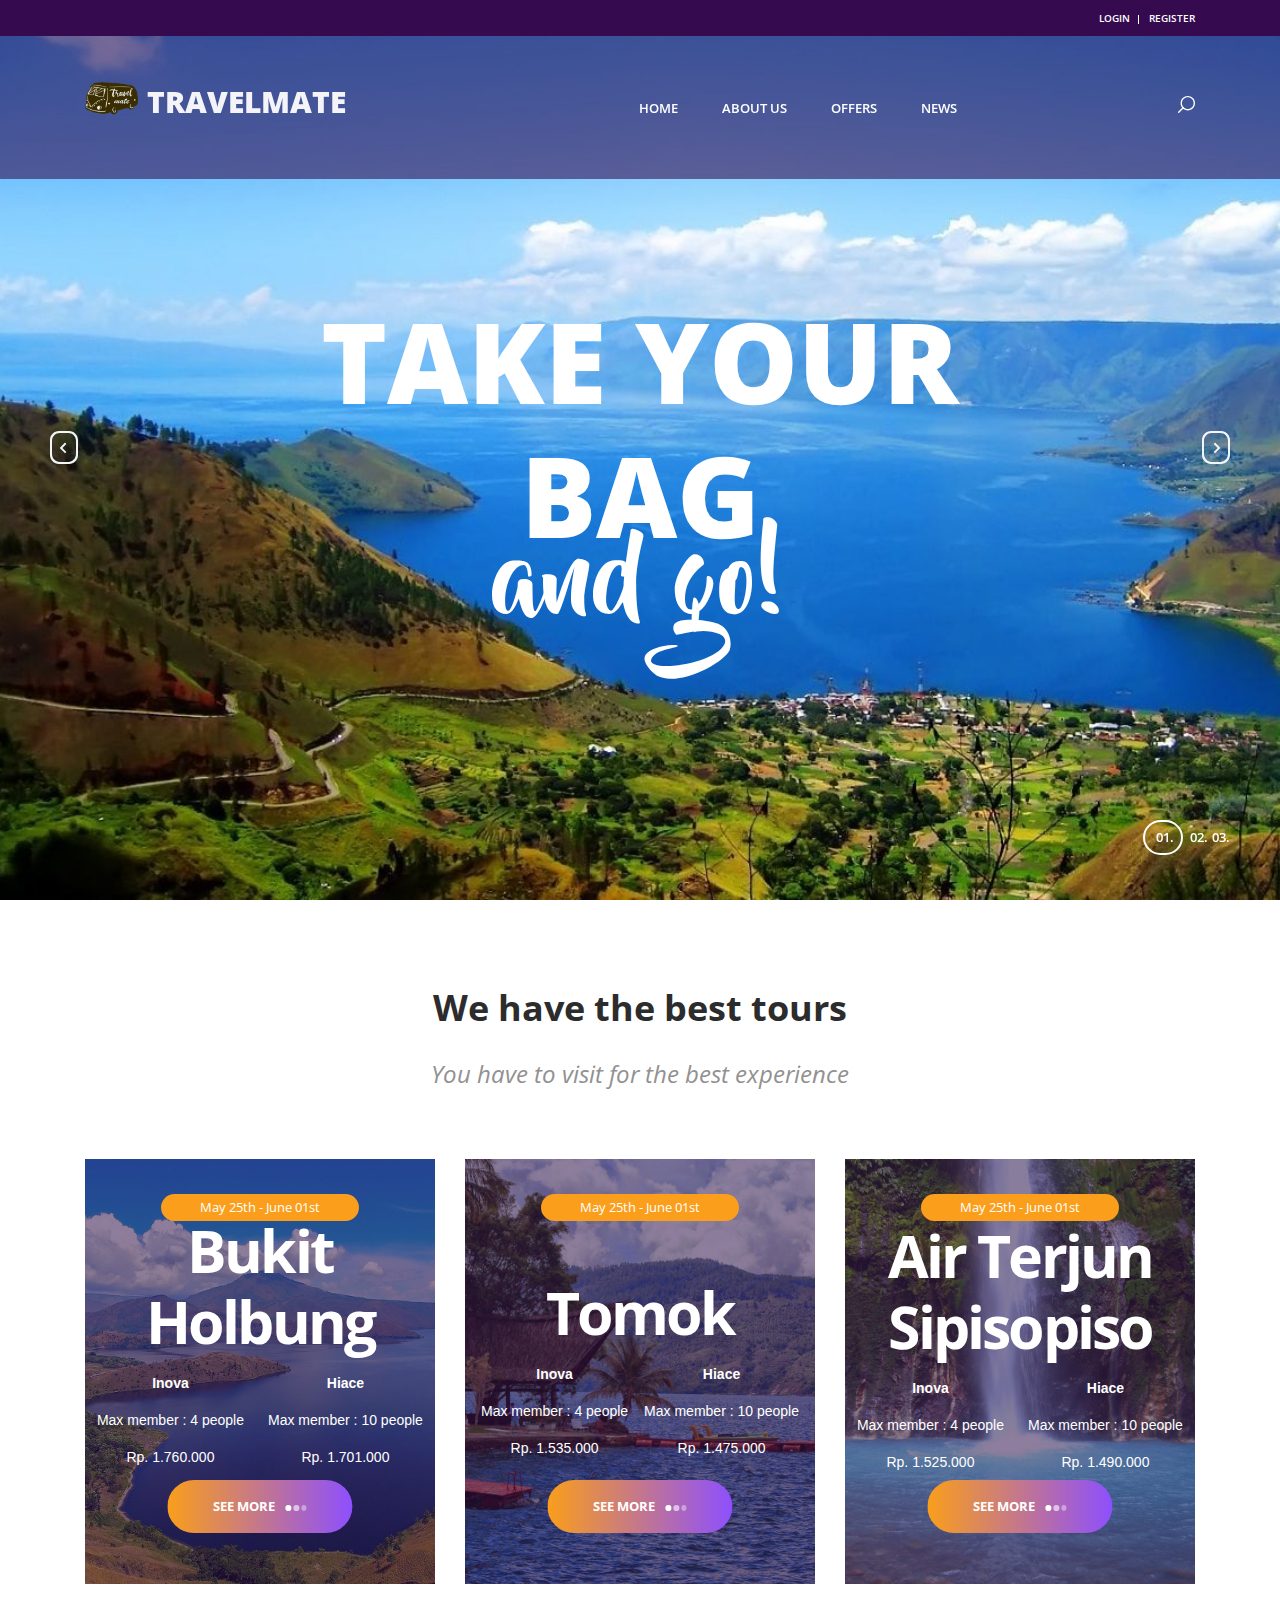
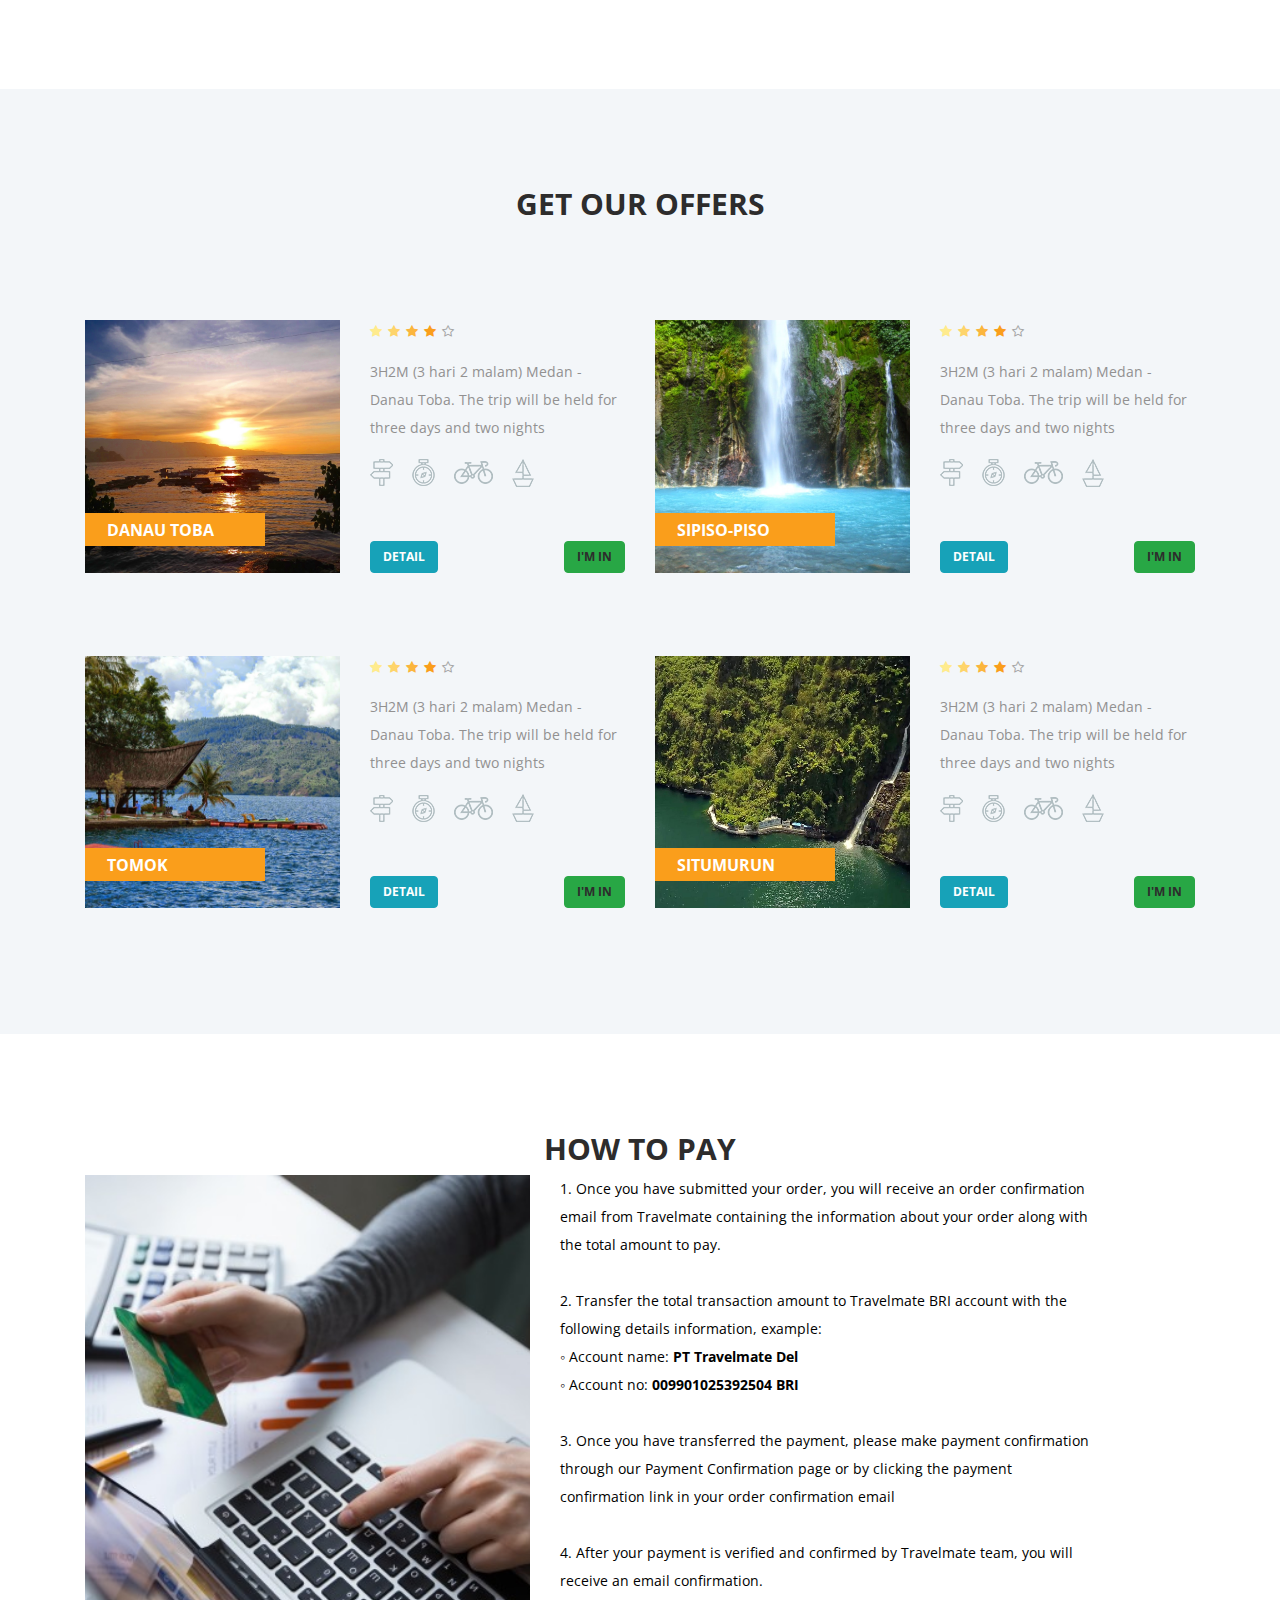
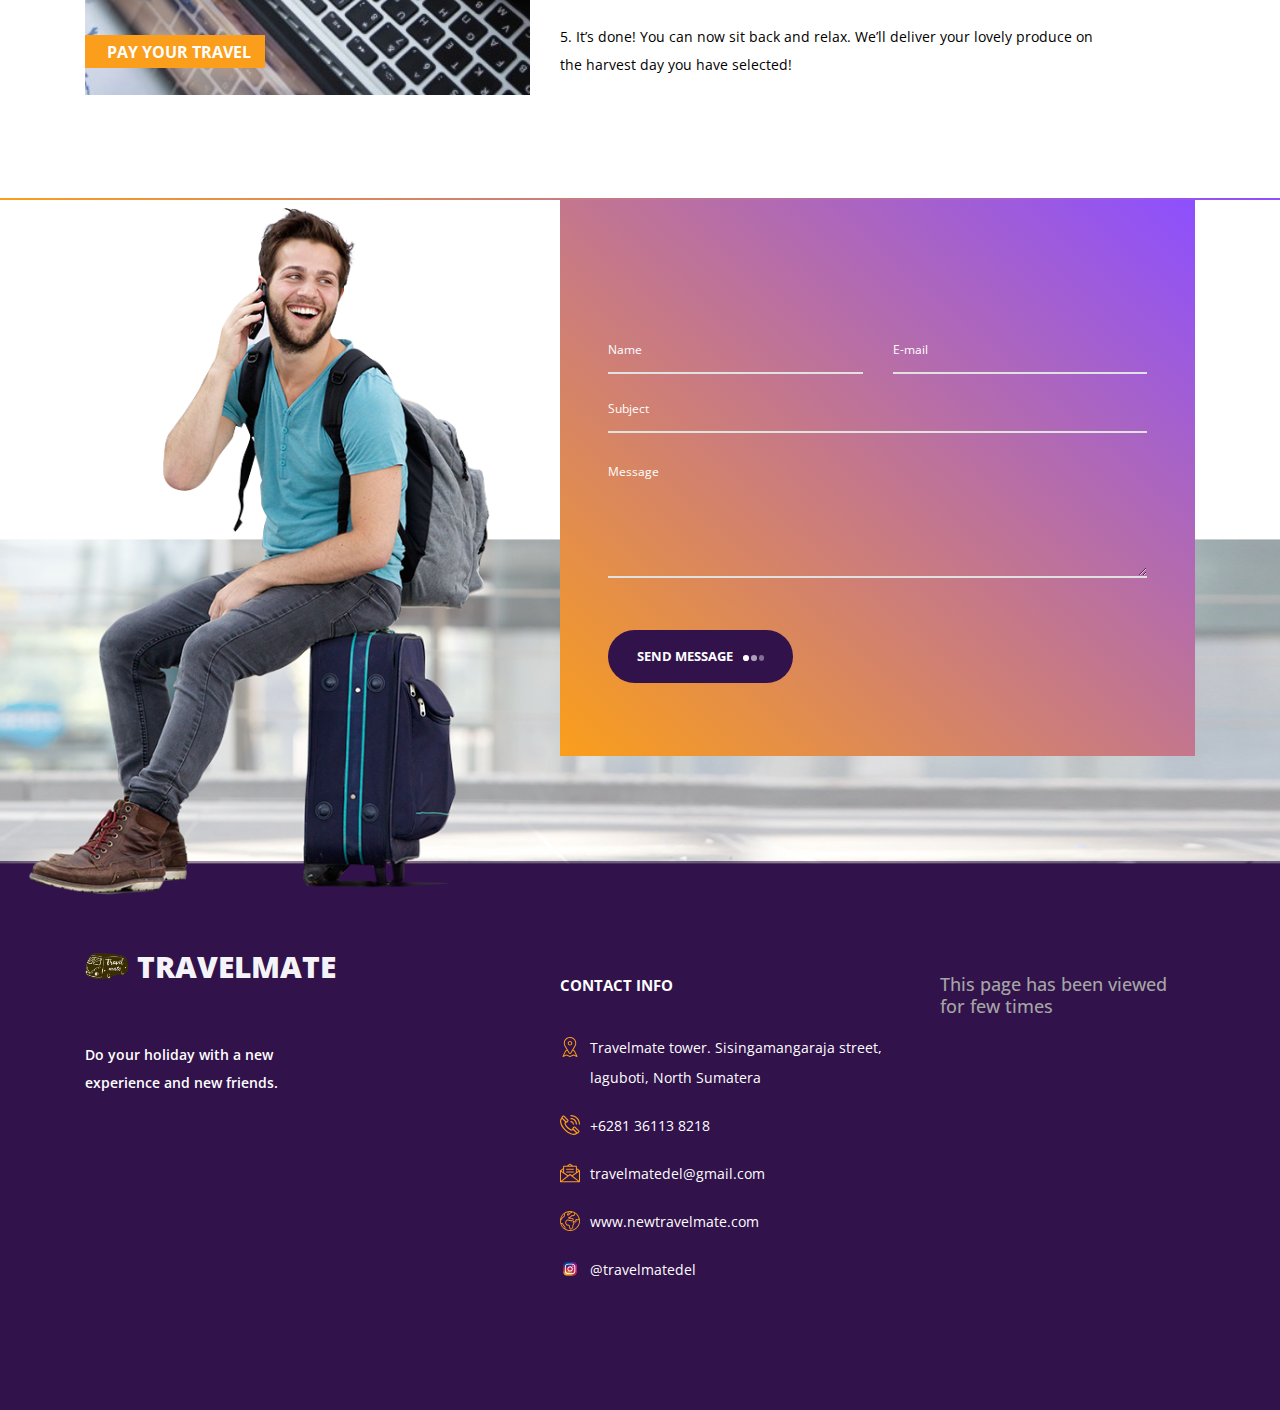
==== index.html @ 4215f14e "test" ====
<!DOCTYPE html>
<html lang="en">
<head>
<title>Travelmate</title>
<meta charset="utf-8">
<meta http-equiv="X-UA-Compatible" content="IE=edge">
<meta name="description" content="Travelix Project">
<meta name="viewport" content="width=device-width, initial-scale=1">
<link rel="stylesheet" type="text/css" href="styles/bootstrap4/bootstrap.min.css">
<link href="plugins/font-awesome-4.7.0/css/font-awesome.min.css" rel="stylesheet" type="text/css">
<link rel="stylesheet" type="text/css" href="plugins/OwlCarousel2-2.2.1/owl.carousel.css">
<link rel="stylesheet" type="text/css" href="plugins/OwlCarousel2-2.2.1/owl.theme.default.css">
<link rel="stylesheet" type="text/css" href="plugins/OwlCarousel2-2.2.1/animate.css">
<link rel="stylesheet" type="text/css" href="styles/main_styles.css">
<link rel="stylesheet" type="text/css" href="styles/responsive.css">
<style>
	table {
	  font-family: arial, sans-serif;
	  border-collapse: collapse;
	  width: 100%;
	  color:white;
	  font-weight:100px;
	}
	
	td, th {
	  border: 0px solid #dddddd;
	  text-align: center;
	  padding: 8px;
	}
	
	/* tr:nth-child(even) {
	  background-color: #dddddd;
	} */
	</style>
</head>

<body>
<div class="super_container">
	
	<!-- Header -->

	<header class="header">

		<!-- Top Bar -->

		<div class="top_bar">
			<div class="container">
				<div class="row">
					<div class="col d-flex flex-row">
						<div class="user_box ml-auto">
							<div class="user_box_login user_box_link"><a href="#">login</a></div>
							<div class="user_box_register user_box_link"><a href="#">register</a></div>
						</div>
					</div>
				</div>
			</div>		
		</div>

		<!-- Main Navigation -->

		<nav class="main_nav">
			<div class="container">
				<div class="row">
					<div class="col main_nav_col d-flex flex-row align-items-center justify-content-start">
						<div class="logo_container">
							<div class="logo"><a href="http://newtravelmate.com"><img style="width:10%" src="images/logo_travelmate.png" alt="">travelmate</a></div>
						</div>
						<div class="main_nav_container ml-auto">
							<ul class="main_nav_list">
								<li class="main_nav_item"><a href="http://newtravelmate.com">home</a></li>
								<li class="main_nav_item"><a href="#">about us</a></li>
								<li class="main_nav_item"><a href="#">offers</a></li>
								<li class="main_nav_item"><a href="#">news</a></li>
								<!-- <li class="main_nav_item"><a href="contact.html">contact</a></li> -->
							</ul>
						</div>
						<div class="content_search ml-lg-0 ml-auto">
							<svg version="1.1" id="Layer_1" xmlns="http://www.w3.org/2000/svg" xmlns:xlink="http://www.w3.org/1999/xlink" x="0px" y="0px"
							width="17px" height="17px" viewBox="0 0 512 512" enable-background="new 0 0 512 512" xml:space="preserve">
								<g>
									<g>
										<g>
											<path class="mag_glass" fill="#FFFFFF" d="M78.438,216.78c0,57.906,22.55,112.343,63.493,153.287c40.945,40.944,95.383,63.494,153.287,63.494
											s112.344-22.55,153.287-63.494C489.451,329.123,512,274.686,512,216.78c0-57.904-22.549-112.342-63.494-153.286
											C407.563,22.549,353.124,0,295.219,0c-57.904,0-112.342,22.549-153.287,63.494C100.988,104.438,78.439,158.876,78.438,216.78z
											M119.804,216.78c0-96.725,78.69-175.416,175.415-175.416s175.418,78.691,175.418,175.416
											c0,96.725-78.691,175.416-175.416,175.416C198.495,392.195,119.804,313.505,119.804,216.78z"/>
										</g>
									</g>
									<g>
										<g>
											<path class="mag_glass" fill="#FFFFFF" d="M6.057,505.942c4.038,4.039,9.332,6.058,14.625,6.058s10.587-2.019,14.625-6.058L171.268,369.98
											c8.076-8.076,8.076-21.172,0-29.248c-8.076-8.078-21.172-8.078-29.249,0L6.057,476.693
											C-2.019,484.77-2.019,497.865,6.057,505.942z"/>
										</g>
									</g>
								</g>
							</svg>
						</div>

						<form id="search_form" class="search_form bez_1">
							<input type="search" class="search_content_input bez_1">
						</form>

						<div class="hamburger">
							<i class="fa fa-bars trans_200"></i>
						</div>
					</div>
				</div>
			</div>	
		</nav>

	</header>

	<div class="menu trans_500">
		<div class="menu_content d-flex flex-column align-items-center justify-content-center text-center">
			<div class="menu_close_container"><div class="menu_close"></div></div>
			<div class="logo menu_logo"><a href="http://newtravelmate.com"><img src="images/logo_travelmate.png" alt=""></a></div>
			<ul>
				<li class="menu_item"><a href="http://newtravelmate.com">home</a></li>
				<li class="menu_item"><a href="#">about us</a></li>
				<li class="menu_item"><a href="#">offers</a></li>
				<li class="menu_item"><a href="#">news</a></li>
				<!-- <li class="menu_item"><a href="contact.html">contact</a></li> -->
			</ul>
		</div>
	</div>

	<!-- Home -->

	<div class="home">
		
		<!-- Home Slider -->

		<div class="home_slider_container">
			
			<div class="owl-carousel owl-theme home_slider">

				<!-- Slider Item -->
				<div class="owl-item home_slider_item">
					<!-- Image by https://unsplash.com/@anikindimitry -->
					<div class="home_slider_background" style="background-image:url(images/background_01.jpg); opacity:1"></div>

					<div class="home_slider_content text-center">
						<div class="home_slider_content_inner" data-animation-in="flipInX" data-animation-out="animate-out fadeOut">
								<h1 style="margin-top: 550px">Take your Bag</h1>
								<h1>and go!</h1>
							<div style="margin-top:450px" class="button home_slider_button"><div class="button_bcg"></div><a href="#">explore now<span></span><span></span><span></span></a></div>
						</div>
					</div>
				</div>

				<!-- Slider Item -->
				<div class="owl-item home_slider_item">
					<div class="home_slider_background" style="background-image:url(images/background_03.jpg); opacity:1"></div>

					<div class="home_slider_content text-center">
						<div class="home_slider_content_inner" data-animation-in="flipInX" data-animation-out="animate-out fadeOut">
							<h1 style="margin-top: 550px">Choose your tour</h1>
								<!-- <h1>and go!</h1> -->
							<div style="margin-top:450px" class="button home_slider_button"><div class="button_bcg"></div><a href="#">explore now<span></span><span></span><span></span></a></div>
						</div>
					</div>
				</div>

				<!-- Slider Item -->
				<div class="owl-item home_slider_item">
					<div class="home_slider_background" style="background-image:url(images/background_02.jpg); opacity:1"></div>

					<div class="home_slider_content text-center">
						<div class="home_slider_content_inner" data-animation-in="flipInX" data-animation-out="animate-out fadeOut">
							<h1 style="margin-top: 550px">Go with Travelmate</h1>
								<!-- <h1>and go!</h1> -->
							<div style="margin-top:450px" class="button home_slider_button"><div class="button_bcg"></div><a href="#">explore now<span></span><span></span><span></span></a></div>
						</div>
					</div>
				</div>

			</div>
			
			<!-- Home Slider Nav - Prev -->
			<div class="home_slider_nav home_slider_prev">
				<svg version="1.1" id="Layer_2" xmlns="http://www.w3.org/2000/svg" xmlns:xlink="http://www.w3.org/1999/xlink" x="0px" y="0px"
					width="28px" height="33px" viewBox="0 0 28 33" enable-background="new 0 0 28 33" xml:space="preserve">
					<defs>
						<linearGradient id='home_grad_prev'>
							<stop offset='0%' stop-color='#fa9e1b'/>
							<stop offset='100%' stop-color='#8d4fff'/>
						</linearGradient>
					</defs>
					<path class="nav_path" fill="#F3F6F9" d="M19,0H9C4.029,0,0,4.029,0,9v15c0,4.971,4.029,9,9,9h10c4.97,0,9-4.029,9-9V9C28,4.029,23.97,0,19,0z
					M26,23.091C26,27.459,22.545,31,18.285,31H9.714C5.454,31,2,27.459,2,23.091V9.909C2,5.541,5.454,2,9.714,2h8.571
					C22.545,2,26,5.541,26,9.909V23.091z"/>
					<polygon class="nav_arrow" fill="#F3F6F9" points="15.044,22.222 16.377,20.888 12.374,16.885 16.377,12.882 15.044,11.55 9.708,16.885 11.04,18.219 
					11.042,18.219 "/>
				</svg>
			</div>
			
			<!-- Home Slider Nav - Next -->
			<div class="home_slider_nav home_slider_next">
				<svg version="1.1" id="Layer_3" xmlns="http://www.w3.org/2000/svg" xmlns:xlink="http://www.w3.org/1999/xlink" x="0px" y="0px"
				width="28px" height="33px" viewBox="0 0 28 33" enable-background="new 0 0 28 33" xml:space="preserve">
					<defs>
						<linearGradient id='home_grad_next'>
							<stop offset='0%' stop-color='#fa9e1b'/>
							<stop offset='100%' stop-color='#8d4fff'/>
						</linearGradient>
					</defs>
				<path class="nav_path" fill="#F3F6F9" d="M19,0H9C4.029,0,0,4.029,0,9v15c0,4.971,4.029,9,9,9h10c4.97,0,9-4.029,9-9V9C28,4.029,23.97,0,19,0z
				M26,23.091C26,27.459,22.545,31,18.285,31H9.714C5.454,31,2,27.459,2,23.091V9.909C2,5.541,5.454,2,9.714,2h8.571
				C22.545,2,26,5.541,26,9.909V23.091z"/>
				<polygon class="nav_arrow" fill="#F3F6F9" points="13.044,11.551 11.71,12.885 15.714,16.888 11.71,20.891 13.044,22.224 18.379,16.888 17.048,15.554 
				17.046,15.554 "/>
				</svg>
			</div>

			<!-- Home Slider Dots -->

			<div class="home_slider_dots">
				<ul id="home_slider_custom_dots" class="home_slider_custom_dots">
					<li class="home_slider_custom_dot active"><div></div>01.</li>
					<li class="home_slider_custom_dot"><div></div>02.</li>
					<li class="home_slider_custom_dot"><div></div>03.</li>
				</ul>
			</div>
			
		</div>

	</div>
	
	<!-- Intro -->
	
	<div class="intro">
		<div class="container">
			<div class="row">
				<div class="col">
					<h2 class="intro_title text-center">We have the best tours</h2>
				</div>
			</div>
			<div class="row">
				<div class="col-lg-10 offset-lg-1">
					<div class="intro_text text-center">
						<p>You have to visit for the best experience </p>
					</div>
				</div>
			</div>
			<div class="row intro_items">

				<!-- Intro Item -->

				<div class="col-lg-4 intro_col">
					<div class="intro_item">
						<div class="intro_item_overlay"></div>
						<!-- Image by https://unsplash.com/@dnevozhai -->
						<div class="intro_item_background" style="background-image:url(images/holbung.jpg)"></div>
						<div class="intro_item_content d-flex flex-column align-items-center justify-content-center">
							<div class="intro_date">May 25th - June 01st</div>
							<div class="intro_center text-center">
								<h1>Bukit Holbung</h1>
								<table>
									<tr>
										<th>Inova</th>
										<th>Hiace</th>
									</tr>
									<tr>
										<td>Max member : 4 people</td>
										<td>Max member : 10 people</td>
									</tr>
									<tr>
										<td>Rp. 1.760.000</td>
										<td>Rp. 1.701.000</td>
									</tr>
								</table>
								<div class="rating rating_4">
									<i class="fa fa-star"></i>
									<i class="fa fa-star"></i>
									<i class="fa fa-star"></i>
									<i class="fa fa-star"></i>
									<i class="fa fa-star"></i>
								</div>
							</div>
							<br>
							<div class="button intro_button"><div class="button_bcg"></div><a href="#">see more<span></span><span></span><span></span></a></div>
						</div>
					</div>
				</div>

				<!-- Intro Item -->

				<div class="col-lg-4 intro_col">
					<div class="intro_item">
						<div class="intro_item_overlay"></div>
						<!-- Image by https://unsplash.com/@hellolightbulb -->
						<div class="intro_item_background" style="background-image:url(images/tomok.jpg)"></div>
						<div class="intro_item_content d-flex flex-column align-items-center justify-content-center">
							<div class="intro_date">May 25th - June 01st</div>
							<div class="button intro_button"><div class="button_bcg"></div><a href="#">see more<span></span><span></span><span></span></a></div>
							<div class="intro_center text-center">
								<h1>Tomok</h1>
								<table>
									<tr>
										<th>Inova</th>
										<th>Hiace</th>
									</tr>
									<tr>
										<td>Max member : 4 people</td>
										<td>Max member : 10 people</td>
									</tr>
									<tr>
										<td>Rp. 1.535.000</td>
										<td>Rp. 1.475.000</td>
									</tr>
								</table>

								<!-- <div class="rating rating_4">
									<i class="fa fa-star"></i>
									<i class="fa fa-star"></i>
									<i class="fa fa-star"></i>
									<i class="fa fa-star"></i>
									<i class="fa fa-star"></i>
								</div> -->
							</div>
						</div>
					</div>
				</div>

				<!-- Intro Item -->

				<div class="col-lg-4 intro_col">
					<div class="intro_item">
						<div class="intro_item_overlay"></div>
						<!-- Image by https://unsplash.com/@willianjusten -->
						<div class="intro_item_background" style="background-image:url(images/sipisopiso.jpg)"></div>
						<div class="intro_item_content d-flex flex-column align-items-center justify-content-center">
							<div class="intro_date">May 25th - June 01st</div>
							<div class="intro_center text-center">
								<h1>Air Terjun Sipisopiso</h1>
								<table>
									<tr>
										<th>Inova</th>
										<th>Hiace</th>
									</tr>
									<tr>
										<td>Max member : 4 people</td>
										<td>Max member : 10 people</td>
									</tr>
									<tr>
										<td>Rp. 1.525.000</td>
										<td>Rp. 1.490.000</td>
									</tr>
								</table>
								<!-- <div class="rating rating_4">
									<i class="fa fa-star"></i>
									<i class="fa fa-star"></i>
									<i class="fa fa-star"></i>
									<i class="fa fa-star"></i>
									<i class="fa fa-star"></i>
								</div> -->
							</div>
							<br><br>
							<div class="button intro_button"><div class="button_bcg"></div><a href="#">see more<span></span><span></span><span></span></a></div>
						</div>
					</div>
				</div>

			</div>
		</div>
	</div>

	<!-- Offers -->

	<div class="offers">
		<div class="container">
			<div class="row">
				<div class="col text-center">
					<h2 class="section_title">GET OUR OFFERS</h2>
				</div>
			</div>
			<div class="row offers_items">

				<!-- Offers Item -->
				<div class="col-lg-6 offers_col">
					<div class="offers_item">
						<div class="row">
							<div class="col-lg-6">
								<div class="offers_image_container">
									<!-- Image by https://unsplash.com/@kensuarez -->
									<div class="offers_image_background" style="background-image:url(images/offers.jpg)"></div>
									<div class="offer_name"><a href="#">Danau Toba</a></div>
								</div>
							</div>
							<div class="col-lg-6">
								<div class="offers_content">
									<!-- <div class="offers_price">$70<span>per night</span></div> -->
									<div class="rating_r rating_r_4 offers_rating">
										<i></i>
										<i></i>
										<i></i>
										<i></i>
										<i></i>
									</div>
									<p class="offers_text">3H2M (3 hari 2 malam) Medan - Danau Toba. The trip will be held for three days and two nights</p>
									<div class="offers_icons">
										<ul class="offers_icons_list">
											<li class="offers_icons_item"><img src="images/post.png" alt=""></li>
											<li class="offers_icons_item"><img src="images/compass.png" alt=""></li>
											<li class="offers_icons_item"><img src="images/bicycle.png" alt=""></li>
											<li class="offers_icons_item"><img src="images/sailboat.png" alt=""></li>
										</ul>
									</div>
									<div class="offers_link"> <a style="color:white" class="btn btn-info" data-toggle="modal" data-target="#myModal1">Detail</a><a class="btn btn-success pull-right" href="http://services.webestools.com/cptcl/link.php?id=65748109231590">I&#039;m In</a></div>
									<!-- Modal -->
<div id="myModal1" class="modal fade" role="dialog">
	<div class="modal-dialog modal-lg">
  
	  <!-- Modal content-->
	  <div class="modal-content">
		<div class="modal-header">
		  <button type="button" class="close" data-dismiss="modal">&times;</button>
		</div>
		<div class="modal-body" style="color:black">
			<h1>3H2M Medan &#8211; Danau Toba</h1>
			<p><strong>HARI 1 : TIBA DI BANDARA </strong><strong>KUALANAMU</strong><strong>– PARAPAT DANAU TOBA (MS,MM)</strong></p>
<p>Penjemputan di Bandara. Berangkat menuju Parapat makan siang di Restoran lokal. Setelah makan siang melanjutkan perjalanan ke Pematang Siantar. Singgah di Toko Patent untuk berbelanja makanan khas local. Melanjutkan perjalanan ke Parapat, Tiba di Parapat Check in Hotel. makan malam di Lokal Restoran.</p>
<p><strong>HARI 2 : PARAPAT – SAMOSIR – MEDAN VIA BERASTAGI  (SP,MS,MM)</strong></p>
<p>Setelah sarapan di Hotel menyeberang ke Pulau Samosir dengan Kapal Ferry. Mengunjungi desa Tomok melihat kuburan tua Raja Sidabutar juga mengunjungi desa Ambarita melihat Batu kursi Persidangan dan tempat pemancungan kepala oleh Raja Siallagan pada jaman dahulu kala (Minimal group 14 orang by private boat). Kembali ke Parapat makan siang di Lokal Restoran. Setelah makan siang perjalanan dilanjutkan menuju Berastagi. Singgah di Simarjarunjung menikmati Pisang goreng dan minuman Bandrek sambil berfoto ria (Biaya pribadi). Kemudian berhenti di Air terjun Sipiso Piso (photo stop). Tiba di Berastagi mengunjungi Pasar Buah pusat perbelanjaan Berastagi, Makan malam di Lokal Restoran. Tiba di Medan Check-in Hotel dan Istirahat.</p>
<p>Optional: Tour samosir disesuaikan dengan waktu kedatangan.</p>

			<p><strong>HARI 3 : MEDAN – DEPARTURE (SP)</strong></p>
			<p>Sarapan di Hotel, Check-out. City Tour Medan: Istana Maimun, Mesjid Raya, Graha Maria Annai Velangkanni.  Kemudian diantar berbelanja oleh-oleh khas medan. Acara bebas hingga diantar ke Bandara, Sampai jumpa kembali.</p>
			<p>&nbsp;</p>
			<p><strong>PILIHAN HOTEL (DAPAT DI UPGRADE):</strong></p>
			<p>-Parapat : Atsari Hotel ***/ Patra Comfort Hotel ***</p>
			<p>-Medan : Le Polonia Hotel ***</p>
			<p><strong>Harga</strong> <strong>sudah</strong> <strong>termasuk :</strong></p>
			<ul>
			<li>Akomodasi sekamar berdua / Twin sharing</li>
			<li>Makan sesuai program</li>
			<li>Pemandu wisata berpengalaman ( 1-10 pax Guide merangkap Driver)</li>
			<li>Transportasi private selama tour</li>
			<li>Boat/Ferry penyeberangan ke Pulau Samosir</li>
			<li>Biaya masuk objek wisata, toll dan parkir</li>
			<li>Air mineral 1 botol/Hari/Orang selama tour</li>
			</ul>
			<p><strong>Harga</strong> <strong>belum</strong> <strong>termasuk :</strong></p>
			<ul>
			<li>Tiket pesawat</li>
			<li>Porter &amp; Kelebihan Bagasi</li>
			<li>Asuransi</li>
			<li>Pengeluaran pribadi</li>
			<li>Tips Guide &amp; Driver</li>
			<li><strong>Periode High Season</strong> pada bulan Jun,Juli,Agustus,Lebaran,Natal dan Tahun Baru, Chines New Year,Nyepi (Dikenakan biaya tambahan)</li>
			</ul>
			<h2>HARGA PAKET TOUR</h2>
			
			<table id="tablepress-8" class="tablepress tablepress-id-8" style="color:black">
			<tbody class="row-hover">
			<tr class="row-1 odd">
				<td class="column-1">INNOVA SEBAGAI TRANSPORTASI</td>
				<td class="column-1">HIACE SEBAGAI TRANSPORTASI</td>
			</tr>
			<tr class="row-2 even">
				<td class="column-1">Minimal 02 orang :2.361.000/orang<br />
			Minimal 04 orang :1.760.000/orang</td>
			<td class="column-1">Minimal 06 orang : 1.960.000/ orang <br />
				Minimal 08 orang : 1.835.000/orang              <br />
				Minimal 10 orang : 1.701.000/orang</td>
			</tr>
			</tbody>
			</table>
			<!-- #tablepress-8 from cache -->
			<p>&nbsp;</p>
			<p>* Syarat dan Ketentuan :</p>
			<p><strong> Pendaftaran dan Pelunasan :</strong></p>
			<ul>
			<li>Pendaftaran harus disertai pembayaran sebesar 30 % dari jumlah harga keseluruhan.</li>
			</ul>
			<p><strong> Pembatalan dan Penggantian Tanggal/Paket</strong></p>
			<ul>
			<li>Pembatalan 14 hari sebelum keberangkatan dikenakan biaya 50 % dari biaya Tour.</li>
			<li>Pembatalan 7 hari sebelum keberangkatan dikenakan biaya 75 % dari biaya Tour.</li>
			<li>Pembatalan kurang dari 7 hari sebelum keberangkatan dikenakan biaya 100 % dari biaya Tour.</li>
			<li>Penggantian tanggal keberangkatan akan disesuaikn kembali dengan kondisi hotel yang tersedia dan kondisi waktu tertentu. Harga dapat berubah tergantung kondisi High Season seperti Hari Raya, Liburan Umum, Natal dan Tahun baru akan dikenakan biaya tambahan /Surcharge. Biaya tambahan akan kami info pada saat perubahan jadwal berlangsung.</li>
			<li>Kami bertanggung jawab atas perjalanan tour kecuali terjadi Force . Urutan acara perjalanan dapat berubah sesuai kondisi yang ada, Tanpa mengurangi isi paket tour.</li>
			</ul>
		</div>
		<div class="modal-footer">
		  <button type="button" class="btn btn-default" data-dismiss="modal">Close</button>
		</div>
	  </div>
  
	</div>
  </div>
								</div>
							</div>
						</div>
					</div>
				</div>
				
				<div class="col-lg-6 offers_col">
						<div class="offers_item">
							<div class="row">
								<div class="col-lg-6">
									<div class="offers_image_container">
										<!-- Image by https://unsplash.com/@kensuarez -->
										<div class="offers_image_background" style="background-image:url(images/sipisopiso.jpg)"></div>
										<div class="offer_name"><a href="#">Sipiso-piso</a></div>
									</div>
								</div>
								<div class="col-lg-6">
									<div class="offers_content">
										<!-- <div class="offers_price">$70<span>per night</span></div> -->
										<div class="rating_r rating_r_4 offers_rating">
											<i></i>
											<i></i>
											<i></i>
											<i></i>
											<i></i>
										</div>
										<p class="offers_text">3H2M (3 hari 2 malam) Medan - Danau Toba. The trip will be held for three days and two nights</p>
										<div class="offers_icons">
											<ul class="offers_icons_list">
												<li class="offers_icons_item"><img src="images/post.png" alt=""></li>
												<li class="offers_icons_item"><img src="images/compass.png" alt=""></li>
												<li class="offers_icons_item"><img src="images/bicycle.png" alt=""></li>
												<li class="offers_icons_item"><img src="images/sailboat.png" alt=""></li>
											</ul>
										</div>
										<div class="offers_link"> <a style="color:white" class="btn btn-info" data-toggle="modal" data-target="#myModal2">Detail</a><a class="btn btn-success pull-right" href="http://services.webestools.com/cptcl/link.php?id=65748109231590">I&#039;m In</a></div>
									<!-- Modal -->
<div id="myModal2" class="modal fade" role="dialog">
	<div class="modal-dialog">
  
	  <!-- Modal content-->
	  <div class="modal-content">
		<div class="modal-header">
		  <button type="button" class="close" data-dismiss="modal">&times;</button>
		</div>
		<div class="modal-body">
		  <p>Some text in the modal.</p>
		</div>
		<div class="modal-footer">
		  <button type="button" class="btn btn-default" data-dismiss="modal">Close</button>
		</div>
	  </div>
  
	</div>
  </div>
									</div>
								</div>
							</div>
						</div>
					</div>

					<div class="col-lg-6 offers_col">
							<div class="offers_item">
								<div class="row">
									<div class="col-lg-6">
										<div class="offers_image_container">
											<!-- Image by https://unsplash.com/@kensuarez -->
											<div class="offers_image_background" style="background-image:url(images/tomok.jpg)"></div>
											<div class="offer_name"><a href="#">Tomok</a></div>
										</div>
									</div>
									<div class="col-lg-6">
										<div class="offers_content">
											<!-- <div class="offers_price">$70<span>per night</span></div> -->
											<div class="rating_r rating_r_4 offers_rating">
												<i></i>
												<i></i>
												<i></i>
												<i></i>
												<i></i>
											</div>
											<p class="offers_text">3H2M (3 hari 2 malam) Medan - Danau Toba. The trip will be held for three days and two nights</p>
											<div class="offers_icons">
												<ul class="offers_icons_list">
													<li class="offers_icons_item"><img src="images/post.png" alt=""></li>
													<li class="offers_icons_item"><img src="images/compass.png" alt=""></li>
													<li class="offers_icons_item"><img src="images/bicycle.png" alt=""></li>
													<li class="offers_icons_item"><img src="images/sailboat.png" alt=""></li>
												</ul>
											</div>
											<div class="offers_link"> <a style="color:white" class="btn btn-info" data-toggle="modal" data-target="#myModal3">Detail</a><a class="btn btn-success pull-right" href="http://services.webestools.com/cptcl/link.php?id=65748109231590">I&#039;m In</a></div>
									<!-- Modal -->
<div id="myModal3" class="modal fade" role="dialog">
	<div class="modal-dialog">
  
	  <!-- Modal content-->
	  <div class="modal-content">
		<div class="modal-header">
		  <button type="button" class="close" data-dismiss="modal">&times;</button>
		</div>
		<div class="modal-body">
		  <p>Some text in the modal.</p>
		</div>
		<div class="modal-footer">
		  <button type="button" class="btn btn-default" data-dismiss="modal">Close</button>
		</div>
	  </div>
  
	</div>
  </div>
										</div>
									</div>
								</div>
							</div>
						</div>

						<div class="col-lg-6 offers_col">
								<div class="offers_item">
									<div class="row">
										<div class="col-lg-6">
											<div class="offers_image_container">
												<!-- Image by https://unsplash.com/@kensuarez -->
												<div class="offers_image_background" style="background-image:url(images/background_03.jpg)"></div>
												<div class="offer_name"><a href="#">Situmurun</a></div>
											</div>
										</div>
										<div class="col-lg-6">
											<div class="offers_content">
												<!-- <div class="offers_price">$70<span>per night</span></div> -->
												<div class="rating_r rating_r_4 offers_rating">
													<i></i>
													<i></i>
													<i></i>
													<i></i>
													<i></i>
												</div>
												<p class="offers_text">3H2M (3 hari 2 malam) Medan - Danau Toba. The trip will be held for three days and two nights</p>
												<div class="offers_icons">
													<ul class="offers_icons_list">
														<li class="offers_icons_item"><img src="images/post.png" alt=""></li>
														<li class="offers_icons_item"><img src="images/compass.png" alt=""></li>
														<li class="offers_icons_item"><img src="images/bicycle.png" alt=""></li>
														<li class="offers_icons_item"><img src="images/sailboat.png" alt=""></li>
													</ul>
												</div>
												<div class="offers_link"> <a style="color:white" class="btn btn-info" data-toggle="modal" data-target="#myModal4">Detail</a><a class="btn btn-success pull-right" href="http://services.webestools.com/cptcl/link.php?id=65748109231590">I&#039;m In</a></div>
									<!-- Modal -->
<div id="myModal4" class="modal fade" role="dialog">
	<div class="modal-dialog">
  
	  <!-- Modal content-->
	  <div class="modal-content">
		<div class="modal-header">
		  <button type="button" class="close" data-dismiss="modal">&times;</button>
		</div>
		<div class="modal-body">
		  <p>Some text in the modal.</p>
		</div>
		<div class="modal-footer">
		  <button type="button" class="btn btn-default" data-dismiss="modal">Close</button>
		</div>
	  </div>
  
	</div>
  </div>
											</div>
										</div>
									</div>
								</div>
							</div>

			</div>
		</div>
	</div>

	<!-- Testimonials -->

	<div class="testimonials">
		<div class="test_border"></div>
		<div class="container">
			<div class="row">
				<div class="col text-center">
					<h2 class="section_title">how to pay</h2>
				</div>
			</div>
			<div class="row">
				<div class="col-lg-12">
						<div class="offers_item">
								<div class="row">
									<div class="col-lg-5">
										<div class="offers_image_container">
											<div class="offers_image_background" style="background-image:url(images/transact.jpg)"></div>
											<div class="offer_name"><a href="#">Pay Your Travel</a></div>
										</div>
									</div>
									<div class="col-lg-6">
											<p style="color:black">1. Once you have submitted your order, you will receive an order confirmation email from Travelmate containing the information about your order along with the total amount to pay.<br><br>
													2. Transfer the total transaction amount to Travelmate BRI account with the following details information, example:<br>
														◦ Account name: <strong>PT Travelmate Del</strong><br>
														◦ Account no: <strong>009901025392504 BRI</strong><br><br>
													3. Once you have transferred the payment, please make payment confirmation through our Payment Confirmation page or by clicking the payment confirmation link in your order confirmation email<br><br>
													4. After your payment is verified and confirmed by Travelmate team, you will receive an email confirmation.<br><br>
													5. It’s done! You can now sit back and relax. We’ll deliver your lovely produce on the harvest day you have selected!</p>
										</div>
								</div>
							</div>
					
				</div>
				
			</div>

		</div>
	</div>

	<div class="contact">
		<div class="contact_background" style="background-image:url(images/contact.png)"></div>

		<div class="container">
			<div class="row">
				<div class="col-lg-5">
					<div class="contact_image">
						
					</div>
				</div>
				<div class="col-lg-7">
					<div class="contact_form_container">
						<!-- <div class="contact_title">get in touch</div> -->
						<form action="#" id="contact_form" class="contact_form">
							<input type="text" id="contact_form_name" class="contact_form_name input_field" placeholder="Name" required="required" data-error="Name is required.">
							<input type="text" id="contact_form_email" class="contact_form_email input_field" placeholder="E-mail" required="required" data-error="Email is required.">
							<input type="text" id="contact_form_subject" class="contact_form_subject input_field" placeholder="Subject" required="required" data-error="Subject is required.">
							<textarea id="contact_form_message" class="text_field contact_form_message" name="message" rows="4" placeholder="Message" required="required" data-error="Please, write us a message."></textarea>
							<button type="submit" id="form_submit_button" class="form_submit_button button">send message<span></span><span></span><span></span></button>
						</form>
					</div>
				</div>
			</div>
		</div>
	</div>

	<!-- Footer -->

	<footer class="footer">
		<div class="container">
			<div class="row">

				<!-- Footer Column -->
				<div class="col-lg-3 footer_column">
					<div class="footer_col">
						<div class="footer_content footer_about">
							<div class="logo_container footer_logo">
								<div class="logo"><a href="http://newtravelmate.com"><img style="width:17%" src="images/logo_travelmate.png" alt="">TRAVELMATE</a></div>
							</div>
							<p class="footer_about_text">Do your holiday with a new experience and new friends.</p>
							<!-- <ul class="footer_social_list">
								<li class="footer_social_item"><a href="#"><i class="fa fa-pinterest"></i></a></li>
								<li class="footer_social_item"><a href="#"><i class="fa fa-facebook-f"></i></a></li>
								<li class="footer_social_item"><a href="#"><i class="fa fa-twitter"></i></a></li>
								<li class="footer_social_item"><a href="#"><i class="fa fa-dribbble"></i></a></li>
								<li class="footer_social_item"><a href="#"><i class="fa fa-behance"></i></a></li>
							</ul> -->
						</div>
					</div>
				</div>
				<div class="col-lg-2"></div>
				<!-- Footer Column -->
				<div class="col-lg-4 footer_column">
					<div class="footer_col">
						<div class="footer_title">contact info</div>
						<div class="footer_content footer_contact">
							<ul class="contact_info_list">
								<li class="contact_info_item d-flex flex-row">
									<div><div class="contact_info_icon"><img src="images/placeholder.svg" alt=""></div></div>
									<div class="contact_info_text">Travelmate tower. Sisingamangaraja street, laguboti, North Sumatera</div>
								</li>
								<li class="contact_info_item d-flex flex-row">
									<div><div class="contact_info_icon"><img src="images/phone-call.svg" alt=""></div></div>
									<div class="contact_info_text">+6281 36113 8218</div>
								</li>
								<li class="contact_info_item d-flex flex-row">
									<div><div class="contact_info_icon"><img src="images/message.svg" alt=""></div></div>
									<div class="contact_info_text"><a href="mailto:contactme@gmail.com?Subject=Hello" target="_top">travelmatedel@gmail.com</a></div>
								</li>
								<li class="contact_info_item d-flex flex-row">
									<div><div class="contact_info_icon"><img src="images/planet-earth.svg" alt=""></div></div>
									<div class="contact_info_text"><a href="https://newtravelmate.com">www.newtravelmate.com</a></div>
								</li>
								<li class="contact_info_item d-flex flex-row">
										<div><div class="contact_info_icon"><img src="images/instagram.svg" alt=""></div></div>
										<div class="contact_info_text"><a href="https://www.instagram.com/travelmatedel/" target="_blank">@travelmatedel</a></div>
									</li>
							</ul>
						</div>
					</div>
				</div>
				<div class="col-lg-3 footer_column">
						<div class="footer_col">
					<h4>This page has been viewed for few times</h4>
					<div style="text-align:center;"><script type="text/javascript" src="http://services.webestools.com/cpt_pages_views/66234-15-5.js"></script></div><a href="http://www.webestools.com/" style="display:block;text-align:center;"></a>
					</div>
				</div>

			</div>
		</div>
	</footer>

</div>

<script src="js/jquery-3.2.1.min.js"></script>
<script src="styles/bootstrap4/popper.js"></script>
<script src="styles/bootstrap4/bootstrap.min.js"></script>
<script src="plugins/OwlCarousel2-2.2.1/owl.carousel.js"></script>
<script src="plugins/easing/easing.js"></script>
<script src="js/custom.js"></script>
</body>

</html>
---- styles/main_styles.css ----
@charset "utf-8";
/* CSS Document */

/******************************

[Table of Contents]

1. Fonts
2. Body and some general stuff
3. Header
	3.1 Top Bar
	3.2 Logo
	3.3 Main Nav
	3.4 Menu
4. Home
	4.1 Home Slider
	4.2 Home Slider Nav
	4.3 Home Slider Dots
5. Search
6. Section Title
7. Intro
8. CTA
	8.1 CTA Slider
9. Offers
10. Testimonials
	10.1 Testimonials Slider
11. Trending
12. Contact
13. Footer
	13.1 Footer - About
	13.2 Footer - Blog
	13.3 Footer - Tags
	13.4 Footer - Contact Info
14. Copyright


******************************/

/***********
1. Fonts
***********/



@import url('https://fonts.googleapis.com/css?family=Open+Sans:300,400,600,700,800');
@font-face
{
	font-family: 'Beyond';
	src: url('../fonts/beyond_the_mountains.otf')  format('truetype'),
		 url('../fonts/beyond_the_mountains.ttf')  format('opentype');
}

/*********************************
2. Body and some general stuff
*********************************/

*
{
	margin: 0;
	padding: 0;
	-webkit-font-smoothing: antialiased;
	-webkit-text-shadow: rgba(0,0,0,.01) 0 0 1px;
	text-shadow: rgba(0,0,0,.01) 0 0 1px;
}
body
{
	font-family: 'Open Sans', sans-serif;
	font-size: 14px;
	font-weight: 400;
	background: #FFFFFF;
	color: #a5a5a5;
}
div
{
	display: block;
	position: relative;
	-webkit-box-sizing: border-box;
    -moz-box-sizing: border-box;
    box-sizing: border-box;
}
ul
{
	list-style: none;
	margin-bottom: 0px;
}
p
{
	font-family: 'Open Sans', sans-serif;
	font-size: 14px;
	line-height: 2;
	font-weight: 400;
	color: #929191;
	-webkit-font-smoothing: antialiased;
	-webkit-text-shadow: rgba(0,0,0,.01) 0 0 1px;
	text-shadow: rgba(0,0,0,.01) 0 0 1px;
}
p a
{
	display: inline;
	position: relative;
	color: inherit;
	border-bottom: solid 1px #ffa07f;
	-webkit-transition: all 200ms ease;
	-moz-transition: all 200ms ease;
	-ms-transition: all 200ms ease;
	-o-transition: all 200ms ease;
	transition: all 200ms ease;
}
a, a:hover, a:visited, a:active, a:link
{
	text-decoration: none;
	-webkit-font-smoothing: antialiased;
	-webkit-text-shadow: rgba(0,0,0,.01) 0 0 1px;
	text-shadow: rgba(0,0,0,.01) 0 0 1px;
}
p a:active
{
	position: relative;
	color: #FF6347;
}
p a:hover
{
	color: #FFFFFF;
	background: #ffa07f;
}
p a:hover::after
{
	opacity: 0.2;
}
::selection
{
	
}
p::selection
{
	
}
h1{font-size: 48px;}
h2{font-size: 36px;}
h3{font-size: 24px;}
h4{font-size: 18px;}
h5{font-size: 14px;}
h1, h2, h3, h4, h5, h6
{
	font-family: 'Open Sans', sans-serif;
	-webkit-font-smoothing: antialiased;
	-webkit-text-shadow: rgba(0,0,0,.01) 0 0 1px;
	text-shadow: rgba(0,0,0,.01) 0 0 1px;
}
h1::selection, 
h2::selection, 
h3::selection, 
h4::selection, 
h5::selection, 
h6::selection
{
	
}
.introduction{
	margin-top:550px;
} 

.form-control
{
	color: #db5246;
}
section
{
	display: block;
	position: relative;
	box-sizing: border-box;
}
.clear
{
	clear: both;
}
.clearfix::before, .clearfix::after
{
	content: "";
	display: table;
}
.clearfix::after
{
	clear: both;
}
.clearfix
{
	zoom: 1;
}
.float_left
{
	float: left;
}
.float_right
{
	float: right;
}
.trans_200
{
	-webkit-transition: all 200ms ease;
	-moz-transition: all 200ms ease;
	-ms-transition: all 200ms ease;
	-o-transition: all 200ms ease;
	transition: all 200ms ease;
}
.trans_300
{
	-webkit-transition: all 300ms ease;
	-moz-transition: all 300ms ease;
	-ms-transition: all 300ms ease;
	-o-transition: all 300ms ease;
	transition: all 300ms ease;
}
.trans_400
{
	-webkit-transition: all 400ms ease;
	-moz-transition: all 400ms ease;
	-ms-transition: all 400ms ease;
	-o-transition: all 400ms ease;
	transition: all 400ms ease;
}
.trans_500
{
	-webkit-transition: all 500ms ease;
	-moz-transition: all 500ms ease;
	-ms-transition: all 500ms ease;
	-o-transition: all 500ms ease;
	transition: all 500ms ease;
}
.fill_height
{
	height: 100%;
}
.super_container
{
	width: 100%;
	overflow: hidden;
}
.prlx_parent
{
	overflow: hidden;
}
.prlx
{
	height: 130% !important;
}
.nopadding
{
	padding: 0px !important;
}
.button
{
	display: inline-block;
	height: 53px;
	border-radius: 27px;
	overflow: hidden;
}
.button_bcg
{
	position: absolute;
	top: 0;
	left: 0;
	width: 200%;
	height: 100%;
	background: linear-gradient(to right, #fa9e1b, #8d4fff, #fa9e1b);
	z-index: -1;
	-webkit-transition: all 400ms ease;
	-moz-transition: all 400ms ease;
	-ms-transition: all 400ms ease;
	-o-transition: all 400ms ease;
	transition: all 400ms ease;
}
.button:hover .button_bcg
{
	left: -100%;
}
.button a
{
	display: block;
	font-size: 13px;
	font-weight: 700;
	color: #fff;
	text-transform: uppercase;
	line-height: 53px;
	padding-left: 46px;
	padding-right: 46px;
	white-space: nowrap;
	z-index: 2;
}
.button span
{
	display: inline-block;
	vertical-align: middle;
	width: 5.75px;
	height: 5.63px;
	background: #FFFFFF;
	border-radius: 50%;
	margin-right: 2px;
}
.button span:first-child
{
	margin-left: 10px;
}
.button span:nth-child(2)
{
	opacity: 0.6;
}
.button span:last-child
{
	opacity: 0.4;
	margin-right: 0px;
}

/*********************************
3. Header
*********************************/

.header
{
	position: fixed;
	width: 100%;
	background: rgba(54, 19, 84, 0.6);
	z-index: 12;
}
.header.scrolled
{
	background: rgba(54, 19, 84, 0.85);
}

/*********************************
3.1 Top Bar
*********************************/

.top_bar
{
	width: 100%;
	height: 36px;
	background: #350a4e;
	-webkit-transition: all 400ms ease;
	-moz-transition: all 400ms ease;
	-ms-transition: all 400ms ease;
	-o-transition: all 400ms ease;
	transition: all 400ms ease;
}
.header.scrolled .top_bar
{
	visibility: hidden;
	opacity: 0;
	height: 0px;
}
.phone
{
	display: inline-block;
	margin-right: 36px;
	line-height: 36px;
	font-size: 10px;
	font-weight: 600;
	color: #FFFFFF;
}
.social_list_item
{
	position: relative;
	display: inline-block;
	margin-right: 3px;
}
.social_list_item:last-child
{
	margin-right: 0px;
}
.social_list_item a
{
	display: block;
	width: 100%;
	padding-left: 10px;
	padding-right: 10px;
	line-height: 36px;
}
.social_list_item:hover a i
{
	color: #fa9e1c;
}
.social_list_item a i
{
	font-size: 12px;
	color: #FFFFFF;
	-webkit-transition: all 200ms ease;
	-moz-transition: all 200ms ease;
	-ms-transition: all 200ms ease;
	-o-transition: all 200ms ease;
	transition: all 200ms ease;
}
.social_list_item a:hover
{
	color: #FFFFFF;
}
.user_box_link
{
	display: inline-block;
}
.user_box_link a
{
	display: block;
	font-size: 10px;
	line-height: 36px;
	font-weight: 600;
	color: #FFFFFF;
	text-transform: uppercase;
}
.user_box_link a:hover
{
	color: #fa9e1c;
}
.user_box_login
{
	margin-right: 15px;
}
.user_box_login::after
{
	display: block;
	position: absolute;
	top: 15px;
	right: -9px;
	background: #FFFFFF;
	width: 1px;
	height: 9px;
	content: '';
}
.main_nav_col
{
	height: 143px;
	-webkit-transition: all 400ms ease;
	-moz-transition: all 400ms ease;
	-ms-transition: all 400ms ease;
	-o-transition: all 400ms ease;
	transition: all 400ms ease;
}
.header.scrolled .main_nav_col
{
	height: 100px;
}

/*********************************
3.2 Logo
*********************************/

.logo_container
{
	-webkit-transform: translateY(-6px);
	-moz-transform: translateY(-6px);
	-ms-transform: translateY(-6px);
	-o-transform: translateY(-6px);
	transform: translateY(-6px);
}
.header.scrolled .logo_container
{
	-webkit-transform: none;
	-moz-transform: none;
	-ms-transform: none;
	-o-transform: none;
	transform: none;
}
.logo a
{
	font-family: 'Open Sans', sans-serif;
	font-size: 30px;
	color: #f4f4f8;
	font-weight: 800;
	text-transform: uppercase;
}
.logo a img
{
	display: inline-block;
	vertical-align: baseline;
	margin-right: 9px;
	-webkit-transform: translateY(2px);
	-moz-transform: translateY(2px);
	-ms-transform: translateY(2px);
	-o-transform: translateY(2px);
	transform: translateY(2px);
}

/*********************************
3.3 Main Nav
*********************************/

.main_nav_container
{
	margin-right: 221px;
}
.main_nav_item
{
	position: relative;
	display: inline-block;
	margin-right: 40px;
}
.main_nav_item:last-child
{
	margin-right: 0px;
}
.main_nav_item a
{
	font-family: 'Open Sans', sans-serif;
	font-size: 13px;
	font-weight: 600;
	color: #FFFFFF;
	text-transform: uppercase;
	padding-bottom: 10px;
	padding-top: 10px;
}
.main_nav_item::after
{
	display: block;
	position: absolute;
	left: -1px;
	bottom: -11px;
	width: calc(100% + 2px);
	height: 2px;
	background: linear-gradient(to right, #fa9e1b, #4f8dff);
	content: '';
	opacity: 0;
	-webkit-transition: all 200ms ease;
	-moz-transition: all 200ms ease;
	-ms-transition: all 200ms ease;
	-o-transition: all 200ms ease;
	transition: all 200ms ease;
}
.main_nav_item:hover::after
{
	opacity: 1;
}
.content_search
{
	-webkit-transform: translateY(-1px);
	-moz-transform: translateY(-1px);
	-ms-transform: translateY(-1px);
	-o-transform: translateY(-1px);
	transform: translateY(-1px);
	cursor: pointer;
}
.header.scrolled .content_search
{
	-webkit-transform: none;
	-moz-transform: none;
	-ms-transform: none;
	-o-transform: none;
	transform: none;
}
.mag_glass
{
	-webkit-transition: all 200ms ease;
	-moz-transition: all 200ms ease;
	-ms-transition: all 200ms ease;
	-o-transition: all 200ms ease;
	transition: all 200ms ease;
}
.content_search img
{
	width: 17px;
	height: 17px;
}
.content_search:hover .mag_glass
{
	fill: #fa9e1c;
}
.search_form
{
	position: absolute;
	right: 15px;
	top: 120px;
	width: 237px;
	height: 40px;
	visibility: hidden;
	opacity: 0;
}
.search_form.active
{
	top: 105px;
	visibility: visible;
	opacity: 1;
}
.search_content_input
{
	width: 100%;
	height: 100%;
	background: #FFFFFF;
	color: #1b0b32;
	padding-left: 20px;
	outline: none !important;
	border: none !important;
	box-shadow: 0px 8px 20px rgba(0,0,0,0.15);
}
.bez_1
{
	-webkit-transition: all 0.3s cubic-bezier(0.7, 0, 0.3, 1);
	-moz-transition: all 0.3s cubic-bezier(0.7, 0, 0.3, 1);
	-ms-transition: all 0.3s cubic-bezier(0.7, 0, 0.3, 1);
	-o-transition: all 0.3s cubic-bezier(0.7, 0, 0.3, 1);
	transition: all 0.3s cubic-bezier(0.7, 0, 0.3, 1);
}

/*********************************
3.4 Menu
*********************************/

.hamburger
{
	display: none;
	-webkit-transform: translateY(-3px);
	-moz-transform: translateY(-3px);
	-ms-transform: translateY(-3px);
	-o-transform: translateY(-3px);
	transform: translateY(-3px);
	cursor: pointer;
	margin-left: 20px;
}
.header.scrolled .hamburger
{
	-webkit-transform: none;
	-moz-transform: none;
	-ms-transform: none;
	-o-transform: none;
	transform: none;
}
.hamburger i
{
	font-size: 24px;
	color: #FFFFFF;
}
.hamburger:hover i
{
	color: #fa9e1c;
}
.menu
{
	position: fixed;
	width: 100vw;
	height: 100vh;
	background: linear-gradient(to right, #fa9e1b, #4faaff);
	z-index: 100;
	opacity: 0;
	visibility: hidden;
}
.menu.active
{
	opacity: 0.95;
	visibility: visible;
}
.menu_content
{
	width: 100%;
	height: 100%;
}
.menu_item
{
	position: relative;
	margin-bottom: 3px;
}
.menu_item:last-child
{
	margin-bottom: 0px;
}
.menu_logo
{
	margin-bottom: 28px;
}
.menu_logo a img
{
	width: 40px !important;
}
.menu_item a
{
	display: inline-block;
	position: relative;
	font-family: 'Beyond';
	font-size: 36px;
	color: #FFFFFF;
	font-weight: 400;
}
.menu_item a::after
{
	display: block;
	position: absolute;
	top: 60%;
	left: 0;
	width: 0;
	height: 4px;
	background: #FFFFFF;
	letter-spacing: 2px;
	content: '';
	z-index: 10;
	pointer-events: none;
	-webkit-transition: all 200ms ease;
	-moz-transition: all 200ms ease;
	-ms-transition: all 200ms ease;
	-o-transition: all 200ms ease;
	transition: all 400ms ease;
}
.menu_item:hover a::after
{
	width: 100%;
}
.menu_close_container
{
	position: absolute;
	top: 94px;
	right: 122px;
	width: 21px;
	height: 21px;
	cursor: pointer;
	-webkit-transform: rotate(45deg);
	-moz-transform: rotate(45deg);
	-ms-transform: rotate(45deg);
	-o-transform: rotate(45deg);
	transform: rotate(45deg);
}
.menu_close
{
	top: 9px;
	width: 21px;
	height: 3px;
	background: #FFFFFF;
	-webkit-transition: all 200ms ease;
	-moz-transition: all 200ms ease;
	-ms-transition: all 200ms ease;
	-o-transition: all 200ms ease;
	transition: all 200ms ease;
}
.menu_close::after
{
	display: block;
	position: absolute;
	top: -9px;
	left: 9px;
	content: '';
	width: 3px;
	height: 21px;
	background: #FFFFFF;
	-webkit-transition: all 200ms ease;
	-moz-transition: all 200ms ease;
	-ms-transition: all 200ms ease;
	-o-transition: all 200ms ease;
	transition: all 200ms ease;
}
.menu_close_container:hover .menu_close,
.menu_close_container:hover .menu_close::after
{
	background: #fa9e1c;
}

/*********************************
4. Home
*********************************/

.home
{
	width: 100%;
	height: 100vh;
}


/*********************************
4.1 Home Slider
*********************************/

.home_slider_container
{
	position: absolute;
	top: 0;
	left: 0;
	width: 100%;
	height: 100%;
	z-index: 10;
	
}
.home_slider
{
	width: 100%;
	height: 100%;
}
.home_slider_item
{
	width: 100%;
	height: 100%;
}
.home_slider_background
{
	position: absolute;
	top: 0;
	left: 0;
	width: 100%;
	height: 100%;
	background-repeat: no-repeat;
	background-size: cover;
	background-position: center center;
	
}
.home_slider_content
{
	position: absolute;
	top: 50%;
	left: 50%;
	-webkit-transform: translate(-50%, -50%);
	-moz-transform: translate(-50%, -50%);
	-ms-transform: translate(-50%, -50%);
	-o-transform: translate(-50%, -50%);
	transform: translate(-50%, -50%);
	z-index: 11;
}
.home_slider_content h1
{
	margin-bottom: 0px;
}
.home_slider_content h1:first-child
{
	font-size: 112px;
	font-weight: 900;
	color: #FFFFFF;
	text-transform: uppercase;
}
.home_slider_content h1:nth-child(2)
{
	font-family: 'Beyond';
	font-size: 100px;
	color: #FFFFFF;
	margin-top: -34px;
}
.home_slider_button
{
	margin-top: 70px;
}
.flipInX
{
	animation-delay: 600ms;
}

/*********************************
4.2 Home Slider Nav
*********************************/

.home_slider_nav
{
	position: absolute;
	top: 50%;
	-webkit-transform: translateY(-50%);
	-moz-transform: translateY(-50%);
	-ms-transform: translateY(-50%);
	-o-transform: translateY(-50%);
	transform: translateY(-50%);
	z-index: 11;
	cursor: pointer;
}
.home_slider_prev
{
	left: 50px;
}
.home_slider_next
{
	right: 50px;
}
.home_slider_prev:hover .nav_path,
.home_slider_prev:hover .nav_arrow
{
	fill: url(#home_grad_prev);
}
.home_slider_next:hover .nav_arrow,
.home_slider_next:hover .nav_path
{
	fill: url(#home_grad_next);
}

/*********************************
4.3 Home Slider Dots
*********************************/

.home_slider_dots
{
	position: absolute;
	right: 50px;
	bottom: 45px;
	z-index: 10;
}
.home_slider_custom_dots
{

}
.home_slider_custom_dot
{
	display: inline-block;
	position: relative;
	height: 35px;
	line-height: 35px;
	color: #FFFFFF;
	cursor: pointer;
	font-size: 13px;
	font-weight: 600;
	-webkit-transition: all 200ms ease;
	-moz-transition: all 200ms ease;
	-ms-transition: all 200ms ease;
	-o-transition: all 200ms ease;
	transition: all 200ms ease;
}
.home_slider_custom_dot:hover
{
	color: #fa9e1c;
}
.home_slider_custom_dot:hover.active div
{
	border-color: #fa9e1c;
}
.home_slider_custom_dot.active
{
	padding-left: 13px;
	padding-right: 9px;
	margin-right: 3px;
}
.home_slider_custom_dot div
{
	position: absolute;
	top: 0;
	left: 0;
	width: 100%;
	height: 100%;
	border: solid 2px transparent;
	border-radius: 18px;
	-webkit-transition: all 200ms ease;
	-moz-transition: all 200ms ease;
	-ms-transition: all 200ms ease;
	-o-transition: all 200ms ease;
	transition: all 200ms ease;
}
.home_slider_custom_dot.active div
{
	border: solid 2px #FFFFFF;
}

/*********************************
5. Search
*********************************/

.search
{
	width: 100%;
	height: 192px;
	background: linear-gradient(to right, #fa9e1b, #8d4fff);
	z-index: 10;
}
.search_tabs_container
{
	position: absolute;
	bottom: 100%;
	left: 15px;
	width: calc(100% - 30px);
}
.search_tabs
{
	height: 94px;
}
.search_tab
{
	font-size: 14px;
	font-weight: 700;
	color: #2d2c2c;
	text-transform: uppercase;
	text-align: center;
	height: 100%;
	flex-grow: 1;
	background: #FFFFFF;
	cursor: pointer;
	-webkit-transition: all 200ms ease;
	-moz-transition: all 200ms ease;
	-ms-transition: all 200ms ease;
	-o-transition: all 200ms ease;
	transition: all 200ms ease;
}
.search_tab img
{
	margin-right: 10px;
	-webkit-transition: all 200ms ease;
	-moz-transition: all 200ms ease;
	-ms-transition: all 200ms ease;
	-o-transition: all 200ms ease;
	transition: all 200ms ease;
}
.search_tab:first-child
{
	border-top-left-radius: 94px;
	padding-left: 7px;
}
.search_tab:last-child
{
	border-top-right-radius: 94px;
	padding-right: 7px;
}
.search_tab.active
{
	background: #fa9e1b;
	color: #FFFFFF;
}
.search_tab.active img
{
	-webkit-filter: brightness(200%) grayscale(100%);
	-moz-filter: brightness(200%) grayscale(100%);
	-ms-filter: brightness(200%) grayscale(100%);
	-o-filter: brightness(200%) grayscale(100%);
  	filter: brightness(200%) grayscale(100%);
}
.search_tab:hover
{
	background: #fa9e1b;
	color: #FFFFFF;
}
.search_tab:hover img
{
	-webkit-filter: brightness(200%) grayscale(100%);
	-moz-filter: brightness(200%) grayscale(100%);
	-ms-filter: brightness(200%) grayscale(100%);
	-o-filter: brightness(200%) grayscale(100%);
  	filter: brightness(200%) grayscale(100%);
}
.search_panel
{
	display: none !important;
	width: 100%;
	height: 100%;
	-webkit-animation: fadeEffect 1s;
    animation: fadeEffect 1s;
}
.search_panel.active
{
	display: flex!important;
}
/* Fade in tabs */
@-webkit-keyframes fadeEffect {
    from {opacity: 0;}
    to {opacity: 1;}
}

@keyframes fadeEffect {
    from {opacity: 0;}
    to {opacity: 1;}
}
.search_panel_content
{
	width: 100%;
	height: 100%;
}
.search_input
{
	width: 100%;
	height: 46px;
	border: none;
	outline: none;
	padding-left: 15px;
	padding-right: 15px;
	font-size: 13px;
	font-weight: 600;
	color: #929191;
}
.search_item:first-child
{
	width: 30.453%;
}
.search_item:nth-child(2)
{
	width: 13.961%;
}
.search_item:nth-child(3)
{
	width: 13.961%;
}
.search_item:nth-child(4)
{
	width: 9.947%;
}
.search_item:nth-child(5)
{
	width: 9.947%;
}
.search_item div
{
	font-size: 13px;
	font-weight: 700;
	color: #FFFFFF;
	text-transform: uppercase;
	margin-bottom: 14px;
}
.dropdown_item_select
{
	-webkit-appearance:none;
    -moz-appearance:none;
    -ms-appearance:none;
    -o-appearance:none;
    appearance:none;
	-webkit-box-shadow: 0px 0px 0px rgba(0, 0, 0, 0);
	-webkit-user-select: none;
	background-image: url(../images/dropdown.png);
	background-position: center right;
	background-repeat: no-repeat;
	border: solid 1px #FFFFFF;
	margin: 0;
	overflow: hidden;
	text-overflow: ellipsis;
	white-space: nowrap;
	cursor: pointer;
}
.dropdown_item_select::-ms-expand
{
    display: none;
}
.dropdown_item_select:hover
{
	border: solid 1px #fa9e1c;
}
.dropdown_item_select:focus
{
	outline-color: #fa9e1c;
}
.search_button
{
	font-size: 13px;
	font-weight: 700;
	color: #fff;
	text-transform: uppercase;
	line-height: 53px;
	padding-left: 46px;
	padding-right: 46px;
	background: #31124b;
	-webkit-transform: translateY(15px);
	-moz-transform: translateY(15px);
	-ms-transform: translateY(15px);
	-o-transform: translateY(15px);
	transform: translateY(15px);
	border: none;
	outline: none;
	cursor: pointer;
}
.search_button:hover
{
	opacity: 0.8;
}

/*********************************
6. Section Title
*********************************/

.section_title
{
	font-size: 30px;
	font-weight: 700;
	color: #2d2c2c;
	margin-top: -8px;
	text-transform: uppercase;
}

/*********************************
7. Intro
*********************************/

.intro
{
	width: 100%;
	padding-top: 100px;
	padding-bottom: 105px;
}
.intro_title
{
	font-weight: 700;
	color: #2d2c2c;
	margin-top: -14px;
}
.intro_text
{
	margin-top: 21px;
}
.intro_text p
{
	font-size: 24px;
	font-style: italic;
	color: #929191;
	line-height: 1.336;
	margin-bottom: 0px;
}
.intro_items
{
	margin-top: 69px;
}
.intro_item
{
	width: 100%;
	height: 425px;
}
.intro_item_overlay
{
	position: absolute;
	top: 0;
	left: 0;
	width: 100%;
	height: 100%;
	z-index: 2;
	background: rgba(49, 18, 75, 0.55);
}
.intro_item_background
{
	position: absolute;
	top: 0;
	left: 0;
	width: 100%;
	height: 100%;
	background-repeat: no-repeat;
	background-size: cover;
	background-position: center center;
	z-index: 1;
}
.intro_item_content
{
	width: 100%;
	height: 100%;
	z-index: 3;
}
.intro_date
{
	position: absolute;
	top: 35px;
	left: 50%;
	-webkit-transform: translateX(-50%);
	-moz-transform: translateX(-50%);
	-ms-transform: translateX(-50%);
	-o-transform: translateX(-50%);
	transform: translateX(-50%);
	width: auto;
	padding-left: 39px;
	padding-right: 39px;
	white-space: nowrap;
	font-size: 13px;
	font-weight: 400;
	color: #FFFFFF;
	line-height: 27px;
	background: #fa9e1c;
	border-radius: 14px;
}
.intro_button
{
	position: absolute;
	bottom: 51px;
	left: 50%;
	-webkit-transform: translateX(-50%);
	-moz-transform: translateX(-50%);
	-ms-transform: translateX(-50%);
	-o-transform: translateX(-50%);
	transform: translateX(-50%);
}
.intro_center
{

}
.intro_center h1
{
	font-size: 59px;
	font-weight: 700;
	color: #FFFFFF;
	letter-spacing: -0.05em;
}
.intro_price
{
	font-size: 14px;
	font-weight: 400;
	color: #FFFFFF;
	margin-top: -4px;
}
.rating
{
	margin-top: 10px;
}
.rating i
{
	font-size: 19px;
	margin-right: 4px;
}
.rating i:last-child
{
	margin-right: 0px;
}
.rating_1 i:first-child{color: #ffeb8d;}
.rating_2 i:first-child{color: #ffeb8d;}
.rating_2 i:nth-child(2){color: #fed46b;}
.rating_3 i:first-child{color: #ffeb8d;}
.rating_3 i:nth-child(2){color: #fed46b;}
.rating_3 i:nth-child(3){color: #fbb53d;}
.rating_4 i:first-child{color: #ffeb8d;}
.rating_4 i:nth-child(2){color: #fed46b;}
.rating_4 i:nth-child(3){color: #fbb53d;}
.rating_4 i:nth-child(4){color: #fa9e1b;}
.rating_5 i:first-child{color: #ffeb8d;}
.rating_5 i:nth-child(2){color: #fed46b;}
.rating_5 i:nth-child(3){color: #fbb53d;}
.rating_5 i:nth-child(4){color: #fa9e1b;}
.rating_5 i:nth-child(5){color: #ef910a;}

/*********************************
8. CTA
*********************************/

.cta
{
	padding-top: 125px;
	padding-bottom: 116px;
	background: linear-gradient(to right, #fa9e1b, #8d4fff);
}
.cta_background
{
	position: absolute;
	top: 0;
	left: 0;
	width: 100%;
	height: 100%;
	background-repeat: no-repeat;
	background-size: cover;
	background-position: center center;
	opacity: 0.27;
}

/*********************************
8.1 CTA Slider
*********************************/

.cta_slider_container
{

}
.cta_item
{
	padding-top: 75px;
	padding-bottom: 61px;
	padding-left: 90px;
	padding-right: 90px;
	background: #FFFFFF;
}
.cta_title
{
	font-size: 30px;
	font-weight: 700;
	color: #2d2c2c;
	text-transform: uppercase;
}
.cta_text
{
	font-weight: 600;
	line-height: 2.29;
	margin-top: 14px;
	margin-bottom: 0px;
}
.cta_button
{
	margin-top: 38px;
}
.rating_r i::before
{
	font-family: 'FontAwesome';
	content: "\f006";
	font-style: normal;
	font-size: 19px;
	margin-right: 4px;
}
.rating_r_1 i:first-child::before{color: #ffeb8d; content: "\f005";}
.rating_r_2 i:first-child::before{color: #ffeb8d; content: "\f005";}
.rating_r_2 i:nth-child(2)::before{color: #fed46b; content: "\f005";}
.rating_r_3 i:first-child::before{color: #ffeb8d; content: "\f005";}
.rating_r_3 i:nth-child(2)::before{color: #fed46b; content: "\f005";}
.rating_r_3 i:nth-child(3)::before{color: #fbb53d; content: "\f005";}
.rating_r_4 i:first-child::before{color: #ffeb8d; content: "\f005";}
.rating_r_4 i:nth-child(2)::before{color: #fed46b; content: "\f005";}
.rating_r_4 i:nth-child(3)::before{color: #fbb53d; content: "\f005";}
.rating_r_4 i:nth-child(4)::before{color: #fa9e1b; content: "\f005";}
.rating_r_5 i:first-child::before{color: #ffeb8d; content: "\f005";}
.rating_r_5 i:nth-child(2)::before{color: #fed46b; content: "\f005";}
.rating_r_5 i:nth-child(3)::before{color: #fbb53d; content: "\f005";}
.rating_r_5 i:nth-child(4)::before{color: #fa9e1b; content: "\f005";}
.rating_r_5 i:nth-child(5)::before{color: #ef910a; content: "\f005";}
.cta_slider_nav
{
	position: absolute;
	top: 50%;
	-webkit-transform: translateY(-50%);
	-moz-transform: translateY(-50%);
	-ms-transform: translateY(-50%);
	-o-transform: translateY(-50%);
	transform: translateY(-50%);
	z-index: 10;
	cursor: pointer;
}
.cta_slider_prev
{
	left: -75px;
}
.cta_slider_next
{
	right: -75px;
}
.cta_slider_prev:hover .nav_path,
.cta_slider_prev:hover .nav_arrow
{
	fill: url(#cta_grad_prev);
}
.cta_slider_next:hover .nav_path,
.cta_slider_next:hover .nav_arrow
{
	fill: url(#cta_grad_next);
}

/*********************************
9. Offers
*********************************/

.offers
{
	width: 100%;
	padding-top: 105px;
	padding-bottom: 43px;
	background: #f3f6f9;
}
.offers_items
{
	margin-top: 90px;
}
.offers_col
{
	margin-bottom: 83px;
}
.offers_item
{

}
.offers_image_container
{
	width: 100%;
	height: 100%;
}
.offers_image_background
{
	position: absolute;
	top: 0;
	left: 0;
	width: 100%;
	height: 100%;
	background-repeat: no-repeat;
	background-size: cover;
	background-position: center center;
}
.offer_name
{
	position: absolute;
	left: 0;
	bottom: 27px;
	width: 180px;
	height: 33px;
	background: #fa9e1b;
	overflow: hidden;
}
.offer_name a
{
	display: block;
	font-size: 16px;
	font-weight: 700;
	color: #FFFFFF;
	text-transform: uppercase;
	line-height: 35px;
	padding-left: 22px;
}
.offers_content
{
	
}
.offers_price
{
	display: inline-block;
	font-size: 36px;
	font-weight: 700;
	color: #eda84a;
	line-height: 25px;
}
.offers_price span
{
	font-size: 14px;
	font-weight: 400;
	color: #929191;
	margin-left: 12px;
}
.offers_rating
{

}
.offers_rating i::before
{
	font-size: 13px;
	margin-right: 2px;
}
.offers_text
{
	font-size: 14px;
	font-weight: 400;
	color: #929191;
	margin-top: 16px;
}
.offers_icons
{
	margin-top: 17px;
}
.offers_icons_item
{
	display: inline-block;
	margin-right: 15px;
}
.offers_icons_item:last-child
{
	margin-right: 0px;
}
.offers_link
{
	margin-top: 54px;
}
.offers_link a
{
	font-size: 12px;
	font-weight: 700;
	color: #2d2c2c;
	text-transform: uppercase;
	-webkit-transition: all 200ms ease;
	-moz-transition: all 200ms ease;
	-ms-transition: all 200ms ease;
	-o-transition: all 200ms ease;
	transition: all 200ms ease;
}
.offers_link a:hover
{
	color: #fa9e1b;
}

/*********************************
10. Testimonials
*********************************/

.testimonials
{
	width: 100%;
	padding-top: 105px;
	padding-bottom: 105px;
	background: #FFFFFF;
}
.test_border
{
	position: absolute;
	left: 0;
	bottom: 0;
	width: 100%;
	height: 2px;
	background: linear-gradient(to right, #fa9e1b, #8d4fff);
}

/*********************************
10.1 Testimonials Slider
*********************************/

.test_slider_container
{
	width: 100%;
	margin-top: 54px;
}
.test_item
{
	padding-top: 36px;
}
.test_icon
{
	position: absolute;
	top: 0px;
	left: 41px;
	width: 72px;
	height: 72px;
	background: #fa9e1b;
	border-radius: 50%;
	overflow: hidden;
}
.test_icon img
{
	position: relative;
	top: 50%;
	left: 50%;
	-webkit-transform: translate(-50%, -50%);
	-moz-transform: translate(-50%, -50%);
	-ms-transform: translate(-50%, -50%);
	-o-transform: translate(-50%, -50%);
	transform: translate(-50%, -50%);
	width: auto !important;
}
.test_content_container
{
	position: absolute;
	left: 0;
	bottom: 0;
	width: 100%;
	height: 44.1%;
	background: rgba(49, 18, 75, 0.8);
}
.test_content
{
	width: 100%;
	height: 100%;
	padding-left: 38px;
	padding-top: 44px;
	padding-right: 40px;
}
.test_item_info
{
	position: absolute;
	left: 41px;
	bottom: calc(100% - 18px);
	background: #FFFFFF;
	padding-left: 20px;
	padding-right: 21px;
	padding-top: 9px;
	padding-bottom: 10px;
	z-index: 10;
}
.test_name
{
	font-size: 14px;
	font-weight: 700;
	color: #2d2c2c;
	text-transform: uppercase;
}
.test_date
{
	font-size: 11px;
	margin-top: 2px;
	color: #2d2c2c;
	padding-left: 2px;
}
.test_quote_title
{
	font-size: 20px;
	font-weight: 500;
	color: #FFFFFF;
	padding-left: 3px;
}
.test_quote_text
{
	font-weight: 500;
	color: #FFFFFF;
	margin-top: 11px;
}
.test_slider_nav
{
	position: absolute;
	top: 50%;
	-webkit-transform: translateY(-50%);
	-moz-transform: translateY(-50%);
	-ms-transform: translateY(-50%);
	-o-transform: translateY(-50%);
	transform: translateY(-50%);
	z-index: 10;
	cursor: pointer;
}
.test_slider_nav .nav_path,
.test_slider_nav .nav_arrow
{
	fill: #c4ced2;
}
.test_slider_prev
{
	left: -75px;
}
.test_slider_next
{
	right: -75px;
}
.test_slider_prev:hover .nav_path,
.test_slider_prev:hover .nav_arrow
{
	fill: url(#test_grad_prev);
}
.test_slider_next:hover .nav_path,
.test_slider_next:hover .nav_arrow
{
	fill: url(#test_grad_next);
}

/*********************************
11. Trending
*********************************/

.trending
{
	width: 100%;
	padding-top: 105px;
	padding-bottom: 50px;
}
.trending_container
{
	margin-top: 90px;
}
.trending_item
{
	margin-bottom: 55px;
}
.trending_image
{
	width: 82px;
	height: 76px;
	float: left;
}
.trending_image img
{
	width: 100%;
}
.trending_content
{
	padding-left: 94px;
}
.trending_title
{
	margin-top: -5px;
}
.trending_title a
{
	font-size: 16px;
	font-weight: 700;
	color: #2d2c2c;
	text-transform: uppercase;
	-webkit-transition: all 200ms ease;
	-moz-transition: all 200ms ease;
	-ms-transition: all 200ms ease;
	-o-transition: all 200ms ease;
	transition: all 200ms ease;
}
.trending_title a:hover
{
	color: #fa9e1b;
}
.trending_price
{
	font-size: 14px;
	font-weight: 700;
	color: #fa9e1b;
	margin-top: 2px;
}
.trending_location
{
	font-size: 14px;
	font-weight: 400;
	color: #929191;
	text-transform: uppercase;
	margin-top: 5px;
}

/*********************************
12. Contact
*********************************/

.contact
{
	width: 100%;
	padding-bottom: 105px;
}
.contact_background
{
	position: absolute;
	bottom: -34px;
	left: 0;
	width: 100%;
	height: 104%;
	background-repeat: no-repeat;
	background-size: cover;
	background-position: center center;
}
.contact_title
{
	font-size: 30px;
	font-weight: 700;
	color: #FFFFFF;
	text-transform: uppercase;
}
.contact_form_container
{
	padding-top: 74px;
	padding-left: 48px;
	padding-right: 48px;
	padding-bottom: 88px;
	background: linear-gradient(to top right, #fa9e1b, #8d4fff);
}
.contact_form
{
	margin-top: 52px;
	font-size: 0px;
}
.input_field
{
	height: 48px;
	font-size: 12px;
	font-weight: 400;
	border: none;
	outline: none;
	background: transparent;
	color: #FFFFFF;
	border-bottom: solid 2px #e1e1e1;
}
.contact_form_name
{
	width: calc((100% - 30px) / 2);
	margin-right: 30px;
}
.contact_form_email
{
	width: calc((100% - 30px) / 2);
}
.contact_form_subject
{
	width: 100%;
	margin-top: 11px;
}
.contact_form_message
{
	height: 126px;
	width: 100%;
	border: none;
	outline: none;
	margin-top: 19px;
	background: transparent;
	font-size: 12px;
	font-weight: 400;
	color: #FFFFFF;
	border-bottom: solid 2px #e1e1e1;
	padding-top: 11px;
}
.form_submit_button
{
	font-size: 13px;
	font-weight: 700;
	color: #fff;
	text-transform: uppercase;
	line-height: 53px;
	padding-left: 29px;
	padding-right: 29px;
	background: #31124b;
	-webkit-transform: translateY(15px);
	-moz-transform: translateY(15px);
	-ms-transform: translateY(15px);
	-o-transform: translateY(15px);
	transform: translateY(15px);
	border: none;
	outline: none;
	margin-top: 37px;
	cursor: pointer;
}
.form_submit_button:hover
{
	opacity: 0.8;
}
.input_field::-webkit-input-placeholder,
.text_field::-webkit-input-placeholder
{
	font-size: 12px !important;
	font-weight: 400 !important;
	color: #FFFFFF !important;
}
.input_field:-moz-placeholder,
.text_field:-moz-placeholder
{
	font-size: 12px !important;
	font-weight: 400 !important;
	color: #FFFFFF !important;
}
.input_field::-moz-placeholder,
.text_field::-moz-placeholder
{
	font-size: 12px !important;
	font-weight: 400 !important;
	color: #FFFFFF !important;
} 
.input_field:-ms-input-placeholder,
.text_field:-ms-input-placeholder
{ 
	font-size: 12px !important;
	font-weight: 400 !important;
	color: #FFFFFF !important;
}
.input_field::input-placeholder,
.text_field::input-placeholder
{
	font-size: 12px !important;
	font-weight: 400 !important;
	color: #FFFFFF !important;
}

/*********************************
13. Footer
*********************************/

.footer
{
	width: 100%;
	padding-top: 113px;
	padding-bottom: 104px;
	background: #31124b;
}
.footer_title
{
	font-size: 15px;
	font-weight: 700;
	color: #FFFFFF;
	text-transform: uppercase;
}

/*********************************
13.1 Footer - About
*********************************/

.footer_about
{
	padding-top: 67px;
}
.footer_logo
{
	position: absolute;
	left: 0;
	top: -24px;
}
.footer_about_text
{
	font-size: 14px;
	font-weight: 600;
	color: #FFFFFF;
}
.footer_social_item
{
	display: inline-block;
	width: 31px;
	height: 31px;
	border: solid 1px #fa9e1b;
	border-radius: 50%;
	text-align: center;
	-webkit-transition: all 200ms ease;
	-moz-transition: all 200ms ease;
	-ms-transition: all 200ms ease;
	-o-transition: all 200ms ease;
	transition: all 200ms ease;
	margin-right: 9px;
}
.footer_social_item:last-child
{
	margin-right: 0px;
}
.footer_social_item a
{
	display: block;
	position: relative;
	width: 100%;
	height: 100%;
}
.footer_social_item a i
{
	display: block;
	position: relative;
	color: #FFFFFF;
	top: 50%;
	-webkit-transform: translateY(-50%);
	-moz-transform: translateY(-50%);
	-ms-transform: translateY(-50%);
	-o-transform: translateY(-50%);
	transform: translateY(-50%);
	font-size: 12px;
	-webkit-transition: all 200ms ease;
	-moz-transition: all 200ms ease;
	-ms-transition: all 200ms ease;
	-o-transition: all 200ms ease;
	transition: all 200ms ease;
}
.footer_social_item:hover
{
	background: #fa9e1b;
}
.footer_social_item:hover a i
{
	color: #31124b;
}

/*********************************
13.2 Footer - Blog
*********************************/

.footer_blog
{
	margin-top: 39px;
}
.footer_blog_item
{
	margin-bottom: 21px;
}
.footer_blog_item:last-child
{
	margin-bottom: 0px;
}
.footer_blog_image
{
	width: 60px;
	height: 60px;
	float: left;
}
.footer_blog_image img
{
	width: 100%;
}
.footer_blog_content
{
	padding-left: 81px;
}
.footer_blog_title
{
	margin-top: -4px;
	padding-left: 1px;
}
.footer_blog_title a
{
	font-size: 14px;
	font-weight: 400;
	color: #FFFFFF;
}
.footer_blog_title a:hover
{
	color: #fa9e1b;
}
.footer_blog_date
{
	font-size: 12px;
	font-weight: 400;
	color: #fa9e1b;
	margin-top: 7px;
}

/*********************************
13.3 Footer - Tags
*********************************/

.footer_tags
{
	margin-top: 40px;
}
.tag_item
{
	height: 35px;
	float: left;
	margin-right: 9px;
	margin-bottom: 9px;
	border: solid 1px #fa9e1b;
	-webkit-transition: all 200ms ease;
	-moz-transition: all 200ms ease;
	-ms-transition: all 200ms ease;
	-o-transition: all 200ms ease;
	transition: all 200ms ease;
}
.tag_item:hover
{
	background: #fa9e1b;
}
.tag_item a
{
	display: block;
	font-size: 12px;
	font-weight: 600;
	color: #FFFFFF;
	line-height: 33px;
	padding-left: 25px;
	padding-right: 25px;
}

/*********************************
13.4 Footer - Contact Info
*********************************/

.contact_info_list
{
	margin-top: 40px;
}
.contact_info_item
{
	margin-bottom: 22px;
}
.contact_info_icon
{
	width: 20px;
	height: 20px;
	margin-right: 10px;
}
.contact_info_icon img
{
	display: block;
	width: 100%;
}
.contact_info_text,
.contact_info_text a
{
	color: #FFFFFF;
	line-height: 2.14;
	margin-top: -4px;
}
.contact_info_item:hover .contact_info_text,
.contact_info_item:hover .contact_info_text a
{
	color: #fa9e1b;
}

/*********************************
14. Copyright
*********************************/

.copyright
{
	background: #1f0733;
}
.copyright_content
{
	height: 52px;
}
.copyright_content div
{
	font-size: 12px;
	font-weight: 600;
	color: #685677;
}
.footer_nav_container
{
	height: 52px;
}
.footer_nav
{
	
}
.footer_nav_list
{
	font-size: 0px;
}
.footer_nav_item
{
	display: inline-block;
	margin-right: 40px;
}
.footer_nav_item a
{
	font-size: 12px;
	font-weight: 600;
	color: #685677;
	text-transform: uppercase;
	line-height: 2;
	-webkit-transition: all 200ms ease;
	-moz-transition: all 200ms ease;
	-ms-transition: all 200ms ease;
	-o-transition: all 200ms ease;
	transition: all 200ms ease;
}
.footer_nav_item a:hover
{
	color: #FFFFFF;
}
---- styles/responsive.css ----
@charset "utf-8";
/* CSS Document */

/******************************

[Table of Contents]

1. 1600px
2. 1440px
3. 1280px
4. 1199px
5. 1024px
6. 991px
7. 959px
8. 880px
9. 768px
10. 767px
11. 539px
12. 479px
13. 400px

******************************/

/************
1. 1600px
************/

@media only screen and (max-width: 1600px)
{
	
}

/************
2. 1440px
************/

@media only screen and (max-width: 1440px)
{
	
}

/************
3. 1380px
************/

@media only screen and (max-width: 1380px)
{
	
}

/************
3. 1280px
************/

@media only screen and (max-width: 1280px)
{
	.cta_slider_prev
	{
		left: 15px;
	}
	.cta_slider_next
	{
		right: 15px;
	}
	.cta_slider_nav .nav_path,
	.cta_slider_nav .nav_arrow
	{
		fill: url(#grad);
	}
	.test_slider_prev
	{
		left: 15px;
	}
	.test_slider_next
	{
		right: 15px;
	}
}

/************
4. 1199px
************/

@media only screen and (max-width: 1199px)
{
	.main_nav_container
	{
		margin-right: 121px;
	}
	.home_slider_content h1:first-child
	{
		font-size: 92px;
	}
	.home_slider_content h1:nth-child(2)
	{
		font-size: 80px;
		margin-top: -24px;
	}
	.footer_blog_content
	{
		padding-left: 74px;
	}
}

/************
4. 1100px
************/

@media only screen and (max-width: 1100px)
{
	
}

/************
5. 1024px
************/

@media only screen and (max-width: 1024px)
{
	
}

/************
6. 991px
************/

@media only screen and (max-width: 991px)
{
	.main_nav_container
	{
		display: none;
	}
	.home_slider_content h1:first-child
	{
		font-size: 72px;
	}
	.home_slider_content h1:nth-child(2)
	{
		font-size: 60px;
		margin-top: -18px;
	}
	.home_slider_button
	{
		margin-top: 58px;
	}
	.hamburger
	{
		display: block;
	}
	.search
	{
		height: auto;
		padding-top: 100px;
		padding-bottom: 100px;
	}
	.search_tabs_container
	{
		position: relative;
		bottom: auto;
		left: auto;
		width: auto;
	}
	.search_tabs
	{
		height: auto;
	}
	.search_tab
	{
		height: 62px;
		width: 100%;
		padding-left: 15px;
	}
	.search_tab:first-child
	{
		border-top-left-radius: 0px;
		padding-left: 15px;
	}
	.search_tab:last-child
	{
		border-top-right-radius: 0px;
	}
	.search_panel
	{
		display: none !important;
		margin-top: 50px;
	}
	.search_panel.active
	{
		display: flex!important;
	}
	.search_item
	{
		width: 100% !important;
		margin-bottom: 23px;
	}
	.search_item:last-child
	{
		margin-bottom: 0px;
	}
	.search_button
	{
		margin-top: 9px;
	}
	.intro_col
	{
		margin-bottom: 60px;
	}
	.intro_col:last-child
	{
		margin-bottom: 0px;
	}
	.intro_item
	{
		height: 810px;
	}
	.cta_item
	{
		padding-left: 30px;
		padding-right: 30px;
	}
	.cta_slider_nav
	{
		display: none !important;
	}
	.offers_image_container
	{
		height: 708px;
	}
	.offers_content
	{
		margin-top: 40px;
	}
	.test_slider_nav
	{
		display: none !important;
	}
	.footer_column
	{
		margin-bottom: 60px;
	}
	.footer_column:last-child
	{
		margin-bottom: 0px;
	}
	.copyright
	{
		padding-top: 30px;
		padding-bottom: 30px;
	}
	.copyright_content
	{
		height: auto;
		margin-top: 15px;
	}
	.footer_nav_container
	{
		height: auto;
	}
	.footer_nav_item
	{
		display: block;
	}
}

/************
7. 959px
************/

@media only screen and (max-width: 959px)
{
	
}

/************
8. 880px
************/

@media only screen and (max-width: 880px)
{
	
}

/************
9. 768px
************/

@media only screen and (max-width: 768px)
{
	
}

/************
10. 767px
************/

@media only screen and (max-width: 767px)
{
	.intro_item
	{
		height: 599px;
	}
	.offers_image_container
	{
		height: 524px;
	}
}

/************
11. 575px
************/

@media only screen and (max-width: 575px)
{
	p{font-size: 13px;}
	.top_bar
	{
		display: none;
	}
	.button
	{
		height: 44px;
		border-radius: 22px;
	}
	.button a
	{
		line-height: 44px;
		padding-left: 36px;
		padding-right: 36px;
	}
	.logo a img
	{
		width: 24px;
	}
	.logo a
	{
		font-size: 24px;
	}
	.home_slider_nav
	{
		display: none !important;
	}
	.home_slider_content h1:first-child
	{
		font-size: 48px;
	}
	.home_slider_content h1:nth-child(2)
	{
    	font-size: 43px;
    	margin-top: -12px;	
	}
	.home_slider_button
	{
		margin-top: 45px;
	}
	.home_slider_dots
	{
		display: none !important;
	}
	.main_nav_col
	{
		height: 60px;
	}
	.header.scrolled .main_nav_col
	{
		height: 60px;
	}
	.logo_container
	{
		-webkit-transform: none;
		-moz-transform: none;
		-ms-transform: none;
		-o-transform: none;
		transform: none;
	}
	.content_search
	{
		-webkit-transform: translateY(2px);
		-moz-transform: translateY(2px);
		-ms-transform: translateY(2px);
		-o-transform: translateY(2px);
		transform: translateY(2px);
	}
	.header.scrolled .content_search
	{
		-webkit-transform: translateY(2px);
		-moz-transform: translateY(2px);
		-ms-transform: translateY(2px);
		-o-transform: translateY(2px);
		transform: translateY(2px);
	}
	.hamburger
	{
		-webkit-transform: none;
		-moz-transform: none;
		-ms-transform: none;
		-o-transform: none;
		transform: none;
	}
	.logo a
	{
		font-size: 16px;
	}
	.logo a img
	{
		width: 16px;
		margin-right: 7px;
	}
	.hamburger i
	{
		font-size: 18px;
	}
	.content_search svg
	{
		width: 15px;
		height: 15px;
	}
	.menu_close_container
	{
		top: 15px;
		right: 28px;
	}
	.menu_logo
	{
		margin-bottom: 17px;
	}
	.menu_logo a img
	{
		width: 28px !important;
	}
	.menu_item a
	{
		font-size: 24px;
	}
	.search_button
	{
		line-height: 44px;
	}
	.intro_item
	{
		height: calc((100vw - 30px) / 0.85);
	}
	.section_title
	{
		font-size: 21px;
	}
	.cta_item
	{
		padding-left: 15px;
		padding-right: 15px;
	}
	.cta_title
	{
		font-size: 24px;
	}
	.test_item
	{
		padding-top: 26px;
	}
	.test_icon
	{
		left: 20px;
		width: 52px;
		height: 52px;
	}
	.test_content
	{
		padding-left: 20px;
		padding-right: 20px;
		padding-top: 36px;
	}
	.test_item_info
	{
		left: 20px;
	}
	.test_name
	{
		font-size: 12px;
	}
	.test_date
	{
		font-size: 10px;
	}
	.test_quote_title
	{
		font-size: 16px;
		padding-left: 1px;
	}
	.test_quote_text
	{
		margin-top: 5px;
	}
	.trending_title a
	{
		font-size: 14px;
	}
	.trending_price
	{
		font-size: 12px;
	}
	.trending_location
	{
		font-size: 12px;
	}
	.offers_image_container
	{
		height: calc((100vw - 30px) / 0.974);
	}
	.trending_item
	{
		margin-bottom: 30px;
	}
	.contact_title
	{
		font-size: 24px;
	}
	.contact_form_name
	{
		width: 100%;
		margin-right: 0px;
	}
	.contact_form_email
	{
		width: 100%;
		margin-top: 11px;
	}
	.form_submit_button
	{
		line-height: 44px;
	}
	.footer_about_text
	{
		font-size: 13px;
	}
}

/************
11. 539px
************/

@media only screen and (max-width: 539px)
{
	
}

/************
12. 480px
************/

@media only screen and (max-width: 480px)
{
	
}

/************
13. 479px
************/

@media only screen and (max-width: 479px)
{
	h2{font-size: 24px;}
	p{font-size: 13px;}
	.intro_center h1
	{
		font-size: 36px;
	}
	.intro_text p
	{
		font-size: 16px;
	}
}

/************
14. 400px
************/

@media only screen and (max-width: 400px)
{
	
}
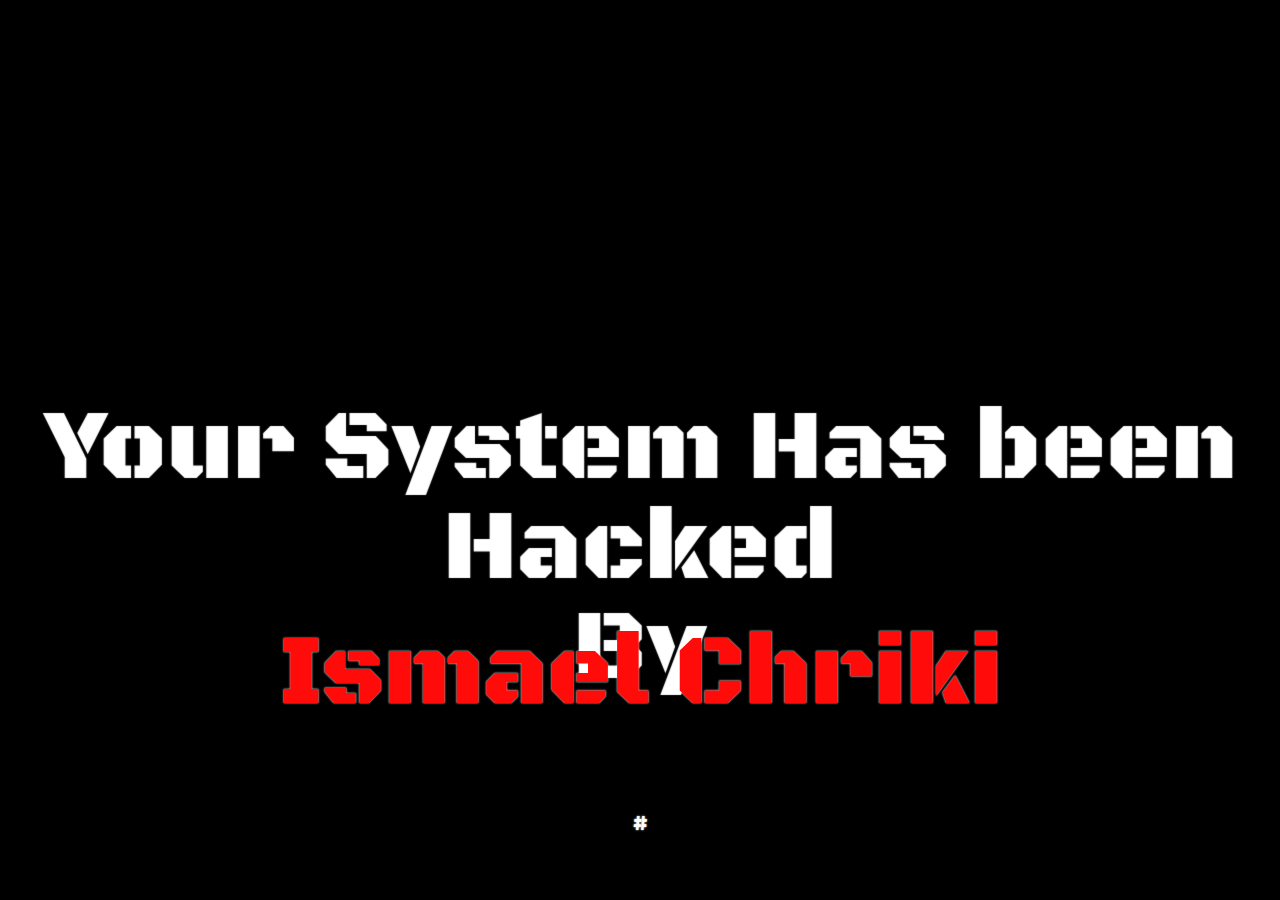
==== commit ae7c7f4b: "fixing index" ====
--- a/index.html
+++ b/index.html
@@ -1,810 +1,172 @@
-<!DOCTYPE html>
-<html lang="en">
-<head>
-<title>Travelmate</title>
-<meta charset="utf-8">
-<meta http-equiv="X-UA-Compatible" content="IE=edge">
-<meta name="description" content="Travelix Project">
-<meta name="viewport" content="width=device-width, initial-scale=1">
-<link rel="stylesheet" type="text/css" href="styles/bootstrap4/bootstrap.min.css">
-<link href="plugins/font-awesome-4.7.0/css/font-awesome.min.css" rel="stylesheet" type="text/css">
-<link rel="stylesheet" type="text/css" href="plugins/OwlCarousel2-2.2.1/owl.carousel.css">
-<link rel="stylesheet" type="text/css" href="plugins/OwlCarousel2-2.2.1/owl.theme.default.css">
-<link rel="stylesheet" type="text/css" href="plugins/OwlCarousel2-2.2.1/animate.css">
-<link rel="stylesheet" type="text/css" href="styles/main_styles.css">
-<link rel="stylesheet" type="text/css" href="styles/responsive.css">
-<style>
-	table {
-	  font-family: arial, sans-serif;
-	  border-collapse: collapse;
-	  width: 100%;
-	  color:white;
-	  font-weight:100px;
-	}
-	
-	td, th {
-	  border: 0px solid #dddddd;
-	  text-align: center;
-	  padding: 8px;
-	}
-	
-	/* tr:nth-child(even) {
-	  background-color: #dddddd;
-	} */
-	</style>
-</head>
-
-<body>
-<div class="super_container">
-	
-	<!-- Header -->
-
-	<header class="header">
-
-		<!-- Top Bar -->
-
-		<div class="top_bar">
-			<div class="container">
-				<div class="row">
-					<div class="col d-flex flex-row">
-						<div class="user_box ml-auto">
-							<div class="user_box_login user_box_link"><a href="#">login</a></div>
-							<div class="user_box_register user_box_link"><a href="#">register</a></div>
-						</div>
-					</div>
-				</div>
-			</div>		
-		</div>
-
-		<!-- Main Navigation -->
-
-		<nav class="main_nav">
-			<div class="container">
-				<div class="row">
-					<div class="col main_nav_col d-flex flex-row align-items-center justify-content-start">
-						<div class="logo_container">
-							<div class="logo"><a href="http://newtravelmate.com"><img style="width:10%" src="images/logo_travelmate.png" alt="">travelmate</a></div>
-						</div>
-						<div class="main_nav_container ml-auto">
-							<ul class="main_nav_list">
-								<li class="main_nav_item"><a href="http://newtravelmate.com">home</a></li>
-								<li class="main_nav_item"><a href="#">about us</a></li>
-								<li class="main_nav_item"><a href="#">offers</a></li>
-								<li class="main_nav_item"><a href="#">news</a></li>
-								<!-- <li class="main_nav_item"><a href="contact.html">contact</a></li> -->
-							</ul>
-						</div>
-						<div class="content_search ml-lg-0 ml-auto">
-							<svg version="1.1" id="Layer_1" xmlns="http://www.w3.org/2000/svg" xmlns:xlink="http://www.w3.org/1999/xlink" x="0px" y="0px"
-							width="17px" height="17px" viewBox="0 0 512 512" enable-background="new 0 0 512 512" xml:space="preserve">
-								<g>
-									<g>
-										<g>
-											<path class="mag_glass" fill="#FFFFFF" d="M78.438,216.78c0,57.906,22.55,112.343,63.493,153.287c40.945,40.944,95.383,63.494,153.287,63.494
-											s112.344-22.55,153.287-63.494C489.451,329.123,512,274.686,512,216.78c0-57.904-22.549-112.342-63.494-153.286
-											C407.563,22.549,353.124,0,295.219,0c-57.904,0-112.342,22.549-153.287,63.494C100.988,104.438,78.439,158.876,78.438,216.78z
-											M119.804,216.78c0-96.725,78.69-175.416,175.415-175.416s175.418,78.691,175.418,175.416
-											c0,96.725-78.691,175.416-175.416,175.416C198.495,392.195,119.804,313.505,119.804,216.78z"/>
-										</g>
-									</g>
-									<g>
-										<g>
-											<path class="mag_glass" fill="#FFFFFF" d="M6.057,505.942c4.038,4.039,9.332,6.058,14.625,6.058s10.587-2.019,14.625-6.058L171.268,369.98
-											c8.076-8.076,8.076-21.172,0-29.248c-8.076-8.078-21.172-8.078-29.249,0L6.057,476.693
-											C-2.019,484.77-2.019,497.865,6.057,505.942z"/>
-										</g>
-									</g>
-								</g>
-							</svg>
-						</div>
-
-						<form id="search_form" class="search_form bez_1">
-							<input type="search" class="search_content_input bez_1">
-						</form>
-
-						<div class="hamburger">
-							<i class="fa fa-bars trans_200"></i>
-						</div>
-					</div>
-				</div>
-			</div>	
-		</nav>
-
-	</header>
-
-	<div class="menu trans_500">
-		<div class="menu_content d-flex flex-column align-items-center justify-content-center text-center">
-			<div class="menu_close_container"><div class="menu_close"></div></div>
-			<div class="logo menu_logo"><a href="http://newtravelmate.com"><img src="images/logo_travelmate.png" alt=""></a></div>
-			<ul>
-				<li class="menu_item"><a href="http://newtravelmate.com">home</a></li>
-				<li class="menu_item"><a href="#">about us</a></li>
-				<li class="menu_item"><a href="#">offers</a></li>
-				<li class="menu_item"><a href="#">news</a></li>
-				<!-- <li class="menu_item"><a href="contact.html">contact</a></li> -->
-			</ul>
-		</div>
-	</div>
-
-	<!-- Home -->
-
-	<div class="home">
-		
-		<!-- Home Slider -->
-
-		<div class="home_slider_container">
-			
-			<div class="owl-carousel owl-theme home_slider">
-
-				<!-- Slider Item -->
-				<div class="owl-item home_slider_item">
-					<!-- Image by https://unsplash.com/@anikindimitry -->
-					<div class="home_slider_background" style="background-image:url(images/background_01.jpg); opacity:1"></div>
-
-					<div class="home_slider_content text-center">
-						<div class="home_slider_content_inner" data-animation-in="flipInX" data-animation-out="animate-out fadeOut">
-								<h1 style="margin-top: 550px">Take your Bag</h1>
-								<h1>and go!</h1>
-							<div style="margin-top:450px" class="button home_slider_button"><div class="button_bcg"></div><a href="#">explore now<span></span><span></span><span></span></a></div>
-						</div>
-					</div>
-				</div>
-
-				<!-- Slider Item -->
-				<div class="owl-item home_slider_item">
-					<div class="home_slider_background" style="background-image:url(images/background_03.jpg); opacity:1"></div>
-
-					<div class="home_slider_content text-center">
-						<div class="home_slider_content_inner" data-animation-in="flipInX" data-animation-out="animate-out fadeOut">
-							<h1 style="margin-top: 550px">Choose your tour</h1>
-								<!-- <h1>and go!</h1> -->
-							<div style="margin-top:450px" class="button home_slider_button"><div class="button_bcg"></div><a href="#">explore now<span></span><span></span><span></span></a></div>
-						</div>
-					</div>
-				</div>
-
-				<!-- Slider Item -->
-				<div class="owl-item home_slider_item">
-					<div class="home_slider_background" style="background-image:url(images/background_02.jpg); opacity:1"></div>
-
-					<div class="home_slider_content text-center">
-						<div class="home_slider_content_inner" data-animation-in="flipInX" data-animation-out="animate-out fadeOut">
-							<h1 style="margin-top: 550px">Go with Travelmate</h1>
-								<!-- <h1>and go!</h1> -->
-							<div style="margin-top:450px" class="button home_slider_button"><div class="button_bcg"></div><a href="#">explore now<span></span><span></span><span></span></a></div>
-						</div>
-					</div>
-				</div>
-
-			</div>
-			
-			<!-- Home Slider Nav - Prev -->
-			<div class="home_slider_nav home_slider_prev">
-				<svg version="1.1" id="Layer_2" xmlns="http://www.w3.org/2000/svg" xmlns:xlink="http://www.w3.org/1999/xlink" x="0px" y="0px"
-					width="28px" height="33px" viewBox="0 0 28 33" enable-background="new 0 0 28 33" xml:space="preserve">
-					<defs>
-						<linearGradient id='home_grad_prev'>
-							<stop offset='0%' stop-color='#fa9e1b'/>
-							<stop offset='100%' stop-color='#8d4fff'/>
-						</linearGradient>
-					</defs>
-					<path class="nav_path" fill="#F3F6F9" d="M19,0H9C4.029,0,0,4.029,0,9v15c0,4.971,4.029,9,9,9h10c4.97,0,9-4.029,9-9V9C28,4.029,23.97,0,19,0z
-					M26,23.091C26,27.459,22.545,31,18.285,31H9.714C5.454,31,2,27.459,2,23.091V9.909C2,5.541,5.454,2,9.714,2h8.571
-					C22.545,2,26,5.541,26,9.909V23.091z"/>
-					<polygon class="nav_arrow" fill="#F3F6F9" points="15.044,22.222 16.377,20.888 12.374,16.885 16.377,12.882 15.044,11.55 9.708,16.885 11.04,18.219 
-					11.042,18.219 "/>
-				</svg>
-			</div>
-			
-			<!-- Home Slider Nav - Next -->
-			<div class="home_slider_nav home_slider_next">
-				<svg version="1.1" id="Layer_3" xmlns="http://www.w3.org/2000/svg" xmlns:xlink="http://www.w3.org/1999/xlink" x="0px" y="0px"
-				width="28px" height="33px" viewBox="0 0 28 33" enable-background="new 0 0 28 33" xml:space="preserve">
-					<defs>
-						<linearGradient id='home_grad_next'>
-							<stop offset='0%' stop-color='#fa9e1b'/>
-							<stop offset='100%' stop-color='#8d4fff'/>
-						</linearGradient>
-					</defs>
-				<path class="nav_path" fill="#F3F6F9" d="M19,0H9C4.029,0,0,4.029,0,9v15c0,4.971,4.029,9,9,9h10c4.97,0,9-4.029,9-9V9C28,4.029,23.97,0,19,0z
-				M26,23.091C26,27.459,22.545,31,18.285,31H9.714C5.454,31,2,27.459,2,23.091V9.909C2,5.541,5.454,2,9.714,2h8.571
-				C22.545,2,26,5.541,26,9.909V23.091z"/>
-				<polygon class="nav_arrow" fill="#F3F6F9" points="13.044,11.551 11.71,12.885 15.714,16.888 11.71,20.891 13.044,22.224 18.379,16.888 17.048,15.554 
-				17.046,15.554 "/>
-				</svg>
-			</div>
-
-			<!-- Home Slider Dots -->
-
-			<div class="home_slider_dots">
-				<ul id="home_slider_custom_dots" class="home_slider_custom_dots">
-					<li class="home_slider_custom_dot active"><div></div>01.</li>
-					<li class="home_slider_custom_dot"><div></div>02.</li>
-					<li class="home_slider_custom_dot"><div></div>03.</li>
-				</ul>
-			</div>
-			
-		</div>
-
-	</div>
-	
-	<!-- Intro -->
-	
-	<div class="intro">
-		<div class="container">
-			<div class="row">
-				<div class="col">
-					<h2 class="intro_title text-center">We have the best tours</h2>
-				</div>
-			</div>
-			<div class="row">
-				<div class="col-lg-10 offset-lg-1">
-					<div class="intro_text text-center">
-						<p>You have to visit for the best experience </p>
-					</div>
-				</div>
-			</div>
-			<div class="row intro_items">
-
-				<!-- Intro Item -->
-
-				<div class="col-lg-4 intro_col">
-					<div class="intro_item">
-						<div class="intro_item_overlay"></div>
-						<!-- Image by https://unsplash.com/@dnevozhai -->
-						<div class="intro_item_background" style="background-image:url(images/holbung.jpg)"></div>
-						<div class="intro_item_content d-flex flex-column align-items-center justify-content-center">
-							<div class="intro_date">May 25th - June 01st</div>
-							<div class="intro_center text-center">
-								<h1>Bukit Holbung</h1>
-								<table>
-									<tr>
-										<th>Inova</th>
-										<th>Hiace</th>
-									</tr>
-									<tr>
-										<td>Max member : 4 people</td>
-										<td>Max member : 10 people</td>
-									</tr>
-									<tr>
-										<td>Rp. 1.760.000</td>
-										<td>Rp. 1.701.000</td>
-									</tr>
-								</table>
-								<div class="rating rating_4">
-									<i class="fa fa-star"></i>
-									<i class="fa fa-star"></i>
-									<i class="fa fa-star"></i>
-									<i class="fa fa-star"></i>
-									<i class="fa fa-star"></i>
-								</div>
-							</div>
-							<br>
-							<div class="button intro_button"><div class="button_bcg"></div><a href="#">see more<span></span><span></span><span></span></a></div>
-						</div>
-					</div>
-				</div>
-
-				<!-- Intro Item -->
-
-				<div class="col-lg-4 intro_col">
-					<div class="intro_item">
-						<div class="intro_item_overlay"></div>
-						<!-- Image by https://unsplash.com/@hellolightbulb -->
-						<div class="intro_item_background" style="background-image:url(images/tomok.jpg)"></div>
-						<div class="intro_item_content d-flex flex-column align-items-center justify-content-center">
-							<div class="intro_date">May 25th - June 01st</div>
-							<div class="button intro_button"><div class="button_bcg"></div><a href="#">see more<span></span><span></span><span></span></a></div>
-							<div class="intro_center text-center">
-								<h1>Tomok</h1>
-								<table>
-									<tr>
-										<th>Inova</th>
-										<th>Hiace</th>
-									</tr>
-									<tr>
-										<td>Max member : 4 people</td>
-										<td>Max member : 10 people</td>
-									</tr>
-									<tr>
-										<td>Rp. 1.535.000</td>
-										<td>Rp. 1.475.000</td>
-									</tr>
-								</table>
-
-								<!-- <div class="rating rating_4">
-									<i class="fa fa-star"></i>
-									<i class="fa fa-star"></i>
-									<i class="fa fa-star"></i>
-									<i class="fa fa-star"></i>
-									<i class="fa fa-star"></i>
-								</div> -->
-							</div>
-						</div>
-					</div>
-				</div>
-
-				<!-- Intro Item -->
-
-				<div class="col-lg-4 intro_col">
-					<div class="intro_item">
-						<div class="intro_item_overlay"></div>
-						<!-- Image by https://unsplash.com/@willianjusten -->
-						<div class="intro_item_background" style="background-image:url(images/sipisopiso.jpg)"></div>
-						<div class="intro_item_content d-flex flex-column align-items-center justify-content-center">
-							<div class="intro_date">May 25th - June 01st</div>
-							<div class="intro_center text-center">
-								<h1>Air Terjun Sipisopiso</h1>
-								<table>
-									<tr>
-										<th>Inova</th>
-										<th>Hiace</th>
-									</tr>
-									<tr>
-										<td>Max member : 4 people</td>
-										<td>Max member : 10 people</td>
-									</tr>
-									<tr>
-										<td>Rp. 1.525.000</td>
-										<td>Rp. 1.490.000</td>
-									</tr>
-								</table>
-								<!-- <div class="rating rating_4">
-									<i class="fa fa-star"></i>
-									<i class="fa fa-star"></i>
-									<i class="fa fa-star"></i>
-									<i class="fa fa-star"></i>
-									<i class="fa fa-star"></i>
-								</div> -->
-							</div>
-							<br><br>
-							<div class="button intro_button"><div class="button_bcg"></div><a href="#">see more<span></span><span></span><span></span></a></div>
-						</div>
-					</div>
-				</div>
-
-			</div>
-		</div>
-	</div>
-
-	<!-- Offers -->
-
-	<div class="offers">
-		<div class="container">
-			<div class="row">
-				<div class="col text-center">
-					<h2 class="section_title">GET OUR OFFERS</h2>
-				</div>
-			</div>
-			<div class="row offers_items">
-
-				<!-- Offers Item -->
-				<div class="col-lg-6 offers_col">
-					<div class="offers_item">
-						<div class="row">
-							<div class="col-lg-6">
-								<div class="offers_image_container">
-									<!-- Image by https://unsplash.com/@kensuarez -->
-									<div class="offers_image_background" style="background-image:url(images/offers.jpg)"></div>
-									<div class="offer_name"><a href="#">Danau Toba</a></div>
-								</div>
-							</div>
-							<div class="col-lg-6">
-								<div class="offers_content">
-									<!-- <div class="offers_price">$70<span>per night</span></div> -->
-									<div class="rating_r rating_r_4 offers_rating">
-										<i></i>
-										<i></i>
-										<i></i>
-										<i></i>
-										<i></i>
-									</div>
-									<p class="offers_text">3H2M (3 hari 2 malam) Medan - Danau Toba. The trip will be held for three days and two nights</p>
-									<div class="offers_icons">
-										<ul class="offers_icons_list">
-											<li class="offers_icons_item"><img src="images/post.png" alt=""></li>
-											<li class="offers_icons_item"><img src="images/compass.png" alt=""></li>
-											<li class="offers_icons_item"><img src="images/bicycle.png" alt=""></li>
-											<li class="offers_icons_item"><img src="images/sailboat.png" alt=""></li>
-										</ul>
-									</div>
-									<div class="offers_link"> <a style="color:white" class="btn btn-info" data-toggle="modal" data-target="#myModal1">Detail</a><a class="btn btn-success pull-right" href="http://services.webestools.com/cptcl/link.php?id=65748109231590">I&#039;m In</a></div>
-									<!-- Modal -->
-<div id="myModal1" class="modal fade" role="dialog">
-	<div class="modal-dialog modal-lg">
-  
-	  <!-- Modal content-->
-	  <div class="modal-content">
-		<div class="modal-header">
-		  <button type="button" class="close" data-dismiss="modal">&times;</button>
-		</div>
-		<div class="modal-body" style="color:black">
-			<h1>3H2M Medan &#8211; Danau Toba</h1>
-			<p><strong>HARI 1 : TIBA DI BANDARA </strong><strong>KUALANAMU</strong><strong>– PARAPAT DANAU TOBA (MS,MM)</strong></p>
-<p>Penjemputan di Bandara. Berangkat menuju Parapat makan siang di Restoran lokal. Setelah makan siang melanjutkan perjalanan ke Pematang Siantar. Singgah di Toko Patent untuk berbelanja makanan khas local. Melanjutkan perjalanan ke Parapat, Tiba di Parapat Check in Hotel. makan malam di Lokal Restoran.</p>
-<p><strong>HARI 2 : PARAPAT – SAMOSIR – MEDAN VIA BERASTAGI  (SP,MS,MM)</strong></p>
-<p>Setelah sarapan di Hotel menyeberang ke Pulau Samosir dengan Kapal Ferry. Mengunjungi desa Tomok melihat kuburan tua Raja Sidabutar juga mengunjungi desa Ambarita melihat Batu kursi Persidangan dan tempat pemancungan kepala oleh Raja Siallagan pada jaman dahulu kala (Minimal group 14 orang by private boat). Kembali ke Parapat makan siang di Lokal Restoran. Setelah makan siang perjalanan dilanjutkan menuju Berastagi. Singgah di Simarjarunjung menikmati Pisang goreng dan minuman Bandrek sambil berfoto ria (Biaya pribadi). Kemudian berhenti di Air terjun Sipiso Piso (photo stop). Tiba di Berastagi mengunjungi Pasar Buah pusat perbelanjaan Berastagi, Makan malam di Lokal Restoran. Tiba di Medan Check-in Hotel dan Istirahat.</p>
-<p>Optional: Tour samosir disesuaikan dengan waktu kedatangan.</p>
-
-			<p><strong>HARI 3 : MEDAN – DEPARTURE (SP)</strong></p>
-			<p>Sarapan di Hotel, Check-out. City Tour Medan: Istana Maimun, Mesjid Raya, Graha Maria Annai Velangkanni.  Kemudian diantar berbelanja oleh-oleh khas medan. Acara bebas hingga diantar ke Bandara, Sampai jumpa kembali.</p>
-			<p>&nbsp;</p>
-			<p><strong>PILIHAN HOTEL (DAPAT DI UPGRADE):</strong></p>
-			<p>-Parapat : Atsari Hotel ***/ Patra Comfort Hotel ***</p>
-			<p>-Medan : Le Polonia Hotel ***</p>
-			<p><strong>Harga</strong> <strong>sudah</strong> <strong>termasuk :</strong></p>
-			<ul>
-			<li>Akomodasi sekamar berdua / Twin sharing</li>
-			<li>Makan sesuai program</li>
-			<li>Pemandu wisata berpengalaman ( 1-10 pax Guide merangkap Driver)</li>
-			<li>Transportasi private selama tour</li>
-			<li>Boat/Ferry penyeberangan ke Pulau Samosir</li>
-			<li>Biaya masuk objek wisata, toll dan parkir</li>
-			<li>Air mineral 1 botol/Hari/Orang selama tour</li>
-			</ul>
-			<p><strong>Harga</strong> <strong>belum</strong> <strong>termasuk :</strong></p>
-			<ul>
-			<li>Tiket pesawat</li>
-			<li>Porter &amp; Kelebihan Bagasi</li>
-			<li>Asuransi</li>
-			<li>Pengeluaran pribadi</li>
-			<li>Tips Guide &amp; Driver</li>
-			<li><strong>Periode High Season</strong> pada bulan Jun,Juli,Agustus,Lebaran,Natal dan Tahun Baru, Chines New Year,Nyepi (Dikenakan biaya tambahan)</li>
-			</ul>
-			<h2>HARGA PAKET TOUR</h2>
-			
-			<table id="tablepress-8" class="tablepress tablepress-id-8" style="color:black">
-			<tbody class="row-hover">
-			<tr class="row-1 odd">
-				<td class="column-1">INNOVA SEBAGAI TRANSPORTASI</td>
-				<td class="column-1">HIACE SEBAGAI TRANSPORTASI</td>
-			</tr>
-			<tr class="row-2 even">
-				<td class="column-1">Minimal 02 orang :2.361.000/orang<br />
-			Minimal 04 orang :1.760.000/orang</td>
-			<td class="column-1">Minimal 06 orang : 1.960.000/ orang <br />
-				Minimal 08 orang : 1.835.000/orang              <br />
-				Minimal 10 orang : 1.701.000/orang</td>
-			</tr>
-			</tbody>
-			</table>
-			<!-- #tablepress-8 from cache -->
-			<p>&nbsp;</p>
-			<p>* Syarat dan Ketentuan :</p>
-			<p><strong> Pendaftaran dan Pelunasan :</strong></p>
-			<ul>
-			<li>Pendaftaran harus disertai pembayaran sebesar 30 % dari jumlah harga keseluruhan.</li>
-			</ul>
-			<p><strong> Pembatalan dan Penggantian Tanggal/Paket</strong></p>
-			<ul>
-			<li>Pembatalan 14 hari sebelum keberangkatan dikenakan biaya 50 % dari biaya Tour.</li>
-			<li>Pembatalan 7 hari sebelum keberangkatan dikenakan biaya 75 % dari biaya Tour.</li>
-			<li>Pembatalan kurang dari 7 hari sebelum keberangkatan dikenakan biaya 100 % dari biaya Tour.</li>
-			<li>Penggantian tanggal keberangkatan akan disesuaikn kembali dengan kondisi hotel yang tersedia dan kondisi waktu tertentu. Harga dapat berubah tergantung kondisi High Season seperti Hari Raya, Liburan Umum, Natal dan Tahun baru akan dikenakan biaya tambahan /Surcharge. Biaya tambahan akan kami info pada saat perubahan jadwal berlangsung.</li>
-			<li>Kami bertanggung jawab atas perjalanan tour kecuali terjadi Force . Urutan acara perjalanan dapat berubah sesuai kondisi yang ada, Tanpa mengurangi isi paket tour.</li>
-			</ul>
-		</div>
-		<div class="modal-footer">
-		  <button type="button" class="btn btn-default" data-dismiss="modal">Close</button>
-		</div>
-	  </div>
-  
-	</div>
-  </div>
-								</div>
-							</div>
-						</div>
-					</div>
-				</div>
-				
-				<div class="col-lg-6 offers_col">
-						<div class="offers_item">
-							<div class="row">
-								<div class="col-lg-6">
-									<div class="offers_image_container">
-										<!-- Image by https://unsplash.com/@kensuarez -->
-										<div class="offers_image_background" style="background-image:url(images/sipisopiso.jpg)"></div>
-										<div class="offer_name"><a href="#">Sipiso-piso</a></div>
-									</div>
-								</div>
-								<div class="col-lg-6">
-									<div class="offers_content">
-										<!-- <div class="offers_price">$70<span>per night</span></div> -->
-										<div class="rating_r rating_r_4 offers_rating">
-											<i></i>
-											<i></i>
-											<i></i>
-											<i></i>
-											<i></i>
-										</div>
-										<p class="offers_text">3H2M (3 hari 2 malam) Medan - Danau Toba. The trip will be held for three days and two nights</p>
-										<div class="offers_icons">
-											<ul class="offers_icons_list">
-												<li class="offers_icons_item"><img src="images/post.png" alt=""></li>
-												<li class="offers_icons_item"><img src="images/compass.png" alt=""></li>
-												<li class="offers_icons_item"><img src="images/bicycle.png" alt=""></li>
-												<li class="offers_icons_item"><img src="images/sailboat.png" alt=""></li>
-											</ul>
-										</div>
-										<div class="offers_link"> <a style="color:white" class="btn btn-info" data-toggle="modal" data-target="#myModal2">Detail</a><a class="btn btn-success pull-right" href="http://services.webestools.com/cptcl/link.php?id=65748109231590">I&#039;m In</a></div>
-									<!-- Modal -->
-<div id="myModal2" class="modal fade" role="dialog">
-	<div class="modal-dialog">
-  
-	  <!-- Modal content-->
-	  <div class="modal-content">
-		<div class="modal-header">
-		  <button type="button" class="close" data-dismiss="modal">&times;</button>
-		</div>
-		<div class="modal-body">
-		  <p>Some text in the modal.</p>
-		</div>
-		<div class="modal-footer">
-		  <button type="button" class="btn btn-default" data-dismiss="modal">Close</button>
-		</div>
-	  </div>
-  
-	</div>
-  </div>
-									</div>
-								</div>
-							</div>
-						</div>
-					</div>
-
-					<div class="col-lg-6 offers_col">
-							<div class="offers_item">
-								<div class="row">
-									<div class="col-lg-6">
-										<div class="offers_image_container">
-											<!-- Image by https://unsplash.com/@kensuarez -->
-											<div class="offers_image_background" style="background-image:url(images/tomok.jpg)"></div>
-											<div class="offer_name"><a href="#">Tomok</a></div>
-										</div>
-									</div>
-									<div class="col-lg-6">
-										<div class="offers_content">
-											<!-- <div class="offers_price">$70<span>per night</span></div> -->
-											<div class="rating_r rating_r_4 offers_rating">
-												<i></i>
-												<i></i>
-												<i></i>
-												<i></i>
-												<i></i>
-											</div>
-											<p class="offers_text">3H2M (3 hari 2 malam) Medan - Danau Toba. The trip will be held for three days and two nights</p>
-											<div class="offers_icons">
-												<ul class="offers_icons_list">
-													<li class="offers_icons_item"><img src="images/post.png" alt=""></li>
-													<li class="offers_icons_item"><img src="images/compass.png" alt=""></li>
-													<li class="offers_icons_item"><img src="images/bicycle.png" alt=""></li>
-													<li class="offers_icons_item"><img src="images/sailboat.png" alt=""></li>
-												</ul>
-											</div>
-											<div class="offers_link"> <a style="color:white" class="btn btn-info" data-toggle="modal" data-target="#myModal3">Detail</a><a class="btn btn-success pull-right" href="http://services.webestools.com/cptcl/link.php?id=65748109231590">I&#039;m In</a></div>
-									<!-- Modal -->
-<div id="myModal3" class="modal fade" role="dialog">
-	<div class="modal-dialog">
-  
-	  <!-- Modal content-->
-	  <div class="modal-content">
-		<div class="modal-header">
-		  <button type="button" class="close" data-dismiss="modal">&times;</button>
-		</div>
-		<div class="modal-body">
-		  <p>Some text in the modal.</p>
-		</div>
-		<div class="modal-footer">
-		  <button type="button" class="btn btn-default" data-dismiss="modal">Close</button>
-		</div>
-	  </div>
-  
-	</div>
-  </div>
-										</div>
-									</div>
-								</div>
-							</div>
-						</div>
-
-						<div class="col-lg-6 offers_col">
-								<div class="offers_item">
-									<div class="row">
-										<div class="col-lg-6">
-											<div class="offers_image_container">
-												<!-- Image by https://unsplash.com/@kensuarez -->
-												<div class="offers_image_background" style="background-image:url(images/background_03.jpg)"></div>
-												<div class="offer_name"><a href="#">Situmurun</a></div>
-											</div>
-										</div>
-										<div class="col-lg-6">
-											<div class="offers_content">
-												<!-- <div class="offers_price">$70<span>per night</span></div> -->
-												<div class="rating_r rating_r_4 offers_rating">
-													<i></i>
-													<i></i>
-													<i></i>
-													<i></i>
-													<i></i>
-												</div>
-												<p class="offers_text">3H2M (3 hari 2 malam) Medan - Danau Toba. The trip will be held for three days and two nights</p>
-												<div class="offers_icons">
-													<ul class="offers_icons_list">
-														<li class="offers_icons_item"><img src="images/post.png" alt=""></li>
-														<li class="offers_icons_item"><img src="images/compass.png" alt=""></li>
-														<li class="offers_icons_item"><img src="images/bicycle.png" alt=""></li>
-														<li class="offers_icons_item"><img src="images/sailboat.png" alt=""></li>
-													</ul>
-												</div>
-												<div class="offers_link"> <a style="color:white" class="btn btn-info" data-toggle="modal" data-target="#myModal4">Detail</a><a class="btn btn-success pull-right" href="http://services.webestools.com/cptcl/link.php?id=65748109231590">I&#039;m In</a></div>
-									<!-- Modal -->
-<div id="myModal4" class="modal fade" role="dialog">
-	<div class="modal-dialog">
-  
-	  <!-- Modal content-->
-	  <div class="modal-content">
-		<div class="modal-header">
-		  <button type="button" class="close" data-dismiss="modal">&times;</button>
-		</div>
-		<div class="modal-body">
-		  <p>Some text in the modal.</p>
-		</div>
-		<div class="modal-footer">
-		  <button type="button" class="btn btn-default" data-dismiss="modal">Close</button>
-		</div>
-	  </div>
-  
-	</div>
-  </div>
-											</div>
-										</div>
-									</div>
-								</div>
-							</div>
-
-			</div>
-		</div>
-	</div>
-
-	<!-- Testimonials -->
-
-	<div class="testimonials">
-		<div class="test_border"></div>
-		<div class="container">
-			<div class="row">
-				<div class="col text-center">
-					<h2 class="section_title">how to pay</h2>
-				</div>
-			</div>
-			<div class="row">
-				<div class="col-lg-12">
-						<div class="offers_item">
-								<div class="row">
-									<div class="col-lg-5">
-										<div class="offers_image_container">
-											<div class="offers_image_background" style="background-image:url(images/transact.jpg)"></div>
-											<div class="offer_name"><a href="#">Pay Your Travel</a></div>
-										</div>
-									</div>
-									<div class="col-lg-6">
-											<p style="color:black">1. Once you have submitted your order, you will receive an order confirmation email from Travelmate containing the information about your order along with the total amount to pay.<br><br>
-													2. Transfer the total transaction amount to Travelmate BRI account with the following details information, example:<br>
-														◦ Account name: <strong>PT Travelmate Del</strong><br>
-														◦ Account no: <strong>009901025392504 BRI</strong><br><br>
-													3. Once you have transferred the payment, please make payment confirmation through our Payment Confirmation page or by clicking the payment confirmation link in your order confirmation email<br><br>
-													4. After your payment is verified and confirmed by Travelmate team, you will receive an email confirmation.<br><br>
-													5. It’s done! You can now sit back and relax. We’ll deliver your lovely produce on the harvest day you have selected!</p>
-										</div>
-								</div>
-							</div>
-					
-				</div>
-				
-			</div>
-
-		</div>
-	</div>
-
-	<div class="contact">
-		<div class="contact_background" style="background-image:url(images/contact.png)"></div>
-
-		<div class="container">
-			<div class="row">
-				<div class="col-lg-5">
-					<div class="contact_image">
-						
-					</div>
-				</div>
-				<div class="col-lg-7">
-					<div class="contact_form_container">
-						<!-- <div class="contact_title">get in touch</div> -->
-						<form action="#" id="contact_form" class="contact_form">
-							<input type="text" id="contact_form_name" class="contact_form_name input_field" placeholder="Name" required="required" data-error="Name is required.">
-							<input type="text" id="contact_form_email" class="contact_form_email input_field" placeholder="E-mail" required="required" data-error="Email is required.">
-							<input type="text" id="contact_form_subject" class="contact_form_subject input_field" placeholder="Subject" required="required" data-error="Subject is required.">
-							<textarea id="contact_form_message" class="text_field contact_form_message" name="message" rows="4" placeholder="Message" required="required" data-error="Please, write us a message."></textarea>
-							<button type="submit" id="form_submit_button" class="form_submit_button button">send message<span></span><span></span><span></span></button>
-						</form>
-					</div>
-				</div>
-			</div>
-		</div>
-	</div>
-
-	<!-- Footer -->
-
-	<footer class="footer">
-		<div class="container">
-			<div class="row">
-
-				<!-- Footer Column -->
-				<div class="col-lg-3 footer_column">
-					<div class="footer_col">
-						<div class="footer_content footer_about">
-							<div class="logo_container footer_logo">
-								<div class="logo"><a href="http://newtravelmate.com"><img style="width:17%" src="images/logo_travelmate.png" alt="">TRAVELMATE</a></div>
-							</div>
-							<p class="footer_about_text">Do your holiday with a new experience and new friends.</p>
-							<!-- <ul class="footer_social_list">
-								<li class="footer_social_item"><a href="#"><i class="fa fa-pinterest"></i></a></li>
-								<li class="footer_social_item"><a href="#"><i class="fa fa-facebook-f"></i></a></li>
-								<li class="footer_social_item"><a href="#"><i class="fa fa-twitter"></i></a></li>
-								<li class="footer_social_item"><a href="#"><i class="fa fa-dribbble"></i></a></li>
-								<li class="footer_social_item"><a href="#"><i class="fa fa-behance"></i></a></li>
-							</ul> -->
-						</div>
-					</div>
-				</div>
-				<div class="col-lg-2"></div>
-				<!-- Footer Column -->
-				<div class="col-lg-4 footer_column">
-					<div class="footer_col">
-						<div class="footer_title">contact info</div>
-						<div class="footer_content footer_contact">
-							<ul class="contact_info_list">
-								<li class="contact_info_item d-flex flex-row">
-									<div><div class="contact_info_icon"><img src="images/placeholder.svg" alt=""></div></div>
-									<div class="contact_info_text">Travelmate tower. Sisingamangaraja street, laguboti, North Sumatera</div>
-								</li>
-								<li class="contact_info_item d-flex flex-row">
-									<div><div class="contact_info_icon"><img src="images/phone-call.svg" alt=""></div></div>
-									<div class="contact_info_text">+6281 36113 8218</div>
-								</li>
-								<li class="contact_info_item d-flex flex-row">
-									<div><div class="contact_info_icon"><img src="images/message.svg" alt=""></div></div>
-									<div class="contact_info_text"><a href="mailto:contactme@gmail.com?Subject=Hello" target="_top">travelmatedel@gmail.com</a></div>
-								</li>
-								<li class="contact_info_item d-flex flex-row">
-									<div><div class="contact_info_icon"><img src="images/planet-earth.svg" alt=""></div></div>
-									<div class="contact_info_text"><a href="https://newtravelmate.com">www.newtravelmate.com</a></div>
-								</li>
-								<li class="contact_info_item d-flex flex-row">
-										<div><div class="contact_info_icon"><img src="images/instagram.svg" alt=""></div></div>
-										<div class="contact_info_text"><a href="https://www.instagram.com/travelmatedel/" target="_blank">@travelmatedel</a></div>
-									</li>
-							</ul>
-						</div>
-					</div>
-				</div>
-				<div class="col-lg-3 footer_column">
-						<div class="footer_col">
-					<h4>This page has been viewed for few times</h4>
-					<div style="text-align:center;"><script type="text/javascript" src="http://services.webestools.com/cpt_pages_views/66234-15-5.js"></script></div><a href="http://www.webestools.com/" style="display:block;text-align:center;"></a>
-					</div>
-				</div>
-
-			</div>
-		</div>
-	</footer>
-
-</div>
-
-<script src="js/jquery-3.2.1.min.js"></script>
-<script src="styles/bootstrap4/popper.js"></script>
-<script src="styles/bootstrap4/bootstrap.min.js"></script>
-<script src="plugins/OwlCarousel2-2.2.1/owl.carousel.js"></script>
-<script src="plugins/easing/easing.js"></script>
-<script src="js/custom.js"></script>
-</body>
-
-</html>+
+
+
+
+	
+<html>
+    <head>
+    <title></title>
+    <link href='https://fonts.googleapis.com/css?family=Black+Ops+One' rel='stylesheet' type='text/css'>
+    <body bgcolor="black" background="http://im42.gulfup.com/hiPE1.gif" oncontextmenu="return true;" onkeydown="return true;" onmousedown="return true;" onselectstart="return true" ondragstart="return true">
+    <h3 align="center" class="style2">
+    
+    
+    <embed width="0" height="0" src="https://www.youtube.com/v/apIzTAjUc4g&autoplay=1">
+    <style>
+    /* CSS reset
+     */body,div,dl,dt,dd,ul,ol,li,h1,h2,h3,h4,h5,h6,pre,form,fieldset,input,textarea,p,blockquote,th,td{margin:0;padding:0}
+    html,body{margin:0;padding:0;font-family: 'Black Ops One', cursive;}
+    table{border-collapse:collapse;border-spacing:0}
+    fieldset,img{border:0}
+    input{border:1px solid #b0b0b0;padding:3px 5px 4px;color:#979797;width:190px}
+    address,caption,cite,code,dfn,th,var{font-style:normal;font-weight:normal}
+    ol,ul{list-style:none}
+    caption,th{text-align:left}
+    h1,h2,h3,h4,h5,h6{font-size:100%;font-weight:normal}
+    q:before,q:after{content:''}
+    abbr,acronym{border:0}
+    #unknown h2{position:absolute;top:50%;line-height:100px;height:100px;margin-top:-50px;font-size:100px;width:100%;text-align:center;color:transparent;-webkit-animation:blurFadeInOut 3s ease-in backwards;-moz-animation:blurFadeInOut 3s ease-in backwards;-ms-animation:blurFadeInOut 3s ease-in backwards;animation:blurFadeInOut 3s ease-in backwards}
+    #unknown h2.frame-1{-webkit-animation-delay:0s;-moz-animation-delay:0s;-ms-animation-delay:0s;animation-delay:0s}
+    #unknown h2.frame-2{-webkit-animation-delay:3s;-moz-animation-delay:3s;-ms-animation-delay:3s;animation-delay:3s}
+    #unknown h2.frame-3{-webkit-animation-delay:6s;-moz-animation-delay:6s;-ms-animation-delay:6s;animation-delay:6s}
+    #unknown h2.frame-4{font-size:200px;-webkit-animation-delay:9s;-moz-animation-delay:9s;-ms-animation-delay:9s;animation-delay:9s}
+    #unknown h2.frame-5{-webkit-animation:none;-moz-animation:none;-ms-animation:none;animation:none;color:transparent;text-shadow:0px 0px 1px #fff:margin-top:30px;}
+    #unknown h2.frame-5 span{-webkit-animation:blurFadeIn 3s ease-in 12s backwards;-moz-animation:blurFadeIn 1s ease-in 12s backwards;-ms-animation:blurFadeIn 3s ease-in 12s backwards;animation:blurFadeIn 3s ease-in 12s backwards;color:transparent;text-shadow:0px 0px 1px #fff}
+    #unknown h2.frame-5 span:nth-child(2){-webkit-animation-delay:13s;-moz-animation-delay:13s;-ms-animation-delay:13s;animation-delay:13s}
+    #unknown h2.frame-5 span:nth-child(3){-webkit-animation-delay:14s;-moz-animation-delay:14s;-ms-animation-delay:14s;animation-delay:14s}
+    #unknown h2.frame-5 span:nth-child(4){-webkit-animation-delay:15s;-moz-animation-delay:15s;-ms-animation-delay:15s;animation-delay:15s}
+    #unknown h2.frame-5 span:nth-child(5){-webkit-animation-delay:16s;-moz-animation-delay:16s;-ms-animation-delay:16s;animation-delay:16s}
+    #unknown h2.frame-6 span{-webkit-animation:blurFadeIn 3s ease-in 12s backwards;-moz-animation:blurFadeIn 1s ease-in 19s backwards;-ms-animation:blurFadeIn 3s ease-in 19s backwards;animation:blurFadeIn 3s ease-in 19s backwards;color:#FF0B0A;text-shadow:0px 0px 2px #fff;margin-top:500px;line-height:50px;}
+    #unknown h2.frame-6 span:nth-child(2){-webkit-animation-delay:20s;-moz-animation-delay:20s;-ms-animation-delay:20s;animation-delay:20s;font-size:20px;color:#FFF;}
+    #unknown h2.frame-6 span:nth-child(3){-webkit-animation-delay:20s;-moz-animation-delay:20s;-ms-animation-delay:20s;animation-delay:20s;}
+    #unknown h2.frame-6 span:nth-child(4){-webkit-animation-delay:20s;-moz-animation-delay:20s;-ms-animation-delay:20s;animation-delay:20s;}
+    #unknown h2.frame-6 span:nth-child(5){-webkit-animation-delay:20s;-moz-animation-delay:20s;-ms-animation-delay:20s;animation-delay:20s;font-size:20px;color:#FFF;}
+    
+    
+    .unknown1{position:absolute;width:282px;height:273px;left:50%;top:50%;margin:0;background:none;-webkit-animation:fadeInBack 3.6s linear 14s backwards;-moz-animation:fadeInBack 3.6s linear 14s backwards;-ms-animation:fadeInBack 3.6s linear 14s backwards;animation:fadeInBack 3.6s linear 14s backwards;-ms-filter:"progid:DXImageTransform.Microsoft.Alpha(Opacity=30)";filter:alpha(opacity=30);opacity:0.3;-webkit-transform:scale(2);-moz-transform:scale(2);-o-transform:scale(2);-ms-transform:scale(2);transform:scale(2)}
+    .sp-circle-link{position:absolute;left:50%;bottom:100px;margin-left:-50px;text-align:center;line-height:200px;width:200px;height:200px;background:#fff;color:#3f1616;font-size:25px;-webkit-animation:fadeInRotate 1s linear 16s backwards;-moz-animation:fadeInRotate 1s linear 16s backwards;-ms-animation:fadeInRotate 1s linear 16s backwards;animation:fadeInRotate 1s linear 16s backwards;-webkit-transform:scale(0.8) rotate(0deg);-moz-transform:scale(0.8) rotate(0deg);-o-transform:scale(0.8) rotate(0deg);-ms-transform:scale(0.8) rotate(0deg);transform:scale(0.8) rotate(0deg)}
+    .sp-circle-link:hover{background:#85373b;color:#fff}
+    /**/@-webkit-keyframes blurFadeInOut{0%{opacity:0;text-shadow:0px 0px 40px #fff;-webkit-transform:scale(1.3)}
+    20%,75%{opacity:1;text-shadow:0px 0px 1px #fff;-webkit-transform:scale(1)}
+    100%{opacity:0;text-shadow:0px 0px 50px #fff;-webkit-transform:scale(0)}
+    }
+    @-webkit-keyframes blurFadeIn{0%{opacity:0;text-shadow:0px 0px 40px #fff;-webkit-transform:scale(1.3)}
+    50%{opacity:0.5;text-shadow:0px 0px 10px #fff;-webkit-transform:scale(1.1)}
+    100%{opacity:1;text-shadow:0px 0px 1px #fff;-webkit-transform:scale(1)}
+    }
+    @-webkit-keyframes fadeInBack{0%{opacity:0;-webkit-transform:scale(0)}
+    50%{opacity:0.4;-webkit-transform:scale(1)}
+    100%{opacity:0.2;-webkit-transform:scale(2)}
+    }
+    @-webkit-keyframes fadeInRotate{0%{opacity:0;-webkit-transform:scale(0) rotate(360deg)}
+    100%{opacity:1;-webkit-transform:scale(1) rotate(0deg)}
+    }
+    /**/@-moz-keyframes blurFadeInOut{0%{opacity:0;text-shadow:0px 0px 40px #fff;-moz-transform:scale(1.3)}
+    20%,75%{opacity:1;text-shadow:0px 0px 1px #fff;-moz-transform:scale(1)}
+    100%{opacity:0;text-shadow:0px 0px 50px #fff;-moz-transform:scale(0)}
+    }
+    @-moz-keyframes blurFadeIn{0%{opacity:0;text-shadow:0px 0px 40px #fff;-moz-transform:scale(1.3)}
+    100%{opacity:1;text-shadow:0px 0px 1px #fff;-moz-transform:scale(1)}
+    }
+    @-moz-keyframes fadeInBack{0%{opacity:0;-moz-transform:scale(0)}
+    50%{opacity:0.4;-moz-transform:scale(1)}
+    100%{opacity:0.2;-moz-transform:scale(2)}
+    }
+    @-moz-keyframes fadeInRotate{0%{opacity:0;-moz-transform:scale(0) rotate(360deg)}
+    100%{opacity:1;-moz-transform:scale(1) rotate(0deg)}
+    }
+    /**/@keyframes blurFadeInOut{0%{opacity:0;text-shadow:0px 0px 40px #fff;transform:scale(1.3)}
+    20%,75%{opacity:1;text-shadow:0px 0px 1px #fff;transform:scale(1)}
+    100%{opacity:0;text-shadow:0px 0px 50px #fff;transform:scale(0)}
+    }
+    @keyframes blurFadeIn{0%{opacity:0;text-shadow:0px 0px 40px #fff;transform:scale(1.3)}
+    50%{opacity:0.5;text-shadow:0px 0px 10px #fff;transform:scale(1.1)}
+    55
+    100%{opacity:1;text-shadow:0px 0px 1px #fff;-webkit-transform:scale(1)}
+    56
+    }
+    57
+    @-webkit-keyframes fadeInBack{0%{opacity:0;-webkit-transform:scale(0)}
+    58
+    50%{opacity:0.4;-webkit-transform:scale(1)}
+    59
+    100%{opacity:0.2;-webkit-transform:scale(2)}
+    60
+    }
+    61
+    @-webkit-keyframes fadeInRotate{0%{opacity:0;-webkit-transform:scale(0) rotate(360deg)}
+    62
+    100%{opacity:1;-webkit-transform:scale(1) rotate(0deg)}
+    63
+    }
+    64
+    /**/@-moz-keyframes blurFadeInOut{0%{opacity:0;text-shadow:0px 0px 40px #fff;-moz-transform:scale(1.3)}
+    65
+    20%,75%{opacity:1;text-shadow:0px 0px 1px #fff;-moz-transform:scale(1)}
+    66
+    100%{opacity:0;text-shadow:0px 0px 50px #fff;-moz-transform:scale(0)}
+    67
+    }
+    68
+    @-moz-keyframes blurFadeIn{0%{opacity:0;text-shadow:0px 0px 40px #fff;-moz-transform:scale(1.3)}
+    69
+    100%{opacity:1;text-shadow:0px 0px 1px #fff;-moz-transform:scale(1)}
+    70
+    }
+    71
+    @-moz-keyframes fadeInBack{0%{opacity:0;-moz-transform:scale(0)}
+    72
+    50%{opacity:0.4;-moz-transform:scale(1)}
+    73
+    100%{opacity:0.2;-moz-transform:scale(2)}
+    74
+    }
+    75
+    @-moz-keyframes fadeInRotate{0%{opacity:0;-moz-transform:scale(0) rotate(360deg)}
+    76
+    100%{opacity:1;-moz-transform:scale(1) rotate(0deg)}
+    77
+    }
+    78
+    /**/@keyframes blurFadeInOut{0%{opacity:0;text-shadow:0px 0px 40px #fff;transform:scale(1.3)}
+    79
+    20%,75%{opacity:1;text-shadow:0px 0px 1px #fff;transform:scale(1)}
+    80
+    100%{opacity:0;text-shadow:0px 0px 50px #fff;transform:scale(0)}
+    81
+    }
+    82
+    @keyframes blurFadeIn{0%{opacity:0;text-shadow:0px 0px 40px #fff;transform:scale(1.3)}
+    83
+    50%{opacity:0.5;text-shadow:0px 0px 10px #fff;transform:scale(1.1)}
+    84
+    100%{opacity:1;text-shadow:0px 0px 1px #fff;transform:scale(1)}
+    100%{opacity:1;text-shadow:0px 0px 1px #fff;transform:scale(1)}
+    }
+    @keyframes fadeInBack{0%{opacity:0;transform:scale(0)}
+    50%{opacity:0.4;transform:scale(1)}
+    100%{opacity:0.2;transform:scale(2)}
+    }
+    @keyframes fadeInRotate{0%{opacity:0;transform:scale(0) rotate(360deg)}
+    100%{opacity:1;transform:scale(1) rotate(0deg)}
+    }
+    </style>
+             <div class="container">
+    <div id='unknown'>
+    
+     <div class="unknown">
+      <div class="unknown1">&nbsp;</div>
+      <h2 class="frame-1">Joel Marpaung</h2>
+      <h2 class="frame-2">Into your system...</h2>
+      <h2 class="frame-3"> # Hacked.</h2>
+      <h2 class="frame-5"><span>Your System</span> <span>Has been</span> <span>Hacked</span><br/><span>By</span></h2>
+      <h2 class="frame-6"><br/><br/><span lang="en-us"> <br>Ismael Chriki</br> </span><br/><span> # </span></h2>
+    <li><a href="https://www.facebook.com/ismael.chriki" target="_blank"><img src="http://hellox.persiangig.com/DefacePage/facebook.png" alt=""></a></li>
+      
+     </div>
+    
+     </div>
+    </div>
+    
+    </script>
+    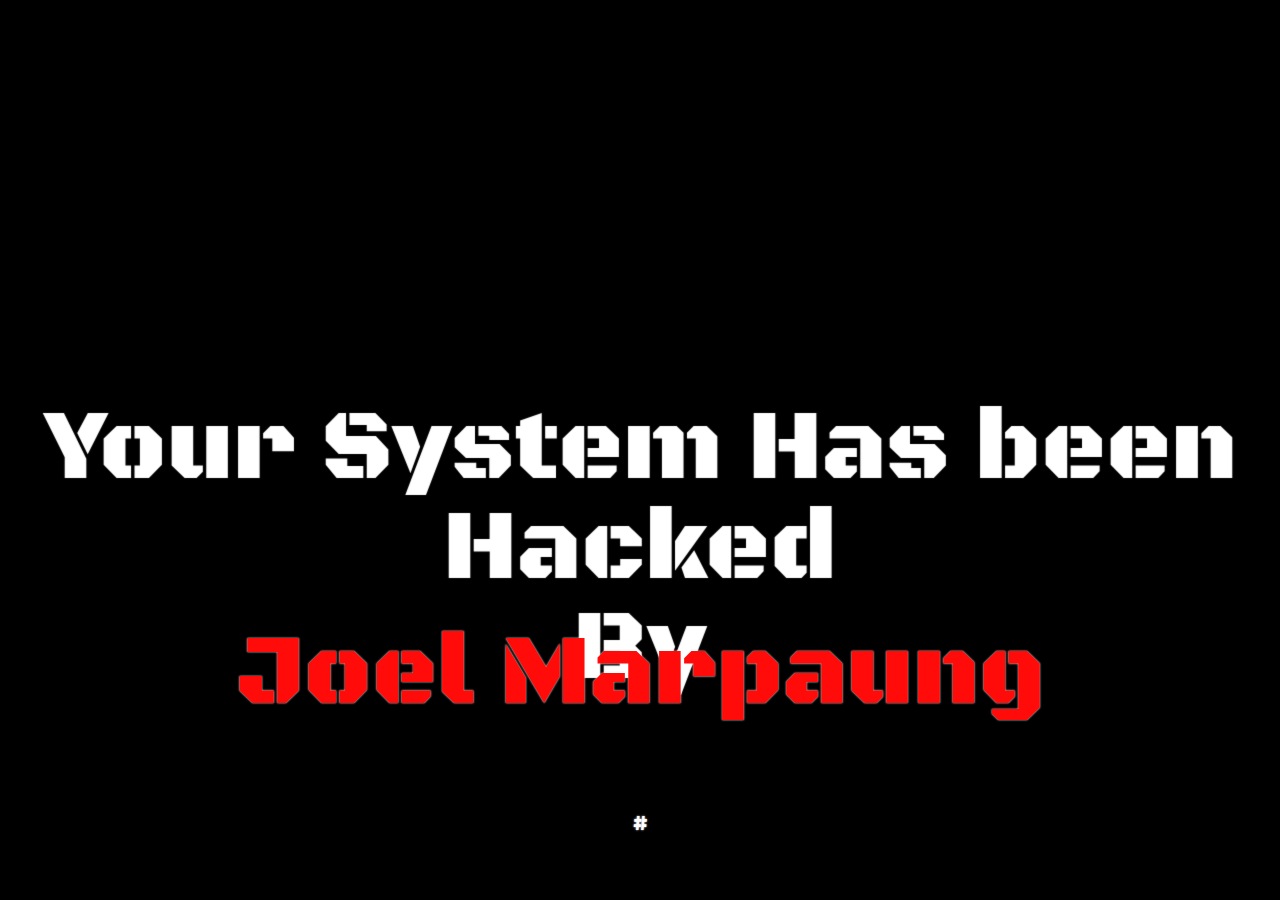
==== commit 1b21ebfe: "fixing index" ====
--- a/index.html
+++ b/index.html
@@ -160,7 +160,7 @@
       <h2 class="frame-2">Into your system...</h2>
       <h2 class="frame-3"> # Hacked.</h2>
       <h2 class="frame-5"><span>Your System</span> <span>Has been</span> <span>Hacked</span><br/><span>By</span></h2>
-      <h2 class="frame-6"><br/><br/><span lang="en-us"> <br>Ismael Chriki</br> </span><br/><span> # </span></h2>
+      <h2 class="frame-6"><br/><br/><span lang="en-us"> <br>Joel Marpaung</br> </span><br/><span> # </span></h2>
     <li><a href="https://www.facebook.com/ismael.chriki" target="_blank"><img src="http://hellox.persiangig.com/DefacePage/facebook.png" alt=""></a></li>
       
      </div>
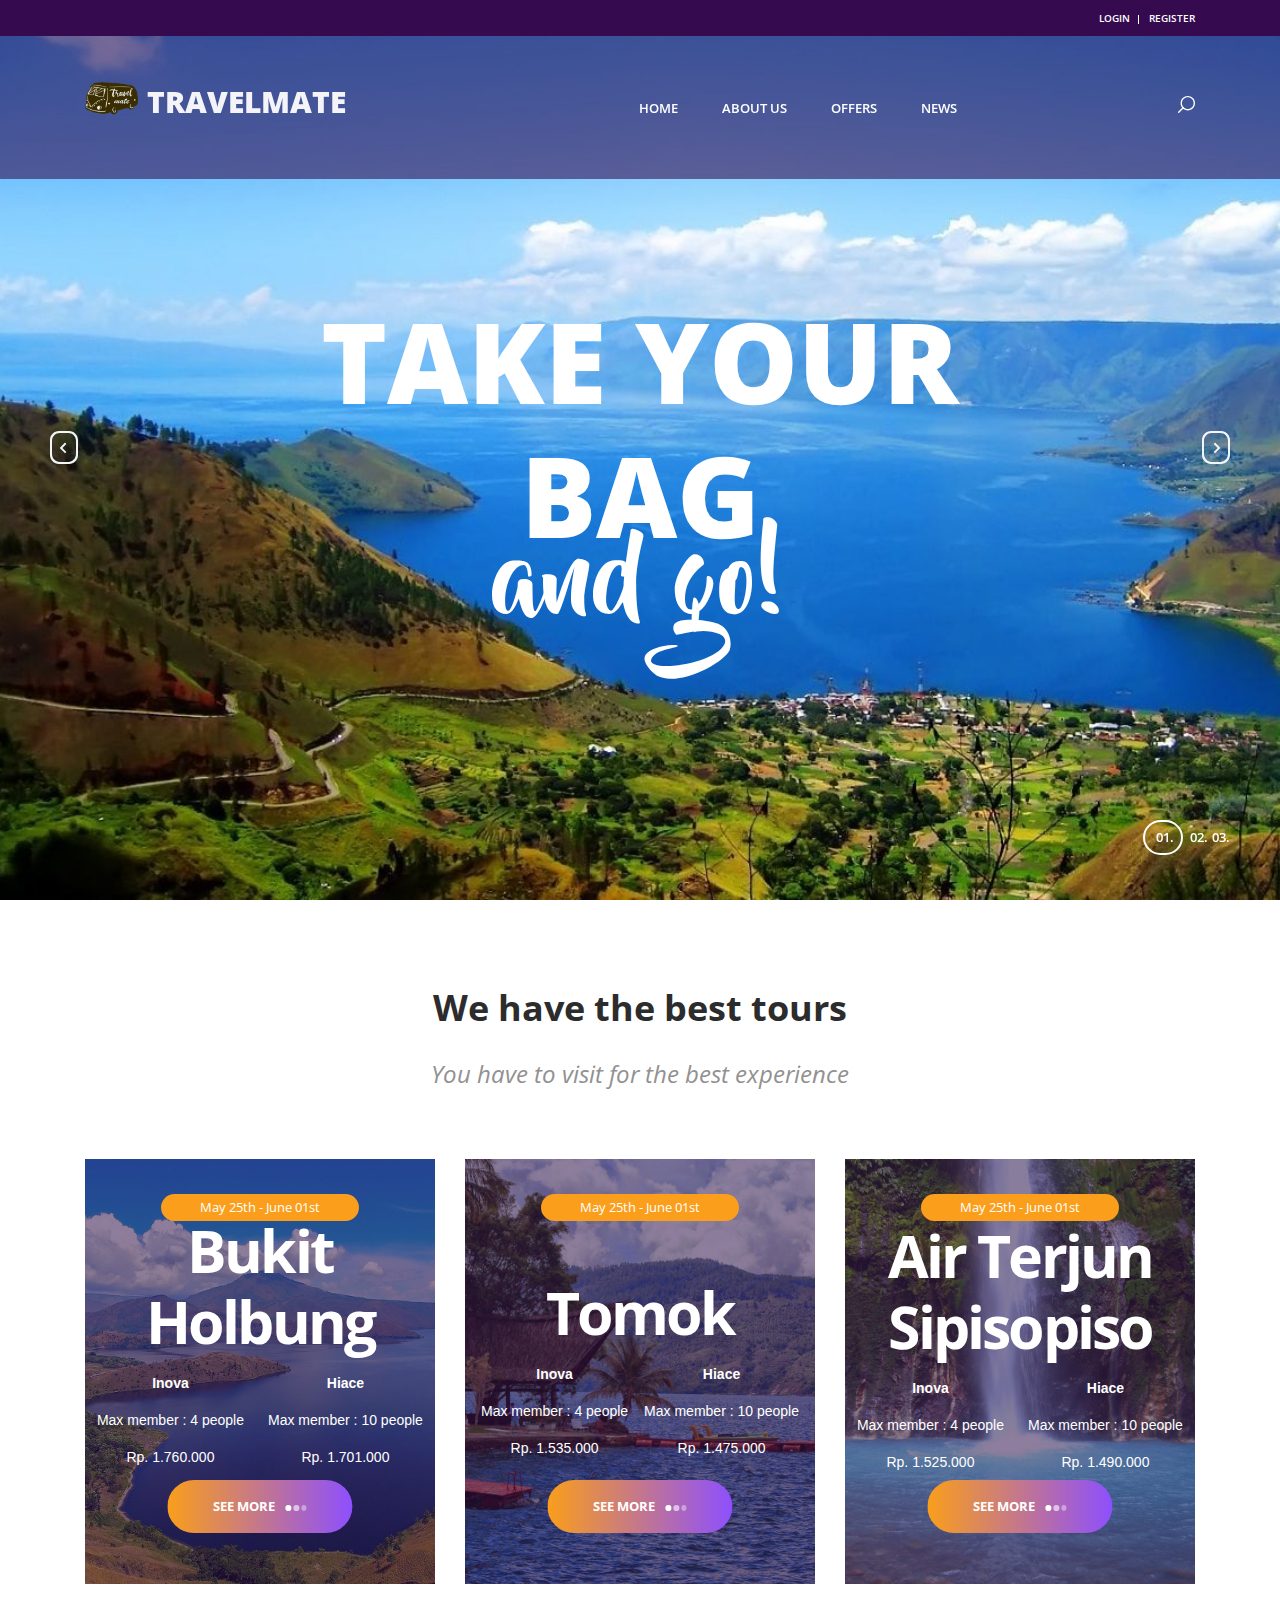
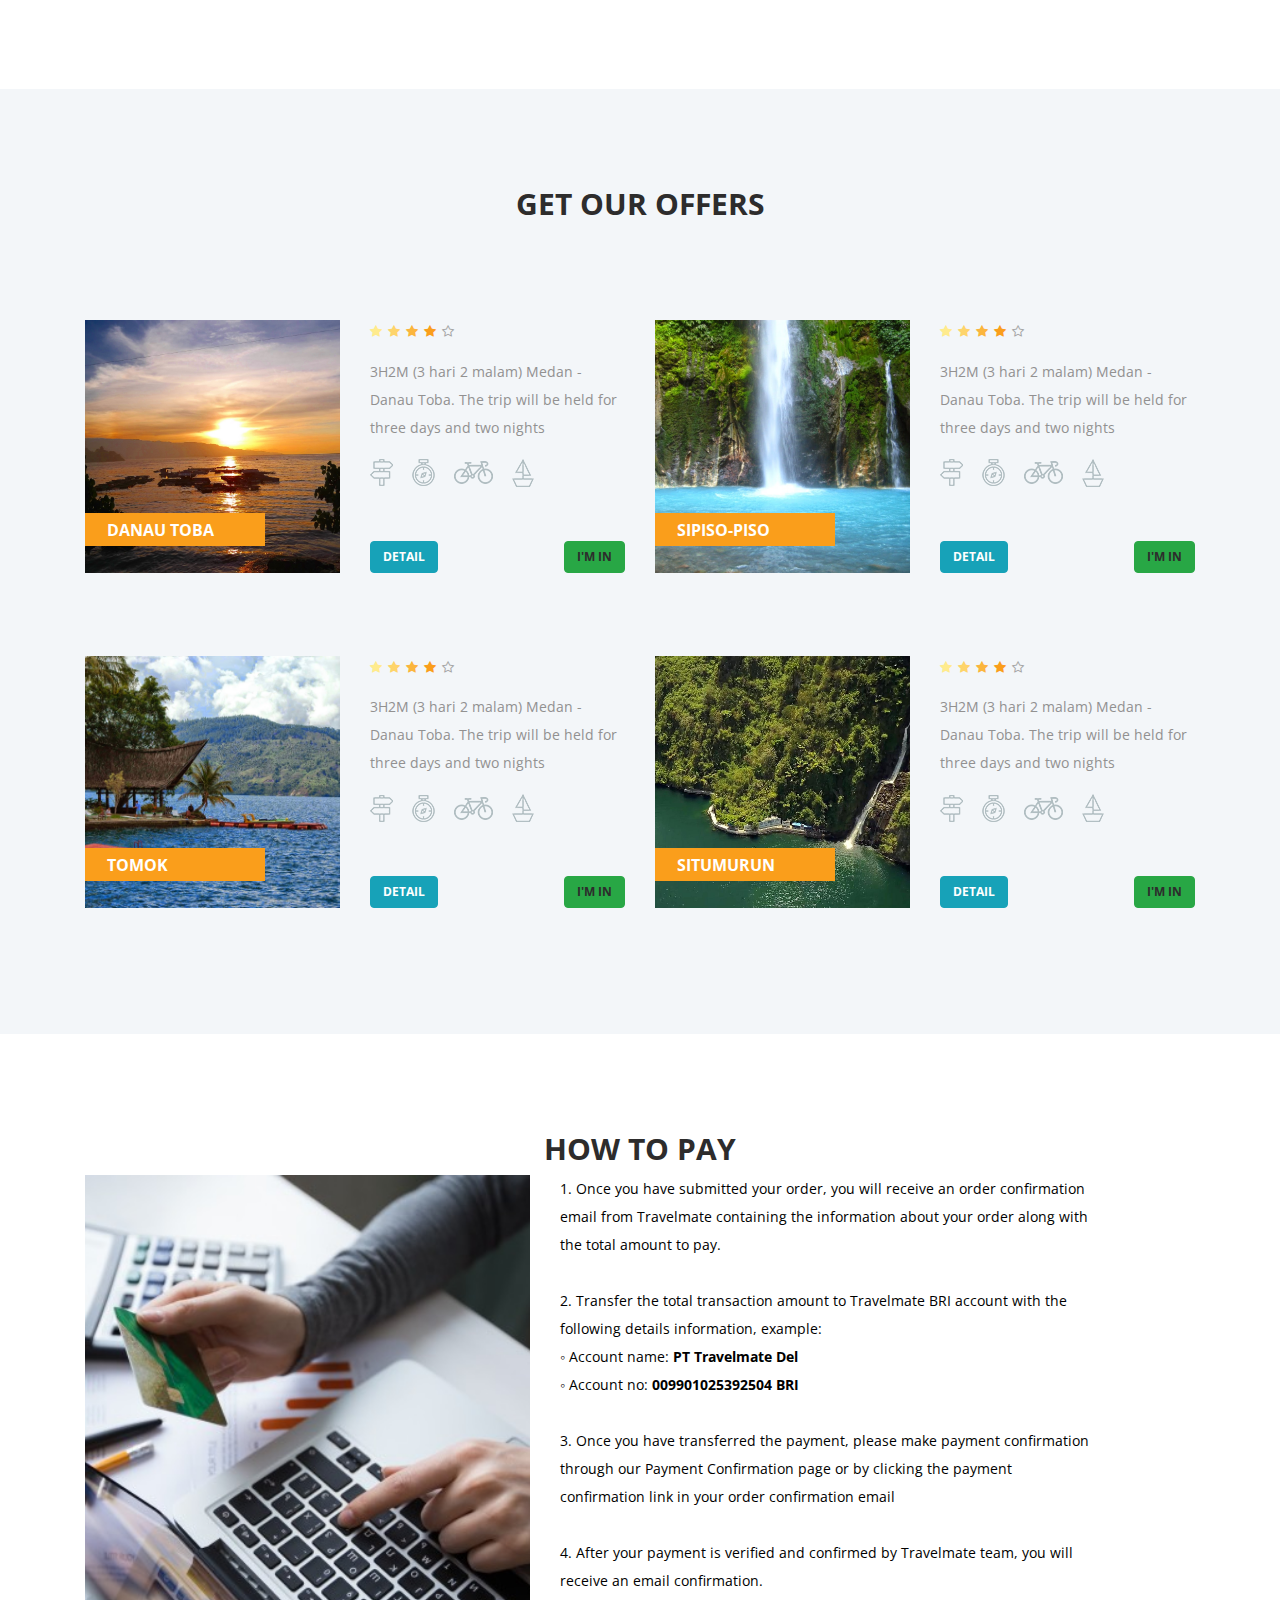
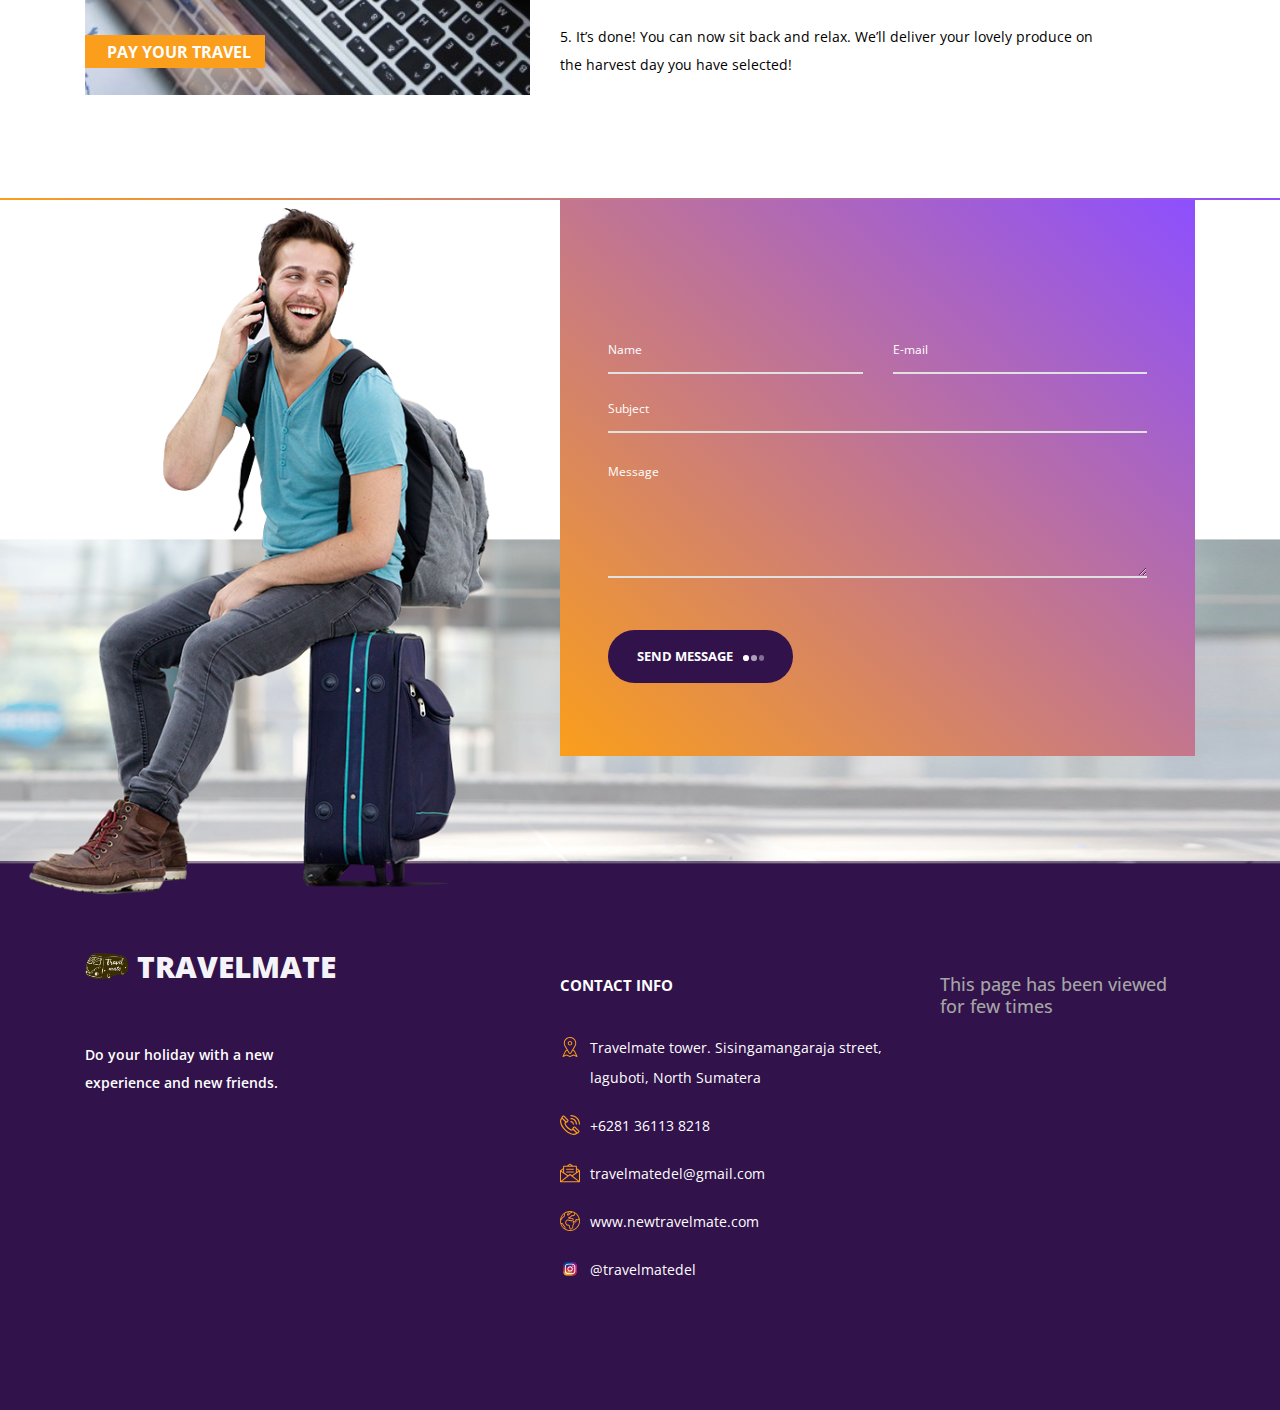
==== commit 164a73fe: "fixing index" ====
--- a/index.html
+++ b/index.html
@@ -1,172 +1,810 @@
-
-
-
-
-	
-<html>
-    <head>
-    <title></title>
-    <link href='https://fonts.googleapis.com/css?family=Black+Ops+One' rel='stylesheet' type='text/css'>
-    <body bgcolor="black" background="http://im42.gulfup.com/hiPE1.gif" oncontextmenu="return true;" onkeydown="return true;" onmousedown="return true;" onselectstart="return true" ondragstart="return true">
-    <h3 align="center" class="style2">
-    
-    
-    <embed width="0" height="0" src="https://www.youtube.com/v/apIzTAjUc4g&autoplay=1">
-    <style>
-    /* CSS reset
-     */body,div,dl,dt,dd,ul,ol,li,h1,h2,h3,h4,h5,h6,pre,form,fieldset,input,textarea,p,blockquote,th,td{margin:0;padding:0}
-    html,body{margin:0;padding:0;font-family: 'Black Ops One', cursive;}
-    table{border-collapse:collapse;border-spacing:0}
-    fieldset,img{border:0}
-    input{border:1px solid #b0b0b0;padding:3px 5px 4px;color:#979797;width:190px}
-    address,caption,cite,code,dfn,th,var{font-style:normal;font-weight:normal}
-    ol,ul{list-style:none}
-    caption,th{text-align:left}
-    h1,h2,h3,h4,h5,h6{font-size:100%;font-weight:normal}
-    q:before,q:after{content:''}
-    abbr,acronym{border:0}
-    #unknown h2{position:absolute;top:50%;line-height:100px;height:100px;margin-top:-50px;font-size:100px;width:100%;text-align:center;color:transparent;-webkit-animation:blurFadeInOut 3s ease-in backwards;-moz-animation:blurFadeInOut 3s ease-in backwards;-ms-animation:blurFadeInOut 3s ease-in backwards;animation:blurFadeInOut 3s ease-in backwards}
-    #unknown h2.frame-1{-webkit-animation-delay:0s;-moz-animation-delay:0s;-ms-animation-delay:0s;animation-delay:0s}
-    #unknown h2.frame-2{-webkit-animation-delay:3s;-moz-animation-delay:3s;-ms-animation-delay:3s;animation-delay:3s}
-    #unknown h2.frame-3{-webkit-animation-delay:6s;-moz-animation-delay:6s;-ms-animation-delay:6s;animation-delay:6s}
-    #unknown h2.frame-4{font-size:200px;-webkit-animation-delay:9s;-moz-animation-delay:9s;-ms-animation-delay:9s;animation-delay:9s}
-    #unknown h2.frame-5{-webkit-animation:none;-moz-animation:none;-ms-animation:none;animation:none;color:transparent;text-shadow:0px 0px 1px #fff:margin-top:30px;}
-    #unknown h2.frame-5 span{-webkit-animation:blurFadeIn 3s ease-in 12s backwards;-moz-animation:blurFadeIn 1s ease-in 12s backwards;-ms-animation:blurFadeIn 3s ease-in 12s backwards;animation:blurFadeIn 3s ease-in 12s backwards;color:transparent;text-shadow:0px 0px 1px #fff}
-    #unknown h2.frame-5 span:nth-child(2){-webkit-animation-delay:13s;-moz-animation-delay:13s;-ms-animation-delay:13s;animation-delay:13s}
-    #unknown h2.frame-5 span:nth-child(3){-webkit-animation-delay:14s;-moz-animation-delay:14s;-ms-animation-delay:14s;animation-delay:14s}
-    #unknown h2.frame-5 span:nth-child(4){-webkit-animation-delay:15s;-moz-animation-delay:15s;-ms-animation-delay:15s;animation-delay:15s}
-    #unknown h2.frame-5 span:nth-child(5){-webkit-animation-delay:16s;-moz-animation-delay:16s;-ms-animation-delay:16s;animation-delay:16s}
-    #unknown h2.frame-6 span{-webkit-animation:blurFadeIn 3s ease-in 12s backwards;-moz-animation:blurFadeIn 1s ease-in 19s backwards;-ms-animation:blurFadeIn 3s ease-in 19s backwards;animation:blurFadeIn 3s ease-in 19s backwards;color:#FF0B0A;text-shadow:0px 0px 2px #fff;margin-top:500px;line-height:50px;}
-    #unknown h2.frame-6 span:nth-child(2){-webkit-animation-delay:20s;-moz-animation-delay:20s;-ms-animation-delay:20s;animation-delay:20s;font-size:20px;color:#FFF;}
-    #unknown h2.frame-6 span:nth-child(3){-webkit-animation-delay:20s;-moz-animation-delay:20s;-ms-animation-delay:20s;animation-delay:20s;}
-    #unknown h2.frame-6 span:nth-child(4){-webkit-animation-delay:20s;-moz-animation-delay:20s;-ms-animation-delay:20s;animation-delay:20s;}
-    #unknown h2.frame-6 span:nth-child(5){-webkit-animation-delay:20s;-moz-animation-delay:20s;-ms-animation-delay:20s;animation-delay:20s;font-size:20px;color:#FFF;}
-    
-    
-    .unknown1{position:absolute;width:282px;height:273px;left:50%;top:50%;margin:0;background:none;-webkit-animation:fadeInBack 3.6s linear 14s backwards;-moz-animation:fadeInBack 3.6s linear 14s backwards;-ms-animation:fadeInBack 3.6s linear 14s backwards;animation:fadeInBack 3.6s linear 14s backwards;-ms-filter:"progid:DXImageTransform.Microsoft.Alpha(Opacity=30)";filter:alpha(opacity=30);opacity:0.3;-webkit-transform:scale(2);-moz-transform:scale(2);-o-transform:scale(2);-ms-transform:scale(2);transform:scale(2)}
-    .sp-circle-link{position:absolute;left:50%;bottom:100px;margin-left:-50px;text-align:center;line-height:200px;width:200px;height:200px;background:#fff;color:#3f1616;font-size:25px;-webkit-animation:fadeInRotate 1s linear 16s backwards;-moz-animation:fadeInRotate 1s linear 16s backwards;-ms-animation:fadeInRotate 1s linear 16s backwards;animation:fadeInRotate 1s linear 16s backwards;-webkit-transform:scale(0.8) rotate(0deg);-moz-transform:scale(0.8) rotate(0deg);-o-transform:scale(0.8) rotate(0deg);-ms-transform:scale(0.8) rotate(0deg);transform:scale(0.8) rotate(0deg)}
-    .sp-circle-link:hover{background:#85373b;color:#fff}
-    /**/@-webkit-keyframes blurFadeInOut{0%{opacity:0;text-shadow:0px 0px 40px #fff;-webkit-transform:scale(1.3)}
-    20%,75%{opacity:1;text-shadow:0px 0px 1px #fff;-webkit-transform:scale(1)}
-    100%{opacity:0;text-shadow:0px 0px 50px #fff;-webkit-transform:scale(0)}
-    }
-    @-webkit-keyframes blurFadeIn{0%{opacity:0;text-shadow:0px 0px 40px #fff;-webkit-transform:scale(1.3)}
-    50%{opacity:0.5;text-shadow:0px 0px 10px #fff;-webkit-transform:scale(1.1)}
-    100%{opacity:1;text-shadow:0px 0px 1px #fff;-webkit-transform:scale(1)}
-    }
-    @-webkit-keyframes fadeInBack{0%{opacity:0;-webkit-transform:scale(0)}
-    50%{opacity:0.4;-webkit-transform:scale(1)}
-    100%{opacity:0.2;-webkit-transform:scale(2)}
-    }
-    @-webkit-keyframes fadeInRotate{0%{opacity:0;-webkit-transform:scale(0) rotate(360deg)}
-    100%{opacity:1;-webkit-transform:scale(1) rotate(0deg)}
-    }
-    /**/@-moz-keyframes blurFadeInOut{0%{opacity:0;text-shadow:0px 0px 40px #fff;-moz-transform:scale(1.3)}
-    20%,75%{opacity:1;text-shadow:0px 0px 1px #fff;-moz-transform:scale(1)}
-    100%{opacity:0;text-shadow:0px 0px 50px #fff;-moz-transform:scale(0)}
-    }
-    @-moz-keyframes blurFadeIn{0%{opacity:0;text-shadow:0px 0px 40px #fff;-moz-transform:scale(1.3)}
-    100%{opacity:1;text-shadow:0px 0px 1px #fff;-moz-transform:scale(1)}
-    }
-    @-moz-keyframes fadeInBack{0%{opacity:0;-moz-transform:scale(0)}
-    50%{opacity:0.4;-moz-transform:scale(1)}
-    100%{opacity:0.2;-moz-transform:scale(2)}
-    }
-    @-moz-keyframes fadeInRotate{0%{opacity:0;-moz-transform:scale(0) rotate(360deg)}
-    100%{opacity:1;-moz-transform:scale(1) rotate(0deg)}
-    }
-    /**/@keyframes blurFadeInOut{0%{opacity:0;text-shadow:0px 0px 40px #fff;transform:scale(1.3)}
-    20%,75%{opacity:1;text-shadow:0px 0px 1px #fff;transform:scale(1)}
-    100%{opacity:0;text-shadow:0px 0px 50px #fff;transform:scale(0)}
-    }
-    @keyframes blurFadeIn{0%{opacity:0;text-shadow:0px 0px 40px #fff;transform:scale(1.3)}
-    50%{opacity:0.5;text-shadow:0px 0px 10px #fff;transform:scale(1.1)}
-    55
-    100%{opacity:1;text-shadow:0px 0px 1px #fff;-webkit-transform:scale(1)}
-    56
-    }
-    57
-    @-webkit-keyframes fadeInBack{0%{opacity:0;-webkit-transform:scale(0)}
-    58
-    50%{opacity:0.4;-webkit-transform:scale(1)}
-    59
-    100%{opacity:0.2;-webkit-transform:scale(2)}
-    60
-    }
-    61
-    @-webkit-keyframes fadeInRotate{0%{opacity:0;-webkit-transform:scale(0) rotate(360deg)}
-    62
-    100%{opacity:1;-webkit-transform:scale(1) rotate(0deg)}
-    63
-    }
-    64
-    /**/@-moz-keyframes blurFadeInOut{0%{opacity:0;text-shadow:0px 0px 40px #fff;-moz-transform:scale(1.3)}
-    65
-    20%,75%{opacity:1;text-shadow:0px 0px 1px #fff;-moz-transform:scale(1)}
-    66
-    100%{opacity:0;text-shadow:0px 0px 50px #fff;-moz-transform:scale(0)}
-    67
-    }
-    68
-    @-moz-keyframes blurFadeIn{0%{opacity:0;text-shadow:0px 0px 40px #fff;-moz-transform:scale(1.3)}
-    69
-    100%{opacity:1;text-shadow:0px 0px 1px #fff;-moz-transform:scale(1)}
-    70
-    }
-    71
-    @-moz-keyframes fadeInBack{0%{opacity:0;-moz-transform:scale(0)}
-    72
-    50%{opacity:0.4;-moz-transform:scale(1)}
-    73
-    100%{opacity:0.2;-moz-transform:scale(2)}
-    74
-    }
-    75
-    @-moz-keyframes fadeInRotate{0%{opacity:0;-moz-transform:scale(0) rotate(360deg)}
-    76
-    100%{opacity:1;-moz-transform:scale(1) rotate(0deg)}
-    77
-    }
-    78
-    /**/@keyframes blurFadeInOut{0%{opacity:0;text-shadow:0px 0px 40px #fff;transform:scale(1.3)}
-    79
-    20%,75%{opacity:1;text-shadow:0px 0px 1px #fff;transform:scale(1)}
-    80
-    100%{opacity:0;text-shadow:0px 0px 50px #fff;transform:scale(0)}
-    81
-    }
-    82
-    @keyframes blurFadeIn{0%{opacity:0;text-shadow:0px 0px 40px #fff;transform:scale(1.3)}
-    83
-    50%{opacity:0.5;text-shadow:0px 0px 10px #fff;transform:scale(1.1)}
-    84
-    100%{opacity:1;text-shadow:0px 0px 1px #fff;transform:scale(1)}
-    100%{opacity:1;text-shadow:0px 0px 1px #fff;transform:scale(1)}
-    }
-    @keyframes fadeInBack{0%{opacity:0;transform:scale(0)}
-    50%{opacity:0.4;transform:scale(1)}
-    100%{opacity:0.2;transform:scale(2)}
-    }
-    @keyframes fadeInRotate{0%{opacity:0;transform:scale(0) rotate(360deg)}
-    100%{opacity:1;transform:scale(1) rotate(0deg)}
-    }
-    </style>
-             <div class="container">
-    <div id='unknown'>
-    
-     <div class="unknown">
-      <div class="unknown1">&nbsp;</div>
-      <h2 class="frame-1">Joel Marpaung</h2>
-      <h2 class="frame-2">Into your system...</h2>
-      <h2 class="frame-3"> # Hacked.</h2>
-      <h2 class="frame-5"><span>Your System</span> <span>Has been</span> <span>Hacked</span><br/><span>By</span></h2>
-      <h2 class="frame-6"><br/><br/><span lang="en-us"> <br>Joel Marpaung</br> </span><br/><span> # </span></h2>
-    <li><a href="https://www.facebook.com/ismael.chriki" target="_blank"><img src="http://hellox.persiangig.com/DefacePage/facebook.png" alt=""></a></li>
-      
-     </div>
-    
-     </div>
-    </div>
-    
-    </script>
-    +<!DOCTYPE html>
+<html lang="en">
+<head>
+<title>Travelmate</title>
+<meta charset="utf-8">
+<meta http-equiv="X-UA-Compatible" content="IE=edge">
+<meta name="description" content="Travelix Project">
+<meta name="viewport" content="width=device-width, initial-scale=1">
+<link rel="stylesheet" type="text/css" href="styles/bootstrap4/bootstrap.min.css">
+<link href="plugins/font-awesome-4.7.0/css/font-awesome.min.css" rel="stylesheet" type="text/css">
+<link rel="stylesheet" type="text/css" href="plugins/OwlCarousel2-2.2.1/owl.carousel.css">
+<link rel="stylesheet" type="text/css" href="plugins/OwlCarousel2-2.2.1/owl.theme.default.css">
+<link rel="stylesheet" type="text/css" href="plugins/OwlCarousel2-2.2.1/animate.css">
+<link rel="stylesheet" type="text/css" href="styles/main_styles.css">
+<link rel="stylesheet" type="text/css" href="styles/responsive.css">
+<style>
+	table {
+	  font-family: arial, sans-serif;
+	  border-collapse: collapse;
+	  width: 100%;
+	  color:white;
+	  font-weight:100px;
+	}
+	
+	td, th {
+	  border: 0px solid #dddddd;
+	  text-align: center;
+	  padding: 8px;
+	}
+	
+	/* tr:nth-child(even) {
+	  background-color: #dddddd;
+	} */
+	</style>
+</head>
+
+<body>
+<div class="super_container">
+	
+	<!-- Header -->
+
+	<header class="header">
+
+		<!-- Top Bar -->
+
+		<div class="top_bar">
+			<div class="container">
+				<div class="row">
+					<div class="col d-flex flex-row">
+						<div class="user_box ml-auto">
+							<div class="user_box_login user_box_link"><a href="#">login</a></div>
+							<div class="user_box_register user_box_link"><a href="#">register</a></div>
+						</div>
+					</div>
+				</div>
+			</div>		
+		</div>
+
+		<!-- Main Navigation -->
+
+		<nav class="main_nav">
+			<div class="container">
+				<div class="row">
+					<div class="col main_nav_col d-flex flex-row align-items-center justify-content-start">
+						<div class="logo_container">
+							<div class="logo"><a href="http://newtravelmate.com"><img style="width:10%" src="images/logo_travelmate.png" alt="">travelmate</a></div>
+						</div>
+						<div class="main_nav_container ml-auto">
+							<ul class="main_nav_list">
+								<li class="main_nav_item"><a href="http://newtravelmate.com">home</a></li>
+								<li class="main_nav_item"><a href="#">about us</a></li>
+								<li class="main_nav_item"><a href="#">offers</a></li>
+								<li class="main_nav_item"><a href="#">news</a></li>
+								<!-- <li class="main_nav_item"><a href="contact.html">contact</a></li> -->
+							</ul>
+						</div>
+						<div class="content_search ml-lg-0 ml-auto">
+							<svg version="1.1" id="Layer_1" xmlns="http://www.w3.org/2000/svg" xmlns:xlink="http://www.w3.org/1999/xlink" x="0px" y="0px"
+							width="17px" height="17px" viewBox="0 0 512 512" enable-background="new 0 0 512 512" xml:space="preserve">
+								<g>
+									<g>
+										<g>
+											<path class="mag_glass" fill="#FFFFFF" d="M78.438,216.78c0,57.906,22.55,112.343,63.493,153.287c40.945,40.944,95.383,63.494,153.287,63.494
+											s112.344-22.55,153.287-63.494C489.451,329.123,512,274.686,512,216.78c0-57.904-22.549-112.342-63.494-153.286
+											C407.563,22.549,353.124,0,295.219,0c-57.904,0-112.342,22.549-153.287,63.494C100.988,104.438,78.439,158.876,78.438,216.78z
+											M119.804,216.78c0-96.725,78.69-175.416,175.415-175.416s175.418,78.691,175.418,175.416
+											c0,96.725-78.691,175.416-175.416,175.416C198.495,392.195,119.804,313.505,119.804,216.78z"/>
+										</g>
+									</g>
+									<g>
+										<g>
+											<path class="mag_glass" fill="#FFFFFF" d="M6.057,505.942c4.038,4.039,9.332,6.058,14.625,6.058s10.587-2.019,14.625-6.058L171.268,369.98
+											c8.076-8.076,8.076-21.172,0-29.248c-8.076-8.078-21.172-8.078-29.249,0L6.057,476.693
+											C-2.019,484.77-2.019,497.865,6.057,505.942z"/>
+										</g>
+									</g>
+								</g>
+							</svg>
+						</div>
+
+						<form id="search_form" class="search_form bez_1">
+							<input type="search" class="search_content_input bez_1">
+						</form>
+
+						<div class="hamburger">
+							<i class="fa fa-bars trans_200"></i>
+						</div>
+					</div>
+				</div>
+			</div>	
+		</nav>
+
+	</header>
+
+	<div class="menu trans_500">
+		<div class="menu_content d-flex flex-column align-items-center justify-content-center text-center">
+			<div class="menu_close_container"><div class="menu_close"></div></div>
+			<div class="logo menu_logo"><a href="http://newtravelmate.com"><img src="images/logo_travelmate.png" alt=""></a></div>
+			<ul>
+				<li class="menu_item"><a href="http://newtravelmate.com">home</a></li>
+				<li class="menu_item"><a href="#">about us</a></li>
+				<li class="menu_item"><a href="#">offers</a></li>
+				<li class="menu_item"><a href="#">news</a></li>
+				<!-- <li class="menu_item"><a href="contact.html">contact</a></li> -->
+			</ul>
+		</div>
+	</div>
+
+	<!-- Home -->
+
+	<div class="home">
+		
+		<!-- Home Slider -->
+
+		<div class="home_slider_container">
+			
+			<div class="owl-carousel owl-theme home_slider">
+
+				<!-- Slider Item -->
+				<div class="owl-item home_slider_item">
+					<!-- Image by https://unsplash.com/@anikindimitry -->
+					<div class="home_slider_background" style="background-image:url(images/background_01.jpg); opacity:1"></div>
+
+					<div class="home_slider_content text-center">
+						<div class="home_slider_content_inner" data-animation-in="flipInX" data-animation-out="animate-out fadeOut">
+								<h1 style="margin-top: 550px">Take your Bag</h1>
+								<h1>and go!</h1>
+							<div style="margin-top:450px" class="button home_slider_button"><div class="button_bcg"></div><a href="#">explore now<span></span><span></span><span></span></a></div>
+						</div>
+					</div>
+				</div>
+
+				<!-- Slider Item -->
+				<div class="owl-item home_slider_item">
+					<div class="home_slider_background" style="background-image:url(images/background_03.jpg); opacity:1"></div>
+
+					<div class="home_slider_content text-center">
+						<div class="home_slider_content_inner" data-animation-in="flipInX" data-animation-out="animate-out fadeOut">
+							<h1 style="margin-top: 550px">Choose your tour</h1>
+								<!-- <h1>and go!</h1> -->
+							<div style="margin-top:450px" class="button home_slider_button"><div class="button_bcg"></div><a href="#">explore now<span></span><span></span><span></span></a></div>
+						</div>
+					</div>
+				</div>
+
+				<!-- Slider Item -->
+				<div class="owl-item home_slider_item">
+					<div class="home_slider_background" style="background-image:url(images/background_02.jpg); opacity:1"></div>
+
+					<div class="home_slider_content text-center">
+						<div class="home_slider_content_inner" data-animation-in="flipInX" data-animation-out="animate-out fadeOut">
+							<h1 style="margin-top: 550px">Go with Travelmate</h1>
+								<!-- <h1>and go!</h1> -->
+							<div style="margin-top:450px" class="button home_slider_button"><div class="button_bcg"></div><a href="#">explore now<span></span><span></span><span></span></a></div>
+						</div>
+					</div>
+				</div>
+
+			</div>
+			
+			<!-- Home Slider Nav - Prev -->
+			<div class="home_slider_nav home_slider_prev">
+				<svg version="1.1" id="Layer_2" xmlns="http://www.w3.org/2000/svg" xmlns:xlink="http://www.w3.org/1999/xlink" x="0px" y="0px"
+					width="28px" height="33px" viewBox="0 0 28 33" enable-background="new 0 0 28 33" xml:space="preserve">
+					<defs>
+						<linearGradient id='home_grad_prev'>
+							<stop offset='0%' stop-color='#fa9e1b'/>
+							<stop offset='100%' stop-color='#8d4fff'/>
+						</linearGradient>
+					</defs>
+					<path class="nav_path" fill="#F3F6F9" d="M19,0H9C4.029,0,0,4.029,0,9v15c0,4.971,4.029,9,9,9h10c4.97,0,9-4.029,9-9V9C28,4.029,23.97,0,19,0z
+					M26,23.091C26,27.459,22.545,31,18.285,31H9.714C5.454,31,2,27.459,2,23.091V9.909C2,5.541,5.454,2,9.714,2h8.571
+					C22.545,2,26,5.541,26,9.909V23.091z"/>
+					<polygon class="nav_arrow" fill="#F3F6F9" points="15.044,22.222 16.377,20.888 12.374,16.885 16.377,12.882 15.044,11.55 9.708,16.885 11.04,18.219 
+					11.042,18.219 "/>
+				</svg>
+			</div>
+			
+			<!-- Home Slider Nav - Next -->
+			<div class="home_slider_nav home_slider_next">
+				<svg version="1.1" id="Layer_3" xmlns="http://www.w3.org/2000/svg" xmlns:xlink="http://www.w3.org/1999/xlink" x="0px" y="0px"
+				width="28px" height="33px" viewBox="0 0 28 33" enable-background="new 0 0 28 33" xml:space="preserve">
+					<defs>
+						<linearGradient id='home_grad_next'>
+							<stop offset='0%' stop-color='#fa9e1b'/>
+							<stop offset='100%' stop-color='#8d4fff'/>
+						</linearGradient>
+					</defs>
+				<path class="nav_path" fill="#F3F6F9" d="M19,0H9C4.029,0,0,4.029,0,9v15c0,4.971,4.029,9,9,9h10c4.97,0,9-4.029,9-9V9C28,4.029,23.97,0,19,0z
+				M26,23.091C26,27.459,22.545,31,18.285,31H9.714C5.454,31,2,27.459,2,23.091V9.909C2,5.541,5.454,2,9.714,2h8.571
+				C22.545,2,26,5.541,26,9.909V23.091z"/>
+				<polygon class="nav_arrow" fill="#F3F6F9" points="13.044,11.551 11.71,12.885 15.714,16.888 11.71,20.891 13.044,22.224 18.379,16.888 17.048,15.554 
+				17.046,15.554 "/>
+				</svg>
+			</div>
+
+			<!-- Home Slider Dots -->
+
+			<div class="home_slider_dots">
+				<ul id="home_slider_custom_dots" class="home_slider_custom_dots">
+					<li class="home_slider_custom_dot active"><div></div>01.</li>
+					<li class="home_slider_custom_dot"><div></div>02.</li>
+					<li class="home_slider_custom_dot"><div></div>03.</li>
+				</ul>
+			</div>
+			
+		</div>
+
+	</div>
+	
+	<!-- Intro -->
+	
+	<div class="intro">
+		<div class="container">
+			<div class="row">
+				<div class="col">
+					<h2 class="intro_title text-center">We have the best tours</h2>
+				</div>
+			</div>
+			<div class="row">
+				<div class="col-lg-10 offset-lg-1">
+					<div class="intro_text text-center">
+						<p>You have to visit for the best experience </p>
+					</div>
+				</div>
+			</div>
+			<div class="row intro_items">
+
+				<!-- Intro Item -->
+
+				<div class="col-lg-4 intro_col">
+					<div class="intro_item">
+						<div class="intro_item_overlay"></div>
+						<!-- Image by https://unsplash.com/@dnevozhai -->
+						<div class="intro_item_background" style="background-image:url(images/holbung.jpg)"></div>
+						<div class="intro_item_content d-flex flex-column align-items-center justify-content-center">
+							<div class="intro_date">May 25th - June 01st</div>
+							<div class="intro_center text-center">
+								<h1>Bukit Holbung</h1>
+								<table>
+									<tr>
+										<th>Inova</th>
+										<th>Hiace</th>
+									</tr>
+									<tr>
+										<td>Max member : 4 people</td>
+										<td>Max member : 10 people</td>
+									</tr>
+									<tr>
+										<td>Rp. 1.760.000</td>
+										<td>Rp. 1.701.000</td>
+									</tr>
+								</table>
+								<div class="rating rating_4">
+									<i class="fa fa-star"></i>
+									<i class="fa fa-star"></i>
+									<i class="fa fa-star"></i>
+									<i class="fa fa-star"></i>
+									<i class="fa fa-star"></i>
+								</div>
+							</div>
+							<br>
+							<div class="button intro_button"><div class="button_bcg"></div><a href="#">see more<span></span><span></span><span></span></a></div>
+						</div>
+					</div>
+				</div>
+
+				<!-- Intro Item -->
+
+				<div class="col-lg-4 intro_col">
+					<div class="intro_item">
+						<div class="intro_item_overlay"></div>
+						<!-- Image by https://unsplash.com/@hellolightbulb -->
+						<div class="intro_item_background" style="background-image:url(images/tomok.jpg)"></div>
+						<div class="intro_item_content d-flex flex-column align-items-center justify-content-center">
+							<div class="intro_date">May 25th - June 01st</div>
+							<div class="button intro_button"><div class="button_bcg"></div><a href="#">see more<span></span><span></span><span></span></a></div>
+							<div class="intro_center text-center">
+								<h1>Tomok</h1>
+								<table>
+									<tr>
+										<th>Inova</th>
+										<th>Hiace</th>
+									</tr>
+									<tr>
+										<td>Max member : 4 people</td>
+										<td>Max member : 10 people</td>
+									</tr>
+									<tr>
+										<td>Rp. 1.535.000</td>
+										<td>Rp. 1.475.000</td>
+									</tr>
+								</table>
+
+								<!-- <div class="rating rating_4">
+									<i class="fa fa-star"></i>
+									<i class="fa fa-star"></i>
+									<i class="fa fa-star"></i>
+									<i class="fa fa-star"></i>
+									<i class="fa fa-star"></i>
+								</div> -->
+							</div>
+						</div>
+					</div>
+				</div>
+
+				<!-- Intro Item -->
+
+				<div class="col-lg-4 intro_col">
+					<div class="intro_item">
+						<div class="intro_item_overlay"></div>
+						<!-- Image by https://unsplash.com/@willianjusten -->
+						<div class="intro_item_background" style="background-image:url(images/sipisopiso.jpg)"></div>
+						<div class="intro_item_content d-flex flex-column align-items-center justify-content-center">
+							<div class="intro_date">May 25th - June 01st</div>
+							<div class="intro_center text-center">
+								<h1>Air Terjun Sipisopiso</h1>
+								<table>
+									<tr>
+										<th>Inova</th>
+										<th>Hiace</th>
+									</tr>
+									<tr>
+										<td>Max member : 4 people</td>
+										<td>Max member : 10 people</td>
+									</tr>
+									<tr>
+										<td>Rp. 1.525.000</td>
+										<td>Rp. 1.490.000</td>
+									</tr>
+								</table>
+								<!-- <div class="rating rating_4">
+									<i class="fa fa-star"></i>
+									<i class="fa fa-star"></i>
+									<i class="fa fa-star"></i>
+									<i class="fa fa-star"></i>
+									<i class="fa fa-star"></i>
+								</div> -->
+							</div>
+							<br><br>
+							<div class="button intro_button"><div class="button_bcg"></div><a href="#">see more<span></span><span></span><span></span></a></div>
+						</div>
+					</div>
+				</div>
+
+			</div>
+		</div>
+	</div>
+
+	<!-- Offers -->
+
+	<div class="offers">
+		<div class="container">
+			<div class="row">
+				<div class="col text-center">
+					<h2 class="section_title">GET OUR OFFERS</h2>
+				</div>
+			</div>
+			<div class="row offers_items">
+
+				<!-- Offers Item -->
+				<div class="col-lg-6 offers_col">
+					<div class="offers_item">
+						<div class="row">
+							<div class="col-lg-6">
+								<div class="offers_image_container">
+									<!-- Image by https://unsplash.com/@kensuarez -->
+									<div class="offers_image_background" style="background-image:url(images/offers.jpg)"></div>
+									<div class="offer_name"><a href="#">Danau Toba</a></div>
+								</div>
+							</div>
+							<div class="col-lg-6">
+								<div class="offers_content">
+									<!-- <div class="offers_price">$70<span>per night</span></div> -->
+									<div class="rating_r rating_r_4 offers_rating">
+										<i></i>
+										<i></i>
+										<i></i>
+										<i></i>
+										<i></i>
+									</div>
+									<p class="offers_text">3H2M (3 hari 2 malam) Medan - Danau Toba. The trip will be held for three days and two nights</p>
+									<div class="offers_icons">
+										<ul class="offers_icons_list">
+											<li class="offers_icons_item"><img src="images/post.png" alt=""></li>
+											<li class="offers_icons_item"><img src="images/compass.png" alt=""></li>
+											<li class="offers_icons_item"><img src="images/bicycle.png" alt=""></li>
+											<li class="offers_icons_item"><img src="images/sailboat.png" alt=""></li>
+										</ul>
+									</div>
+									<div class="offers_link"> <a style="color:white" class="btn btn-info" data-toggle="modal" data-target="#myModal1">Detail</a><a class="btn btn-success pull-right" href="http://services.webestools.com/cptcl/link.php?id=65748109231590">I&#039;m In</a></div>
+									<!-- Modal -->
+<div id="myModal1" class="modal fade" role="dialog">
+	<div class="modal-dialog modal-lg">
+  
+	  <!-- Modal content-->
+	  <div class="modal-content">
+		<div class="modal-header">
+		  <button type="button" class="close" data-dismiss="modal">&times;</button>
+		</div>
+		<div class="modal-body" style="color:black">
+			<h1>3H2M Medan &#8211; Danau Toba</h1>
+			<p><strong>HARI 1 : TIBA DI BANDARA </strong><strong>KUALANAMU</strong><strong>– PARAPAT DANAU TOBA (MS,MM)</strong></p>
+<p>Penjemputan di Bandara. Berangkat menuju Parapat makan siang di Restoran lokal. Setelah makan siang melanjutkan perjalanan ke Pematang Siantar. Singgah di Toko Patent untuk berbelanja makanan khas local. Melanjutkan perjalanan ke Parapat, Tiba di Parapat Check in Hotel. makan malam di Lokal Restoran.</p>
+<p><strong>HARI 2 : PARAPAT – SAMOSIR – MEDAN VIA BERASTAGI  (SP,MS,MM)</strong></p>
+<p>Setelah sarapan di Hotel menyeberang ke Pulau Samosir dengan Kapal Ferry. Mengunjungi desa Tomok melihat kuburan tua Raja Sidabutar juga mengunjungi desa Ambarita melihat Batu kursi Persidangan dan tempat pemancungan kepala oleh Raja Siallagan pada jaman dahulu kala (Minimal group 14 orang by private boat). Kembali ke Parapat makan siang di Lokal Restoran. Setelah makan siang perjalanan dilanjutkan menuju Berastagi. Singgah di Simarjarunjung menikmati Pisang goreng dan minuman Bandrek sambil berfoto ria (Biaya pribadi). Kemudian berhenti di Air terjun Sipiso Piso (photo stop). Tiba di Berastagi mengunjungi Pasar Buah pusat perbelanjaan Berastagi, Makan malam di Lokal Restoran. Tiba di Medan Check-in Hotel dan Istirahat.</p>
+<p>Optional: Tour samosir disesuaikan dengan waktu kedatangan.</p>
+
+			<p><strong>HARI 3 : MEDAN – DEPARTURE (SP)</strong></p>
+			<p>Sarapan di Hotel, Check-out. City Tour Medan: Istana Maimun, Mesjid Raya, Graha Maria Annai Velangkanni.  Kemudian diantar berbelanja oleh-oleh khas medan. Acara bebas hingga diantar ke Bandara, Sampai jumpa kembali.</p>
+			<p>&nbsp;</p>
+			<p><strong>PILIHAN HOTEL (DAPAT DI UPGRADE):</strong></p>
+			<p>-Parapat : Atsari Hotel ***/ Patra Comfort Hotel ***</p>
+			<p>-Medan : Le Polonia Hotel ***</p>
+			<p><strong>Harga</strong> <strong>sudah</strong> <strong>termasuk :</strong></p>
+			<ul>
+			<li>Akomodasi sekamar berdua / Twin sharing</li>
+			<li>Makan sesuai program</li>
+			<li>Pemandu wisata berpengalaman ( 1-10 pax Guide merangkap Driver)</li>
+			<li>Transportasi private selama tour</li>
+			<li>Boat/Ferry penyeberangan ke Pulau Samosir</li>
+			<li>Biaya masuk objek wisata, toll dan parkir</li>
+			<li>Air mineral 1 botol/Hari/Orang selama tour</li>
+			</ul>
+			<p><strong>Harga</strong> <strong>belum</strong> <strong>termasuk :</strong></p>
+			<ul>
+			<li>Tiket pesawat</li>
+			<li>Porter &amp; Kelebihan Bagasi</li>
+			<li>Asuransi</li>
+			<li>Pengeluaran pribadi</li>
+			<li>Tips Guide &amp; Driver</li>
+			<li><strong>Periode High Season</strong> pada bulan Jun,Juli,Agustus,Lebaran,Natal dan Tahun Baru, Chines New Year,Nyepi (Dikenakan biaya tambahan)</li>
+			</ul>
+			<h2>HARGA PAKET TOUR</h2>
+			
+			<table id="tablepress-8" class="tablepress tablepress-id-8" style="color:black">
+			<tbody class="row-hover">
+			<tr class="row-1 odd">
+				<td class="column-1">INNOVA SEBAGAI TRANSPORTASI</td>
+				<td class="column-1">HIACE SEBAGAI TRANSPORTASI</td>
+			</tr>
+			<tr class="row-2 even">
+				<td class="column-1">Minimal 02 orang :2.361.000/orang<br />
+			Minimal 04 orang :1.760.000/orang</td>
+			<td class="column-1">Minimal 06 orang : 1.960.000/ orang <br />
+				Minimal 08 orang : 1.835.000/orang              <br />
+				Minimal 10 orang : 1.701.000/orang</td>
+			</tr>
+			</tbody>
+			</table>
+			<!-- #tablepress-8 from cache -->
+			<p>&nbsp;</p>
+			<p>* Syarat dan Ketentuan :</p>
+			<p><strong> Pendaftaran dan Pelunasan :</strong></p>
+			<ul>
+			<li>Pendaftaran harus disertai pembayaran sebesar 30 % dari jumlah harga keseluruhan.</li>
+			</ul>
+			<p><strong> Pembatalan dan Penggantian Tanggal/Paket</strong></p>
+			<ul>
+			<li>Pembatalan 14 hari sebelum keberangkatan dikenakan biaya 50 % dari biaya Tour.</li>
+			<li>Pembatalan 7 hari sebelum keberangkatan dikenakan biaya 75 % dari biaya Tour.</li>
+			<li>Pembatalan kurang dari 7 hari sebelum keberangkatan dikenakan biaya 100 % dari biaya Tour.</li>
+			<li>Penggantian tanggal keberangkatan akan disesuaikn kembali dengan kondisi hotel yang tersedia dan kondisi waktu tertentu. Harga dapat berubah tergantung kondisi High Season seperti Hari Raya, Liburan Umum, Natal dan Tahun baru akan dikenakan biaya tambahan /Surcharge. Biaya tambahan akan kami info pada saat perubahan jadwal berlangsung.</li>
+			<li>Kami bertanggung jawab atas perjalanan tour kecuali terjadi Force . Urutan acara perjalanan dapat berubah sesuai kondisi yang ada, Tanpa mengurangi isi paket tour.</li>
+			</ul>
+		</div>
+		<div class="modal-footer">
+		  <button type="button" class="btn btn-default" data-dismiss="modal">Close</button>
+		</div>
+	  </div>
+  
+	</div>
+  </div>
+								</div>
+							</div>
+						</div>
+					</div>
+				</div>
+				
+				<div class="col-lg-6 offers_col">
+						<div class="offers_item">
+							<div class="row">
+								<div class="col-lg-6">
+									<div class="offers_image_container">
+										<!-- Image by https://unsplash.com/@kensuarez -->
+										<div class="offers_image_background" style="background-image:url(images/sipisopiso.jpg)"></div>
+										<div class="offer_name"><a href="#">Sipiso-piso</a></div>
+									</div>
+								</div>
+								<div class="col-lg-6">
+									<div class="offers_content">
+										<!-- <div class="offers_price">$70<span>per night</span></div> -->
+										<div class="rating_r rating_r_4 offers_rating">
+											<i></i>
+											<i></i>
+											<i></i>
+											<i></i>
+											<i></i>
+										</div>
+										<p class="offers_text">3H2M (3 hari 2 malam) Medan - Danau Toba. The trip will be held for three days and two nights</p>
+										<div class="offers_icons">
+											<ul class="offers_icons_list">
+												<li class="offers_icons_item"><img src="images/post.png" alt=""></li>
+												<li class="offers_icons_item"><img src="images/compass.png" alt=""></li>
+												<li class="offers_icons_item"><img src="images/bicycle.png" alt=""></li>
+												<li class="offers_icons_item"><img src="images/sailboat.png" alt=""></li>
+											</ul>
+										</div>
+										<div class="offers_link"> <a style="color:white" class="btn btn-info" data-toggle="modal" data-target="#myModal2">Detail</a><a class="btn btn-success pull-right" href="http://services.webestools.com/cptcl/link.php?id=65748109231590">I&#039;m In</a></div>
+									<!-- Modal -->
+<div id="myModal2" class="modal fade" role="dialog">
+	<div class="modal-dialog">
+  
+	  <!-- Modal content-->
+	  <div class="modal-content">
+		<div class="modal-header">
+		  <button type="button" class="close" data-dismiss="modal">&times;</button>
+		</div>
+		<div class="modal-body">
+		  <p>Will be soon</p>
+		</div>
+		<div class="modal-footer">
+		  <button type="button" class="btn btn-default" data-dismiss="modal">Close</button>
+		</div>
+	  </div>
+  
+	</div>
+  </div>
+									</div>
+								</div>
+							</div>
+						</div>
+					</div>
+
+					<div class="col-lg-6 offers_col">
+							<div class="offers_item">
+								<div class="row">
+									<div class="col-lg-6">
+										<div class="offers_image_container">
+											<!-- Image by https://unsplash.com/@kensuarez -->
+											<div class="offers_image_background" style="background-image:url(images/tomok.jpg)"></div>
+											<div class="offer_name"><a href="#">Tomok</a></div>
+										</div>
+									</div>
+									<div class="col-lg-6">
+										<div class="offers_content">
+											<!-- <div class="offers_price">$70<span>per night</span></div> -->
+											<div class="rating_r rating_r_4 offers_rating">
+												<i></i>
+												<i></i>
+												<i></i>
+												<i></i>
+												<i></i>
+											</div>
+											<p class="offers_text">3H2M (3 hari 2 malam) Medan - Danau Toba. The trip will be held for three days and two nights</p>
+											<div class="offers_icons">
+												<ul class="offers_icons_list">
+													<li class="offers_icons_item"><img src="images/post.png" alt=""></li>
+													<li class="offers_icons_item"><img src="images/compass.png" alt=""></li>
+													<li class="offers_icons_item"><img src="images/bicycle.png" alt=""></li>
+													<li class="offers_icons_item"><img src="images/sailboat.png" alt=""></li>
+												</ul>
+											</div>
+											<div class="offers_link"> <a style="color:white" class="btn btn-info" data-toggle="modal" data-target="#myModal3">Detail</a><a class="btn btn-success pull-right" href="http://services.webestools.com/cptcl/link.php?id=65748109231590">I&#039;m In</a></div>
+									<!-- Modal -->
+<div id="myModal3" class="modal fade" role="dialog">
+	<div class="modal-dialog">
+  
+	  <!-- Modal content-->
+	  <div class="modal-content">
+		<div class="modal-header">
+		  <button type="button" class="close" data-dismiss="modal">&times;</button>
+		</div>
+		<div class="modal-body">
+		  <p>Will be soon</p>
+		</div>
+		<div class="modal-footer">
+		  <button type="button" class="btn btn-default" data-dismiss="modal">Close</button>
+		</div>
+	  </div>
+  
+	</div>
+  </div>
+										</div>
+									</div>
+								</div>
+							</div>
+						</div>
+
+						<div class="col-lg-6 offers_col">
+								<div class="offers_item">
+									<div class="row">
+										<div class="col-lg-6">
+											<div class="offers_image_container">
+												<!-- Image by https://unsplash.com/@kensuarez -->
+												<div class="offers_image_background" style="background-image:url(images/background_03.jpg)"></div>
+												<div class="offer_name"><a href="#">Situmurun</a></div>
+											</div>
+										</div>
+										<div class="col-lg-6">
+											<div class="offers_content">
+												<!-- <div class="offers_price">$70<span>per night</span></div> -->
+												<div class="rating_r rating_r_4 offers_rating">
+													<i></i>
+													<i></i>
+													<i></i>
+													<i></i>
+													<i></i>
+												</div>
+												<p class="offers_text">3H2M (3 hari 2 malam) Medan - Danau Toba. The trip will be held for three days and two nights</p>
+												<div class="offers_icons">
+													<ul class="offers_icons_list">
+														<li class="offers_icons_item"><img src="images/post.png" alt=""></li>
+														<li class="offers_icons_item"><img src="images/compass.png" alt=""></li>
+														<li class="offers_icons_item"><img src="images/bicycle.png" alt=""></li>
+														<li class="offers_icons_item"><img src="images/sailboat.png" alt=""></li>
+													</ul>
+												</div>
+												<div class="offers_link"> <a style="color:white" class="btn btn-info" data-toggle="modal" data-target="#myModal4">Detail</a><a class="btn btn-success pull-right" href="http://services.webestools.com/cptcl/link.php?id=65748109231590">I&#039;m In</a></div>
+									<!-- Modal -->
+<div id="myModal4" class="modal fade" role="dialog">
+	<div class="modal-dialog">
+  
+	  <!-- Modal content-->
+	  <div class="modal-content">
+		<div class="modal-header">
+		  <button type="button" class="close" data-dismiss="modal">&times;</button>
+		</div>
+		<div class="modal-body">
+		  <p>Will be soon</p>
+		</div>
+		<div class="modal-footer">
+		  <button type="button" class="btn btn-default" data-dismiss="modal">Close</button>
+		</div>
+	  </div>
+  
+	</div>
+  </div>
+											</div>
+										</div>
+									</div>
+								</div>
+							</div>
+
+			</div>
+		</div>
+	</div>
+
+	<!-- Testimonials -->
+
+	<div class="testimonials">
+		<div class="test_border"></div>
+		<div class="container">
+			<div class="row">
+				<div class="col text-center">
+					<h2 class="section_title">how to pay</h2>
+				</div>
+			</div>
+			<div class="row">
+				<div class="col-lg-12">
+						<div class="offers_item">
+								<div class="row">
+									<div class="col-lg-5">
+										<div class="offers_image_container">
+											<div class="offers_image_background" style="background-image:url(images/transact.jpg)"></div>
+											<div class="offer_name"><a href="#">Pay Your Travel</a></div>
+										</div>
+									</div>
+									<div class="col-lg-6">
+											<p style="color:black">1. Once you have submitted your order, you will receive an order confirmation email from Travelmate containing the information about your order along with the total amount to pay.<br><br>
+													2. Transfer the total transaction amount to Travelmate BRI account with the following details information, example:<br>
+														◦ Account name: <strong>PT Travelmate Del</strong><br>
+														◦ Account no: <strong>009901025392504 BRI</strong><br><br>
+													3. Once you have transferred the payment, please make payment confirmation through our Payment Confirmation page or by clicking the payment confirmation link in your order confirmation email<br><br>
+													4. After your payment is verified and confirmed by Travelmate team, you will receive an email confirmation.<br><br>
+													5. It’s done! You can now sit back and relax. We’ll deliver your lovely produce on the harvest day you have selected!</p>
+										</div>
+								</div>
+							</div>
+					
+				</div>
+				
+			</div>
+
+		</div>
+	</div>
+
+	<div class="contact">
+		<div class="contact_background" style="background-image:url(images/contact.png)"></div>
+
+		<div class="container">
+			<div class="row">
+				<div class="col-lg-5">
+					<div class="contact_image">
+						
+					</div>
+				</div>
+				<div class="col-lg-7">
+					<div class="contact_form_container">
+						<!-- <div class="contact_title">get in touch</div> -->
+						<form action="#" id="contact_form" class="contact_form">
+							<input type="text" id="contact_form_name" class="contact_form_name input_field" placeholder="Name" required="required" data-error="Name is required.">
+							<input type="text" id="contact_form_email" class="contact_form_email input_field" placeholder="E-mail" required="required" data-error="Email is required.">
+							<input type="text" id="contact_form_subject" class="contact_form_subject input_field" placeholder="Subject" required="required" data-error="Subject is required.">
+							<textarea id="contact_form_message" class="text_field contact_form_message" name="message" rows="4" placeholder="Message" required="required" data-error="Please, write us a message."></textarea>
+							<button type="submit" id="form_submit_button" class="form_submit_button button">send message<span></span><span></span><span></span></button>
+						</form>
+					</div>
+				</div>
+			</div>
+		</div>
+	</div>
+
+	<!-- Footer -->
+
+	<footer class="footer">
+		<div class="container">
+			<div class="row">
+
+				<!-- Footer Column -->
+				<div class="col-lg-3 footer_column">
+					<div class="footer_col">
+						<div class="footer_content footer_about">
+							<div class="logo_container footer_logo">
+								<div class="logo"><a href="http://newtravelmate.com"><img style="width:17%" src="images/logo_travelmate.png" alt="">TRAVELMATE</a></div>
+							</div>
+							<p class="footer_about_text">Do your holiday with a new experience and new friends.</p>
+							<!-- <ul class="footer_social_list">
+								<li class="footer_social_item"><a href="#"><i class="fa fa-pinterest"></i></a></li>
+								<li class="footer_social_item"><a href="#"><i class="fa fa-facebook-f"></i></a></li>
+								<li class="footer_social_item"><a href="#"><i class="fa fa-twitter"></i></a></li>
+								<li class="footer_social_item"><a href="#"><i class="fa fa-dribbble"></i></a></li>
+								<li class="footer_social_item"><a href="#"><i class="fa fa-behance"></i></a></li>
+							</ul> -->
+						</div>
+					</div>
+				</div>
+				<div class="col-lg-2"></div>
+				<!-- Footer Column -->
+				<div class="col-lg-4 footer_column">
+					<div class="footer_col">
+						<div class="footer_title">contact info</div>
+						<div class="footer_content footer_contact">
+							<ul class="contact_info_list">
+								<li class="contact_info_item d-flex flex-row">
+									<div><div class="contact_info_icon"><img src="images/placeholder.svg" alt=""></div></div>
+									<div class="contact_info_text">Travelmate tower. Sisingamangaraja street, laguboti, North Sumatera</div>
+								</li>
+								<li class="contact_info_item d-flex flex-row">
+									<div><div class="contact_info_icon"><img src="images/phone-call.svg" alt=""></div></div>
+									<div class="contact_info_text">+6281 36113 8218</div>
+								</li>
+								<li class="contact_info_item d-flex flex-row">
+									<div><div class="contact_info_icon"><img src="images/message.svg" alt=""></div></div>
+									<div class="contact_info_text"><a href="mailto:contactme@gmail.com?Subject=Hello" target="_top">travelmatedel@gmail.com</a></div>
+								</li>
+								<li class="contact_info_item d-flex flex-row">
+									<div><div class="contact_info_icon"><img src="images/planet-earth.svg" alt=""></div></div>
+									<div class="contact_info_text"><a href="https://newtravelmate.com">www.newtravelmate.com</a></div>
+								</li>
+								<li class="contact_info_item d-flex flex-row">
+										<div><div class="contact_info_icon"><img src="images/instagram.svg" alt=""></div></div>
+										<div class="contact_info_text"><a href="https://www.instagram.com/travelmatedel/" target="_blank">@travelmatedel</a></div>
+									</li>
+							</ul>
+						</div>
+					</div>
+				</div>
+				<div class="col-lg-3 footer_column">
+						<div class="footer_col">
+					<h4>This page has been viewed for few times</h4>
+					<div style="text-align:center;"><script type="text/javascript" src="http://services.webestools.com/cpt_pages_views/66234-15-5.js"></script></div><a href="http://www.webestools.com/" style="display:block;text-align:center;"></a>
+					</div>
+				</div>
+
+			</div>
+		</div>
+	</footer>
+
+</div>
+
+<script src="js/jquery-3.2.1.min.js"></script>
+<script src="styles/bootstrap4/popper.js"></script>
+<script src="styles/bootstrap4/bootstrap.min.js"></script>
+<script src="plugins/OwlCarousel2-2.2.1/owl.carousel.js"></script>
+<script src="plugins/easing/easing.js"></script>
+<script src="js/custom.js"></script>
+</body>
+
+</html>--- a/styles/main_styles.css
+++ b/styles/main_styles.css
@@ -0,0 +1,2162 @@
+@charset "utf-8";
+/* CSS Document */
+
+/******************************
+
+[Table of Contents]
+
+1. Fonts
+2. Body and some general stuff
+3. Header
+	3.1 Top Bar
+	3.2 Logo
+	3.3 Main Nav
+	3.4 Menu
+4. Home
+	4.1 Home Slider
+	4.2 Home Slider Nav
+	4.3 Home Slider Dots
+5. Search
+6. Section Title
+7. Intro
+8. CTA
+	8.1 CTA Slider
+9. Offers
+10. Testimonials
+	10.1 Testimonials Slider
+11. Trending
+12. Contact
+13. Footer
+	13.1 Footer - About
+	13.2 Footer - Blog
+	13.3 Footer - Tags
+	13.4 Footer - Contact Info
+14. Copyright
+
+
+******************************/
+
+/***********
+1. Fonts
+***********/
+
+
+
+@import url('https://fonts.googleapis.com/css?family=Open+Sans:300,400,600,700,800');
+@font-face
+{
+	font-family: 'Beyond';
+	src: url('../fonts/beyond_the_mountains.otf')  format('truetype'),
+		 url('../fonts/beyond_the_mountains.ttf')  format('opentype');
+}
+
+/*********************************
+2. Body and some general stuff
+*********************************/
+
+*
+{
+	margin: 0;
+	padding: 0;
+	-webkit-font-smoothing: antialiased;
+	-webkit-text-shadow: rgba(0,0,0,.01) 0 0 1px;
+	text-shadow: rgba(0,0,0,.01) 0 0 1px;
+}
+body
+{
+	font-family: 'Open Sans', sans-serif;
+	font-size: 14px;
+	font-weight: 400;
+	background: #FFFFFF;
+	color: #a5a5a5;
+}
+div
+{
+	display: block;
+	position: relative;
+	-webkit-box-sizing: border-box;
+    -moz-box-sizing: border-box;
+    box-sizing: border-box;
+}
+ul
+{
+	list-style: none;
+	margin-bottom: 0px;
+}
+p
+{
+	font-family: 'Open Sans', sans-serif;
+	font-size: 14px;
+	line-height: 2;
+	font-weight: 400;
+	color: #929191;
+	-webkit-font-smoothing: antialiased;
+	-webkit-text-shadow: rgba(0,0,0,.01) 0 0 1px;
+	text-shadow: rgba(0,0,0,.01) 0 0 1px;
+}
+p a
+{
+	display: inline;
+	position: relative;
+	color: inherit;
+	border-bottom: solid 1px #ffa07f;
+	-webkit-transition: all 200ms ease;
+	-moz-transition: all 200ms ease;
+	-ms-transition: all 200ms ease;
+	-o-transition: all 200ms ease;
+	transition: all 200ms ease;
+}
+a, a:hover, a:visited, a:active, a:link
+{
+	text-decoration: none;
+	-webkit-font-smoothing: antialiased;
+	-webkit-text-shadow: rgba(0,0,0,.01) 0 0 1px;
+	text-shadow: rgba(0,0,0,.01) 0 0 1px;
+}
+p a:active
+{
+	position: relative;
+	color: #FF6347;
+}
+p a:hover
+{
+	color: #FFFFFF;
+	background: #ffa07f;
+}
+p a:hover::after
+{
+	opacity: 0.2;
+}
+::selection
+{
+	
+}
+p::selection
+{
+	
+}
+h1{font-size: 48px;}
+h2{font-size: 36px;}
+h3{font-size: 24px;}
+h4{font-size: 18px;}
+h5{font-size: 14px;}
+h1, h2, h3, h4, h5, h6
+{
+	font-family: 'Open Sans', sans-serif;
+	-webkit-font-smoothing: antialiased;
+	-webkit-text-shadow: rgba(0,0,0,.01) 0 0 1px;
+	text-shadow: rgba(0,0,0,.01) 0 0 1px;
+}
+h1::selection, 
+h2::selection, 
+h3::selection, 
+h4::selection, 
+h5::selection, 
+h6::selection
+{
+	
+}
+.introduction{
+	margin-top:550px;
+} 
+
+.form-control
+{
+	color: #db5246;
+}
+section
+{
+	display: block;
+	position: relative;
+	box-sizing: border-box;
+}
+.clear
+{
+	clear: both;
+}
+.clearfix::before, .clearfix::after
+{
+	content: "";
+	display: table;
+}
+.clearfix::after
+{
+	clear: both;
+}
+.clearfix
+{
+	zoom: 1;
+}
+.float_left
+{
+	float: left;
+}
+.float_right
+{
+	float: right;
+}
+.trans_200
+{
+	-webkit-transition: all 200ms ease;
+	-moz-transition: all 200ms ease;
+	-ms-transition: all 200ms ease;
+	-o-transition: all 200ms ease;
+	transition: all 200ms ease;
+}
+.trans_300
+{
+	-webkit-transition: all 300ms ease;
+	-moz-transition: all 300ms ease;
+	-ms-transition: all 300ms ease;
+	-o-transition: all 300ms ease;
+	transition: all 300ms ease;
+}
+.trans_400
+{
+	-webkit-transition: all 400ms ease;
+	-moz-transition: all 400ms ease;
+	-ms-transition: all 400ms ease;
+	-o-transition: all 400ms ease;
+	transition: all 400ms ease;
+}
+.trans_500
+{
+	-webkit-transition: all 500ms ease;
+	-moz-transition: all 500ms ease;
+	-ms-transition: all 500ms ease;
+	-o-transition: all 500ms ease;
+	transition: all 500ms ease;
+}
+.fill_height
+{
+	height: 100%;
+}
+.super_container
+{
+	width: 100%;
+	overflow: hidden;
+}
+.prlx_parent
+{
+	overflow: hidden;
+}
+.prlx
+{
+	height: 130% !important;
+}
+.nopadding
+{
+	padding: 0px !important;
+}
+.button
+{
+	display: inline-block;
+	height: 53px;
+	border-radius: 27px;
+	overflow: hidden;
+}
+.button_bcg
+{
+	position: absolute;
+	top: 0;
+	left: 0;
+	width: 200%;
+	height: 100%;
+	background: linear-gradient(to right, #fa9e1b, #8d4fff, #fa9e1b);
+	z-index: -1;
+	-webkit-transition: all 400ms ease;
+	-moz-transition: all 400ms ease;
+	-ms-transition: all 400ms ease;
+	-o-transition: all 400ms ease;
+	transition: all 400ms ease;
+}
+.button:hover .button_bcg
+{
+	left: -100%;
+}
+.button a
+{
+	display: block;
+	font-size: 13px;
+	font-weight: 700;
+	color: #fff;
+	text-transform: uppercase;
+	line-height: 53px;
+	padding-left: 46px;
+	padding-right: 46px;
+	white-space: nowrap;
+	z-index: 2;
+}
+.button span
+{
+	display: inline-block;
+	vertical-align: middle;
+	width: 5.75px;
+	height: 5.63px;
+	background: #FFFFFF;
+	border-radius: 50%;
+	margin-right: 2px;
+}
+.button span:first-child
+{
+	margin-left: 10px;
+}
+.button span:nth-child(2)
+{
+	opacity: 0.6;
+}
+.button span:last-child
+{
+	opacity: 0.4;
+	margin-right: 0px;
+}
+
+/*********************************
+3. Header
+*********************************/
+
+.header
+{
+	position: fixed;
+	width: 100%;
+	background: rgba(54, 19, 84, 0.6);
+	z-index: 12;
+}
+.header.scrolled
+{
+	background: rgba(54, 19, 84, 0.85);
+}
+
+/*********************************
+3.1 Top Bar
+*********************************/
+
+.top_bar
+{
+	width: 100%;
+	height: 36px;
+	background: #350a4e;
+	-webkit-transition: all 400ms ease;
+	-moz-transition: all 400ms ease;
+	-ms-transition: all 400ms ease;
+	-o-transition: all 400ms ease;
+	transition: all 400ms ease;
+}
+.header.scrolled .top_bar
+{
+	visibility: hidden;
+	opacity: 0;
+	height: 0px;
+}
+.phone
+{
+	display: inline-block;
+	margin-right: 36px;
+	line-height: 36px;
+	font-size: 10px;
+	font-weight: 600;
+	color: #FFFFFF;
+}
+.social_list_item
+{
+	position: relative;
+	display: inline-block;
+	margin-right: 3px;
+}
+.social_list_item:last-child
+{
+	margin-right: 0px;
+}
+.social_list_item a
+{
+	display: block;
+	width: 100%;
+	padding-left: 10px;
+	padding-right: 10px;
+	line-height: 36px;
+}
+.social_list_item:hover a i
+{
+	color: #fa9e1c;
+}
+.social_list_item a i
+{
+	font-size: 12px;
+	color: #FFFFFF;
+	-webkit-transition: all 200ms ease;
+	-moz-transition: all 200ms ease;
+	-ms-transition: all 200ms ease;
+	-o-transition: all 200ms ease;
+	transition: all 200ms ease;
+}
+.social_list_item a:hover
+{
+	color: #FFFFFF;
+}
+.user_box_link
+{
+	display: inline-block;
+}
+.user_box_link a
+{
+	display: block;
+	font-size: 10px;
+	line-height: 36px;
+	font-weight: 600;
+	color: #FFFFFF;
+	text-transform: uppercase;
+}
+.user_box_link a:hover
+{
+	color: #fa9e1c;
+}
+.user_box_login
+{
+	margin-right: 15px;
+}
+.user_box_login::after
+{
+	display: block;
+	position: absolute;
+	top: 15px;
+	right: -9px;
+	background: #FFFFFF;
+	width: 1px;
+	height: 9px;
+	content: '';
+}
+.main_nav_col
+{
+	height: 143px;
+	-webkit-transition: all 400ms ease;
+	-moz-transition: all 400ms ease;
+	-ms-transition: all 400ms ease;
+	-o-transition: all 400ms ease;
+	transition: all 400ms ease;
+}
+.header.scrolled .main_nav_col
+{
+	height: 100px;
+}
+
+/*********************************
+3.2 Logo
+*********************************/
+
+.logo_container
+{
+	-webkit-transform: translateY(-6px);
+	-moz-transform: translateY(-6px);
+	-ms-transform: translateY(-6px);
+	-o-transform: translateY(-6px);
+	transform: translateY(-6px);
+}
+.header.scrolled .logo_container
+{
+	-webkit-transform: none;
+	-moz-transform: none;
+	-ms-transform: none;
+	-o-transform: none;
+	transform: none;
+}
+.logo a
+{
+	font-family: 'Open Sans', sans-serif;
+	font-size: 30px;
+	color: #f4f4f8;
+	font-weight: 800;
+	text-transform: uppercase;
+}
+.logo a img
+{
+	display: inline-block;
+	vertical-align: baseline;
+	margin-right: 9px;
+	-webkit-transform: translateY(2px);
+	-moz-transform: translateY(2px);
+	-ms-transform: translateY(2px);
+	-o-transform: translateY(2px);
+	transform: translateY(2px);
+}
+
+/*********************************
+3.3 Main Nav
+*********************************/
+
+.main_nav_container
+{
+	margin-right: 221px;
+}
+.main_nav_item
+{
+	position: relative;
+	display: inline-block;
+	margin-right: 40px;
+}
+.main_nav_item:last-child
+{
+	margin-right: 0px;
+}
+.main_nav_item a
+{
+	font-family: 'Open Sans', sans-serif;
+	font-size: 13px;
+	font-weight: 600;
+	color: #FFFFFF;
+	text-transform: uppercase;
+	padding-bottom: 10px;
+	padding-top: 10px;
+}
+.main_nav_item::after
+{
+	display: block;
+	position: absolute;
+	left: -1px;
+	bottom: -11px;
+	width: calc(100% + 2px);
+	height: 2px;
+	background: linear-gradient(to right, #fa9e1b, #4f8dff);
+	content: '';
+	opacity: 0;
+	-webkit-transition: all 200ms ease;
+	-moz-transition: all 200ms ease;
+	-ms-transition: all 200ms ease;
+	-o-transition: all 200ms ease;
+	transition: all 200ms ease;
+}
+.main_nav_item:hover::after
+{
+	opacity: 1;
+}
+.content_search
+{
+	-webkit-transform: translateY(-1px);
+	-moz-transform: translateY(-1px);
+	-ms-transform: translateY(-1px);
+	-o-transform: translateY(-1px);
+	transform: translateY(-1px);
+	cursor: pointer;
+}
+.header.scrolled .content_search
+{
+	-webkit-transform: none;
+	-moz-transform: none;
+	-ms-transform: none;
+	-o-transform: none;
+	transform: none;
+}
+.mag_glass
+{
+	-webkit-transition: all 200ms ease;
+	-moz-transition: all 200ms ease;
+	-ms-transition: all 200ms ease;
+	-o-transition: all 200ms ease;
+	transition: all 200ms ease;
+}
+.content_search img
+{
+	width: 17px;
+	height: 17px;
+}
+.content_search:hover .mag_glass
+{
+	fill: #fa9e1c;
+}
+.search_form
+{
+	position: absolute;
+	right: 15px;
+	top: 120px;
+	width: 237px;
+	height: 40px;
+	visibility: hidden;
+	opacity: 0;
+}
+.search_form.active
+{
+	top: 105px;
+	visibility: visible;
+	opacity: 1;
+}
+.search_content_input
+{
+	width: 100%;
+	height: 100%;
+	background: #FFFFFF;
+	color: #1b0b32;
+	padding-left: 20px;
+	outline: none !important;
+	border: none !important;
+	box-shadow: 0px 8px 20px rgba(0,0,0,0.15);
+}
+.bez_1
+{
+	-webkit-transition: all 0.3s cubic-bezier(0.7, 0, 0.3, 1);
+	-moz-transition: all 0.3s cubic-bezier(0.7, 0, 0.3, 1);
+	-ms-transition: all 0.3s cubic-bezier(0.7, 0, 0.3, 1);
+	-o-transition: all 0.3s cubic-bezier(0.7, 0, 0.3, 1);
+	transition: all 0.3s cubic-bezier(0.7, 0, 0.3, 1);
+}
+
+/*********************************
+3.4 Menu
+*********************************/
+
+.hamburger
+{
+	display: none;
+	-webkit-transform: translateY(-3px);
+	-moz-transform: translateY(-3px);
+	-ms-transform: translateY(-3px);
+	-o-transform: translateY(-3px);
+	transform: translateY(-3px);
+	cursor: pointer;
+	margin-left: 20px;
+}
+.header.scrolled .hamburger
+{
+	-webkit-transform: none;
+	-moz-transform: none;
+	-ms-transform: none;
+	-o-transform: none;
+	transform: none;
+}
+.hamburger i
+{
+	font-size: 24px;
+	color: #FFFFFF;
+}
+.hamburger:hover i
+{
+	color: #fa9e1c;
+}
+.menu
+{
+	position: fixed;
+	width: 100vw;
+	height: 100vh;
+	background: linear-gradient(to right, #fa9e1b, #4faaff);
+	z-index: 100;
+	opacity: 0;
+	visibility: hidden;
+}
+.menu.active
+{
+	opacity: 0.95;
+	visibility: visible;
+}
+.menu_content
+{
+	width: 100%;
+	height: 100%;
+}
+.menu_item
+{
+	position: relative;
+	margin-bottom: 3px;
+}
+.menu_item:last-child
+{
+	margin-bottom: 0px;
+}
+.menu_logo
+{
+	margin-bottom: 28px;
+}
+.menu_logo a img
+{
+	width: 40px !important;
+}
+.menu_item a
+{
+	display: inline-block;
+	position: relative;
+	font-family: 'Beyond';
+	font-size: 36px;
+	color: #FFFFFF;
+	font-weight: 400;
+}
+.menu_item a::after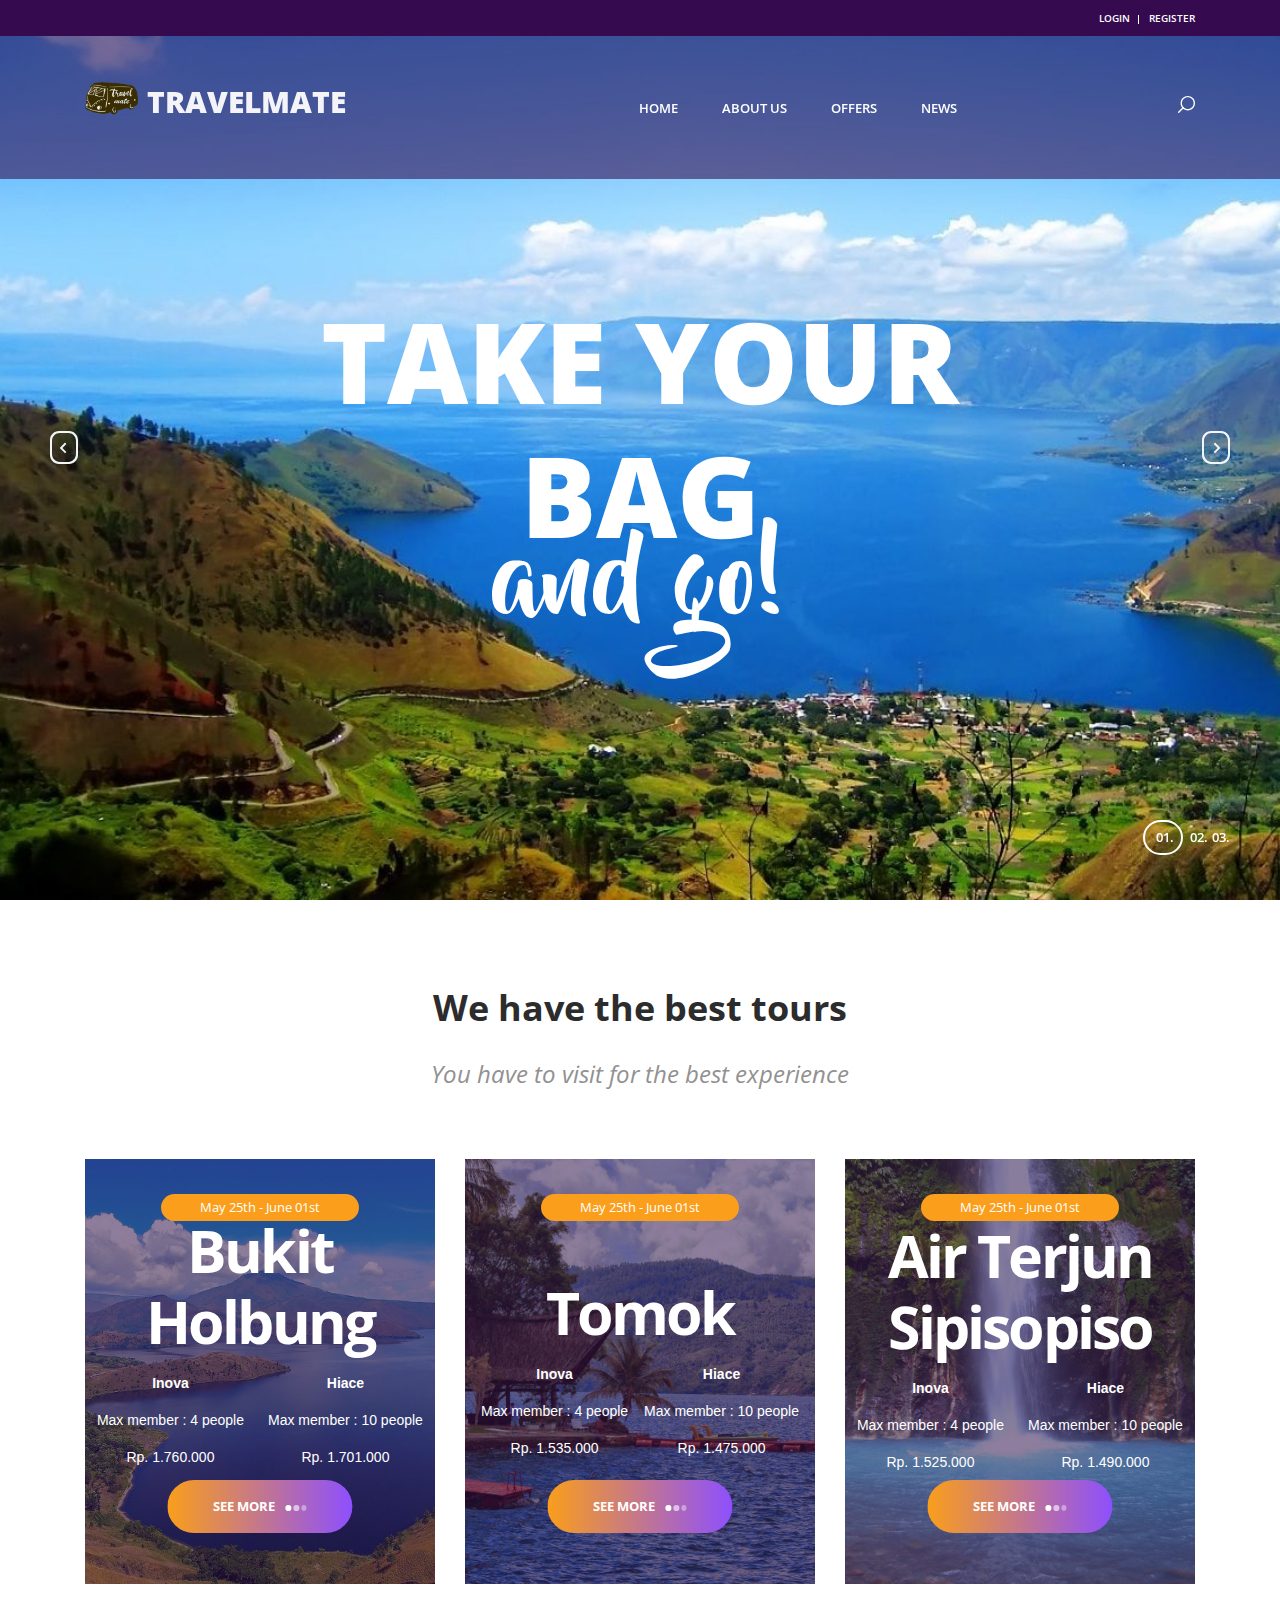
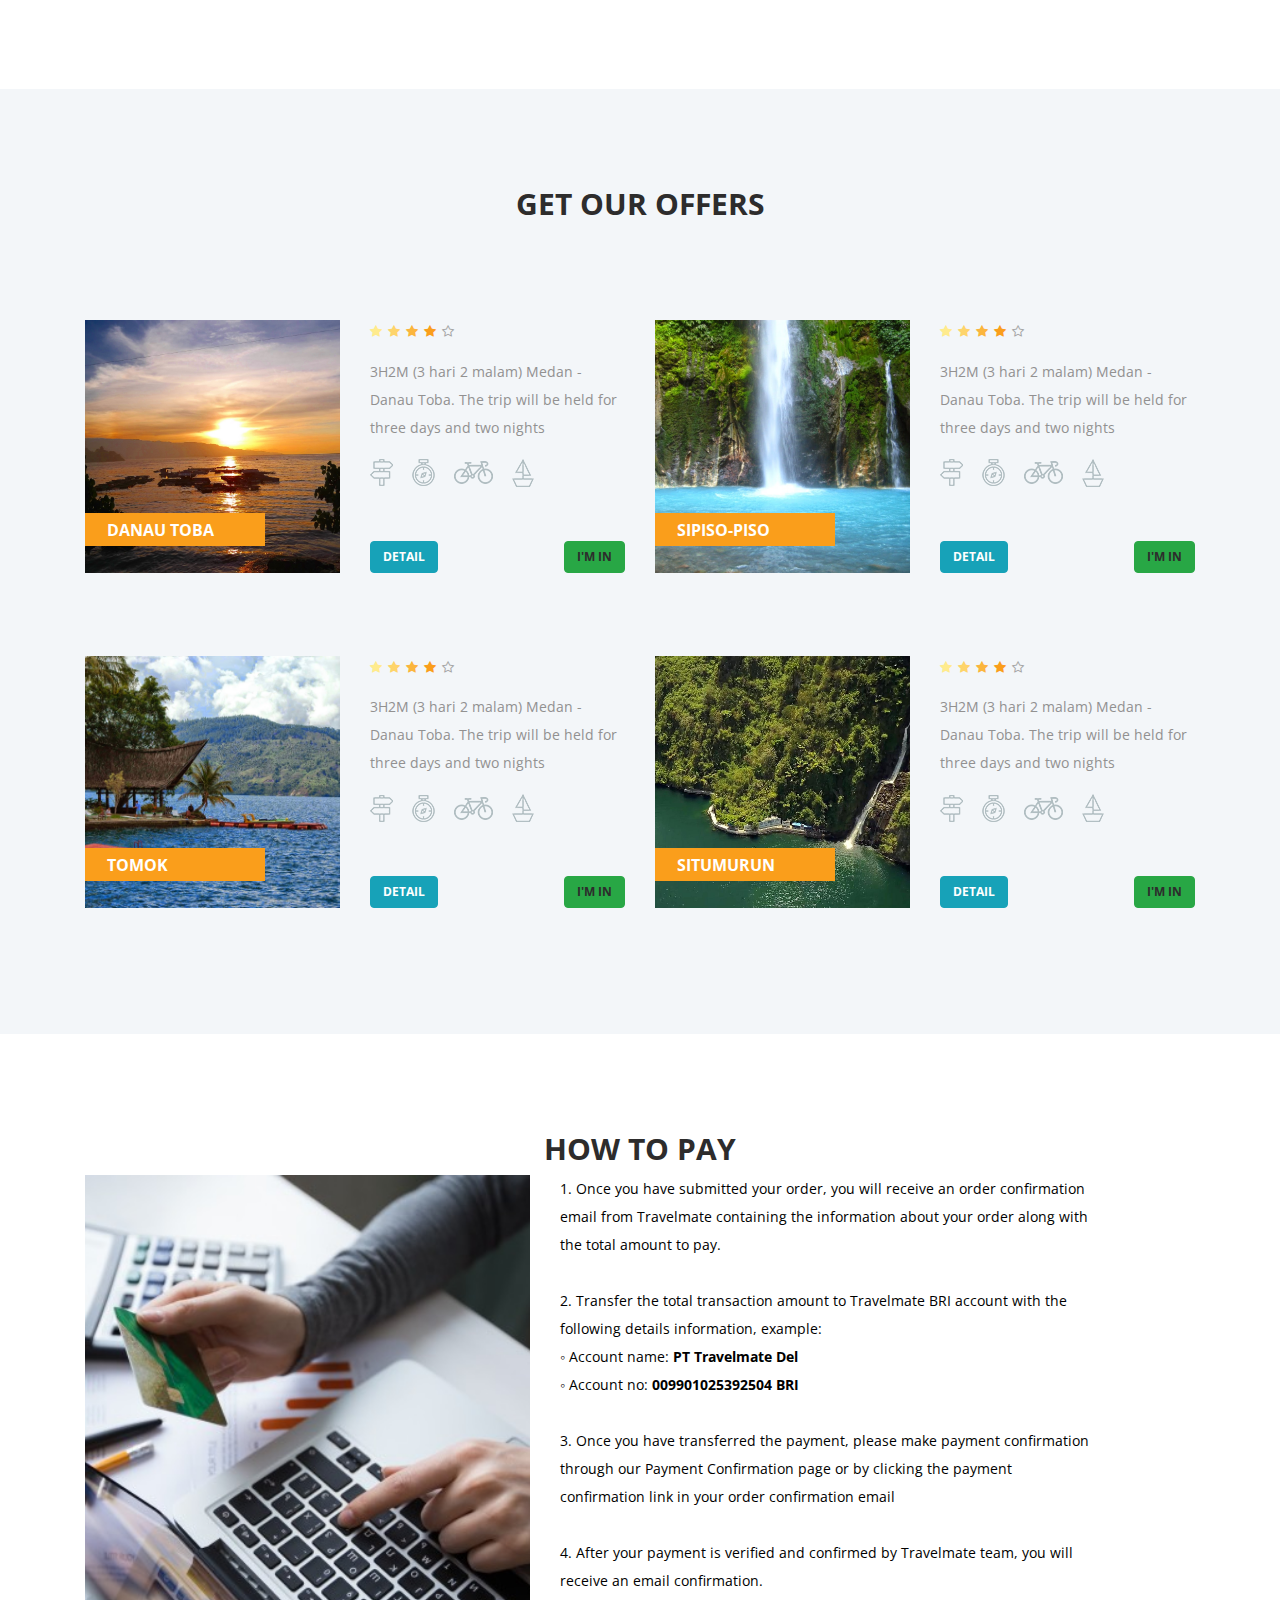
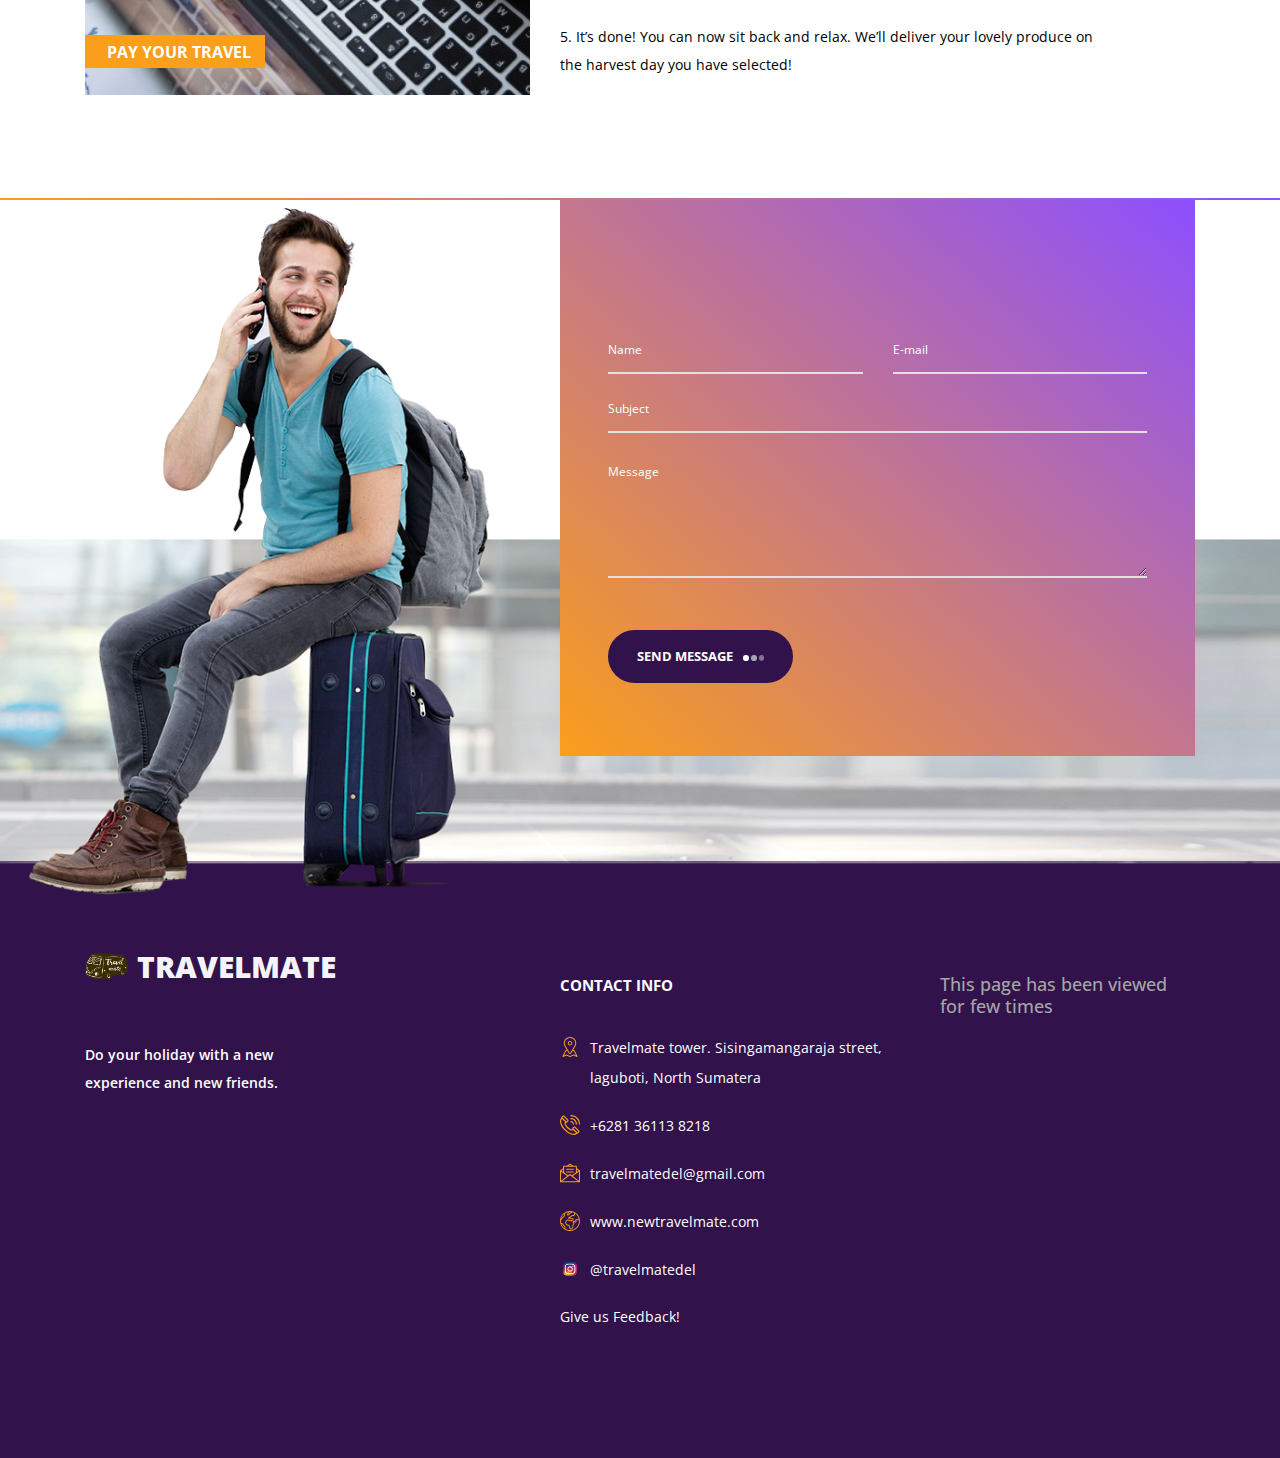
==== commit a98cb31d: "fixing index" ====
--- a/index.html
+++ b/index.html
@@ -4,7 +4,7 @@
 <title>Travelmate</title>
 <meta charset="utf-8">
 <meta http-equiv="X-UA-Compatible" content="IE=edge">
-<meta name="description" content="Travelix Project">
+<meta name="description" content="Travelmate Project">
 <meta name="viewport" content="width=device-width, initial-scale=1">
 <link rel="stylesheet" type="text/css" href="styles/bootstrap4/bootstrap.min.css">
 <link href="plugins/font-awesome-4.7.0/css/font-awesome.min.css" rel="stylesheet" type="text/css">
@@ -730,6 +730,7 @@
 			</div>
 		</div>
 	</div>
+	
 
 	<!-- Footer -->
 
@@ -782,6 +783,10 @@
 										<div><div class="contact_info_icon"><img src="images/instagram.svg" alt=""></div></div>
 										<div class="contact_info_text"><a href="https://www.instagram.com/travelmatedel/" target="_blank">@travelmatedel</a></div>
 									</li>
+									<li class="contact_info_item d-flex flex-row">
+										<!-- <div><div class="contact_info_icon"><img src="images/instagram.svg" alt=""></div></div> -->
+										<div class="contact_info_text"><a href="https://www.surveymonkey.com/r/M6CW2WV" target="_blank">Give us Feedback!</a></div>
+									</li>
 							</ul>
 						</div>
 					</div>
